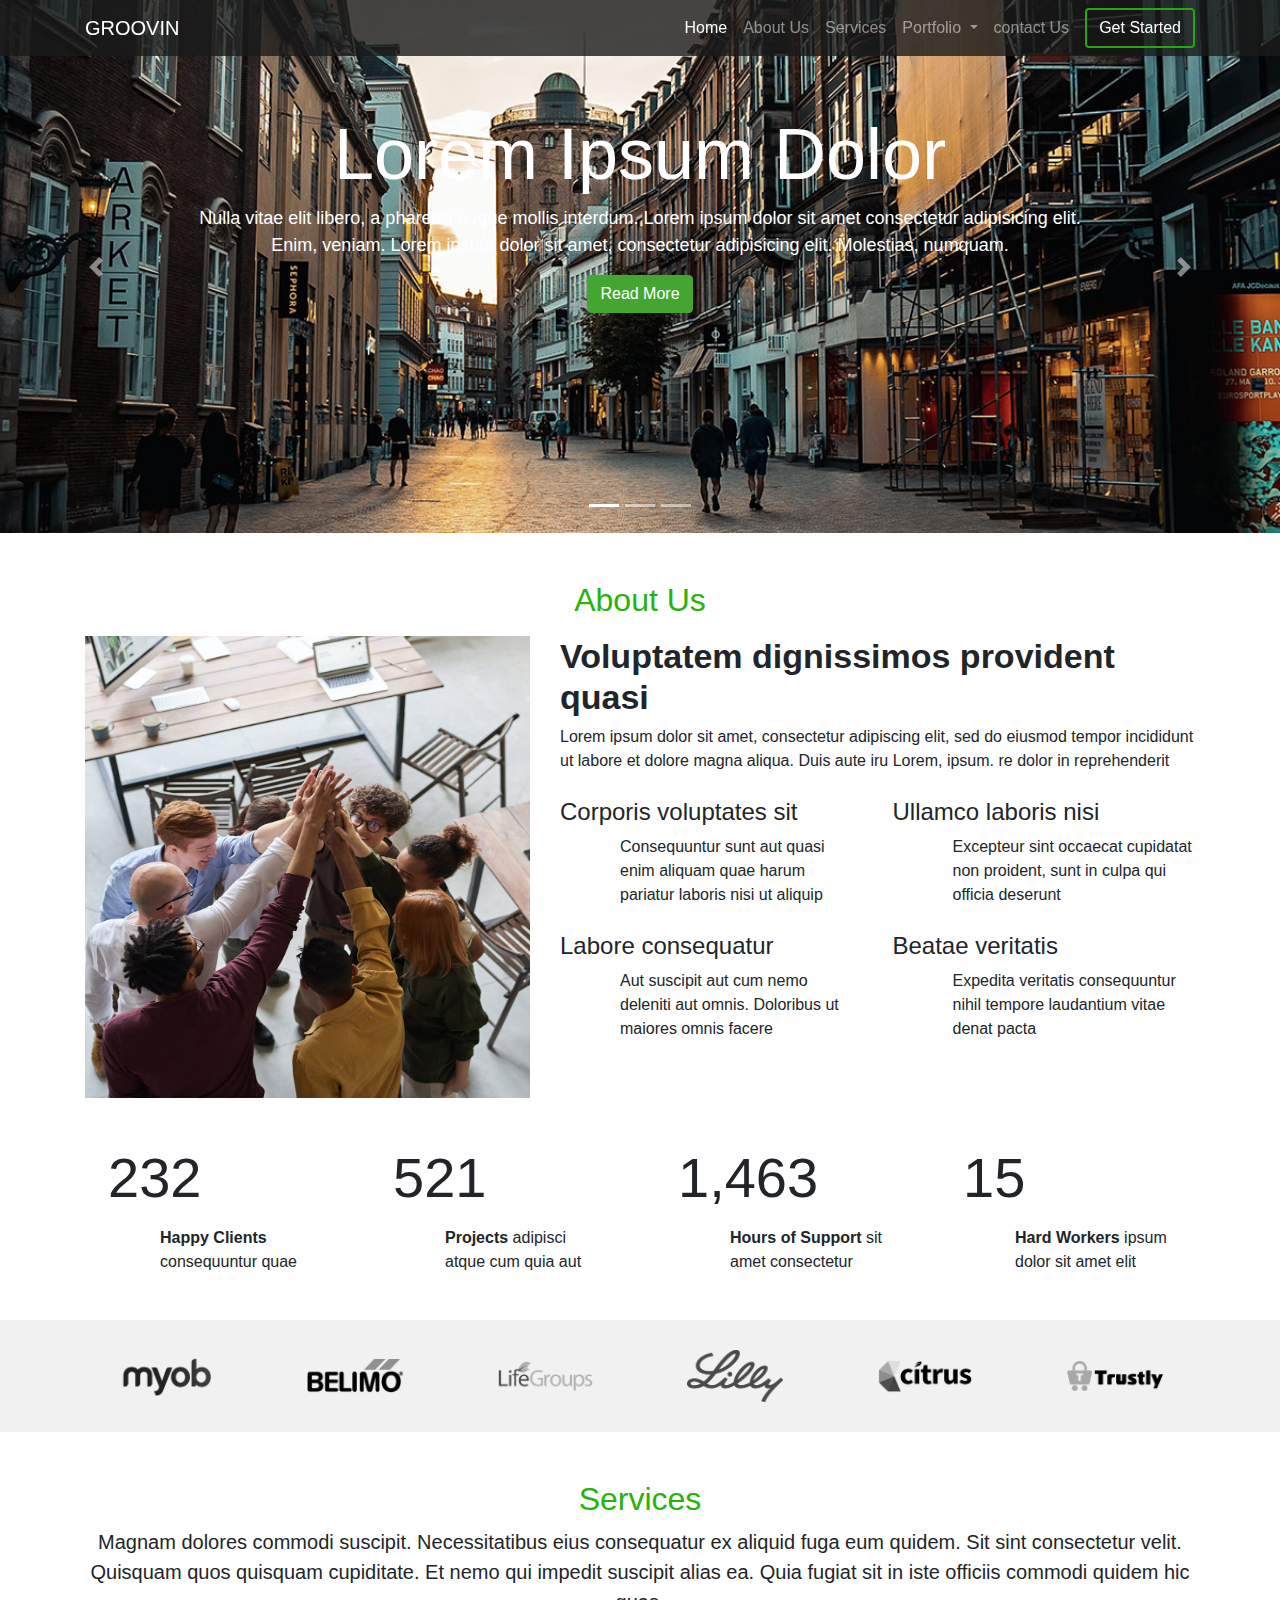
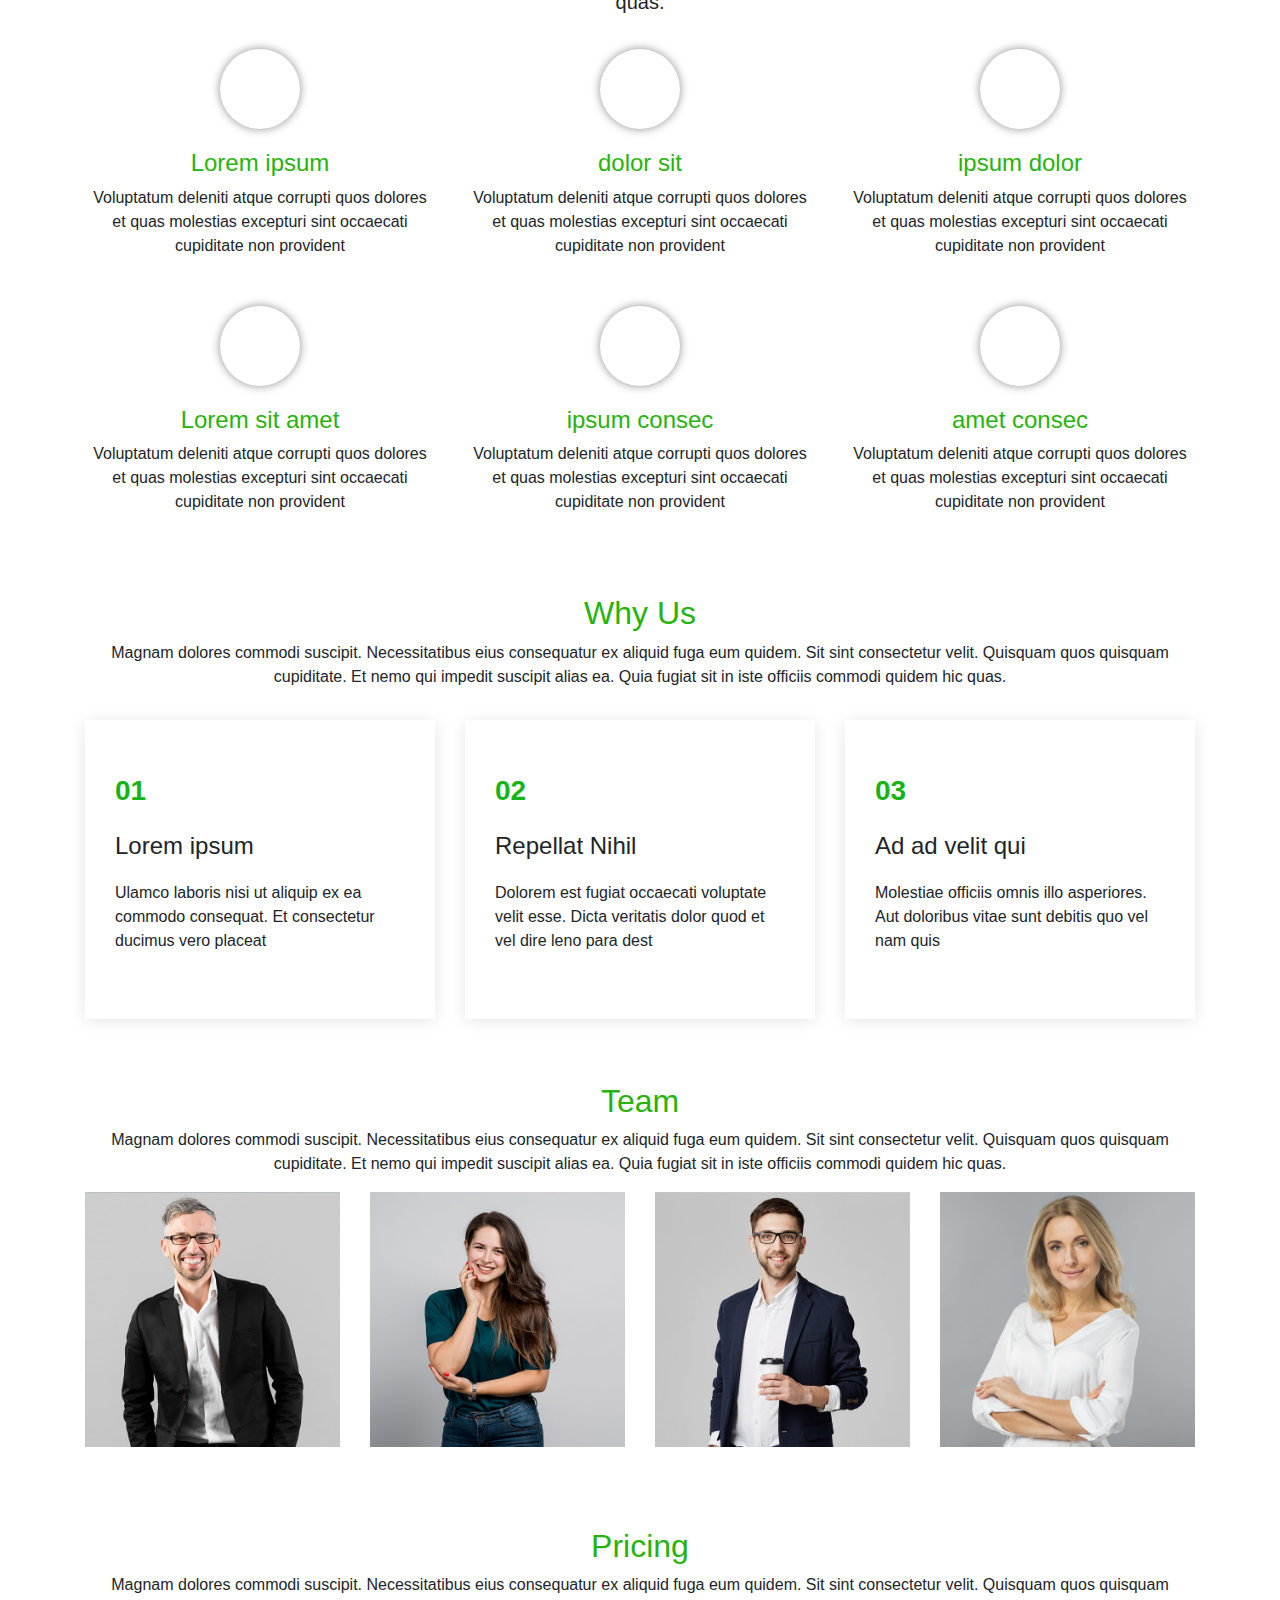
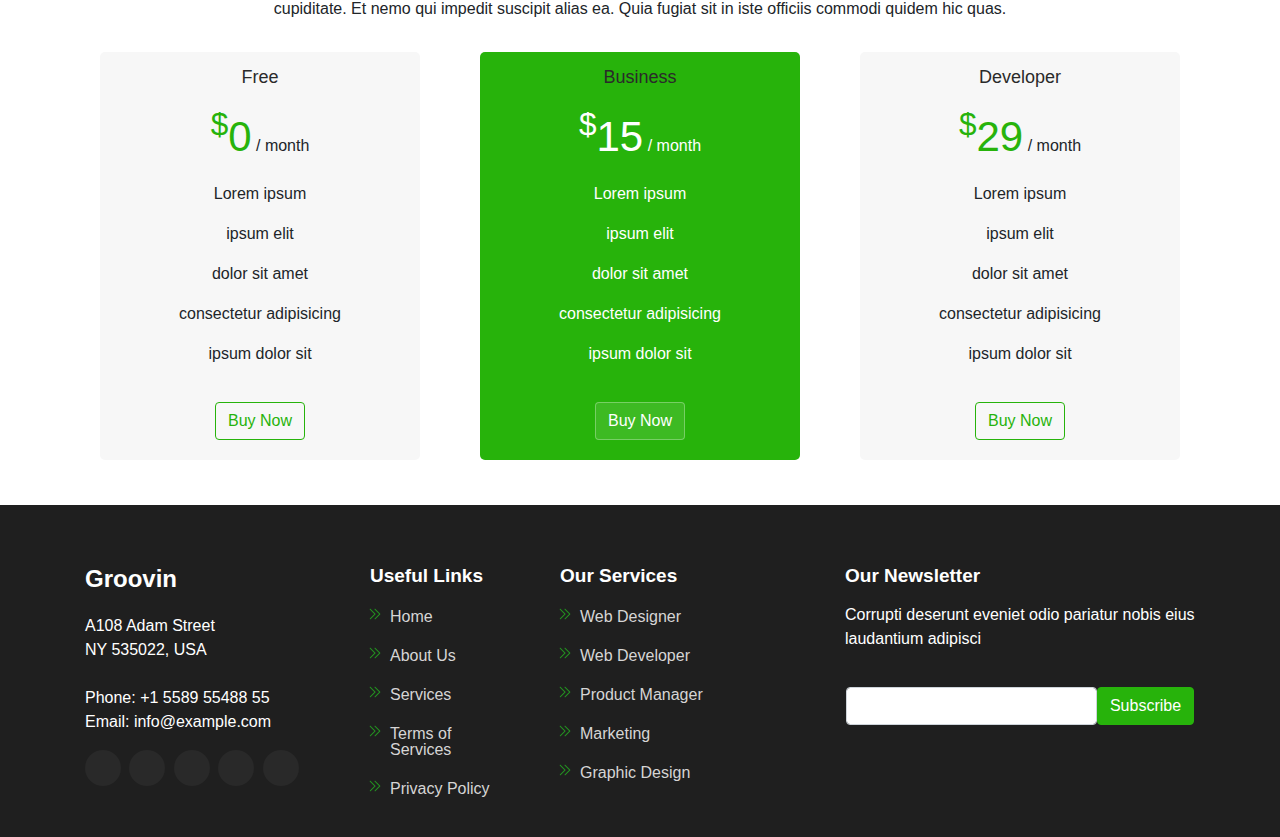
==== Bootstrap project 2/index.html @ b37cb10d "2nd bootstrap project" ====
<!DOCTYPE html>
<html lang="en">
<head>
    <meta charset="UTF-8">
    <meta name="viewport" content="width=device-width, initial-scale=1.0">
    <title>Document</title>
    <link rel="stylesheet" href="https://use.fontawesome.com/releases/v5.0.13/css/all.css" integrity="sha384-DNOHZ68U8hZfKXOrtjWvjxusGo9WQnrNx2sqG0tfsghAvtVlRW3tvkXWZh58N9jp" crossorigin="anonymous">
    <link rel="stylesheet" href="css/main.css">
</head>
<body>
    <nav class="navbar navbar-expand-lg navbar-dark " id="main_navbar">
        <div class="container">
            <a class="navbar-brand mr-auto" href="#">GROOVIN</a>
            <button class="navbar-toggler" type="button" data-toggle="collapse" data-target="#mainNavbar" aria-label="Toggle navigation">
            <span class="navbar-toggler-icon"></span>
            </button>
        
            <div class="collapse navbar-collapse" id="mainNavbar">
                <ul class="navbar-nav ml-auto">
                    <li class="nav-item active">
                    <a class="nav-link" href="#">Home</a>
                    </li>
                    <li class="nav-item">
                    <a class="nav-link" href="#">About Us</a>
                    </li>
                    <li class="nav-item">
                        <a class="nav-link" href="#">Services</a>
                    </li>
                    
                    <li class="nav-item dropdown">
                    <a class="nav-link dropdown-toggle" href="#" id="navbarDropdown" role="button" data-toggle="dropdown"  >
                        Portfolio
                    </a>
                    <div class="dropdown-menu" aria-labelledby="navbarDropdown">
                        <a class="dropdown-item" href="#">Action</a>
                        <a class="dropdown-item" href="#">Another action</a>
                        <div class="dropdown-divider"></div>
                        <a class="dropdown-item" href="#">Something else here</a>
                    </div>
                    </li>
                    <li class="nav-item">
                        <a class="nav-link" href="#">contact Us</a>
                    </li>
                </ul>
                
            </div>
            <button class="btn btn-outline-success ml-2 get_started">Get Started</button>
        </div>
      </nav>

      <section id="carousel">
        <div id="mainCarousel" class="carousel slide" data-ride="carousel">
            <ol class="carousel-indicators">
              <li data-target="#mainCarousel" data-slide-to="0" class="active"></li>
              <li data-target="#mainCarousel" data-slide-to="1"></li>
              <li data-target="#mainCarousel" data-slide-to="2"></li>
            </ol>
            <div class="carousel-inner">
              <div class="carousel-item active">
                <img src="img/slide/slide-1.jpg" class="d-block w-100" alt="...">
                <div class="carousel-caption d-none d-md-block main-info">
                  <h5 class="display-3">Lorem Ipsum Dolor</h5>
                  <p>Nulla vitae elit libero, a pharetra augue mollis interdum. Lorem ipsum dolor sit amet consectetur adipisicing elit. Enim, veniam. Lorem ipsum dolor sit amet, consectetur adipisicing elit. Molestias, numquam.</p>
                  <button class="btn btn-success">Read More</button>
                </div>
              </div>
              <div class="carousel-item">
                <img src="img/slide/slide-2.jpg" class="d-block w-100" alt="...">
                <div class="carousel-caption d-none d-md-block main-info">
                  <h5 class="display-3">Lorem Ipsum Dolor</h5>
                  <p>Ut velit est quam dolor ad a aliquid qui aliquid. Sequi ea ut et est quaerat sequi nihil ut aliquam. Occaecati alias dolorem mollitia ut. Similique ea voluptatem. Esse doloremque accusamus repellendus deleniti vel. Minus et tempore modi architecto</p>
                  <button class="btn btn-success">Read More</button>
                </div>
              </div>
              <div class="carousel-item">
                <img src="img/slide/slide-3.jpg" class="d-block w-100" alt="...">
                <div class="carousel-caption d-none d-md-block main-info">
                  <h5 class="display-3">Lorem Ipsum Dolor</h5>
                  <p>Praesent commodo cursus magna, vel scelerisque nisl consectetur. Lorem ipsum dolor sit amet consectetur adipisicing elit. Aliquam, officia? Lorem ipsum dolor sit amet consectetur adipisicing elit. Deserunt veniam minus vitae, cupiditate cum deleniti!</p>
                  <button class="btn btn-success">Read More</button>
                </div>
              </div>
            </div>
            <a class="carousel-control-prev" href="#mainCarousel" role="button" data-slide="prev">
              <span class="carousel-control-prev-icon" aria-hidden="true"></span>
              <span class="sr-only">Previous</span>
            </a>
            <a class="carousel-control-next" href="#mainCarousel" role="button" data-slide="next">
              <span class="carousel-control-next-icon" aria-hidden="true"></span>
              <span class="sr-only">Next</span>
            </a>
          </div>
      </section>
      <section id="about">
            <div class="container">
                <h2 class="text-success text-center mt-5">About Us</h2>
                <div class="row my-3">
                    <div class="col-md-5">
                        <img src="img/about.jpg" class="img-fluid w-100 d-block" id="image">
                    </div>
                    <div class="col-md-7" id="info">
                        <h3>Voluptatem dignissimos provident quasi</h3>
                        <p>Lorem ipsum dolor sit amet, consectetur adipiscing elit, sed do eiusmod tempor incididunt ut labore et dolore magna aliqua. Duis aute iru Lorem, ipsum. re dolor in reprehenderit</p>
                        <div class="row ">
                            <div class="col-md-6 icon_holder">
                                <i class="fas fa-receipt fa-3x mr-3 text-success "></i>
                                <h4>Corporis voluptates sit</h4>
                                <p>Consequuntur sunt aut quasi enim aliquam quae harum pariatur laboris nisi ut aliquip</p>
                            </div>
                            <div class="col-md-6 icon_holder">
                                <i class="fas fa-cubes fa-3x mr-3 text-success"></i>
                                <h4>Ullamco laboris nisi</h4>
                                <p>Excepteur sint occaecat cupidatat non proident, sunt in culpa qui officia deserunt</p>
                            </div>
                            <div class="col-md-6 icon_holder">
                                <i class="far fa-images fa-3x mr-3 text-success"></i>
                                <h4>Labore consequatur</h4>
                                <p>Aut suscipit aut cum nemo deleniti aut omnis. Doloribus ut maiores omnis facere</p>
                            </div>
                            <div class="col-md-6 icon_holder">
                                <i class="fas fa-shield-alt fa-3x mr-3 text-success"></i>
                                <h4>Beatae veritatis</h4>
                                <p>Expedita veritatis consequuntur nihil tempore laudantium vitae denat pacta</p>
                            </div>
                        </div>
                    </div>
                </div>
                <div class="count_box">
                    <div class="row">
                        <div class="col-md-6 col-lg-3">
                            <i class="far fa-smile fa-3x mr-2 text-success"></i>
                            <span class="display-4">232</span>
                            <p><strong>Happy Clients</strong> consequuntur quae</p>
                        </div>
                        <div class="col-md-6 col-lg-3">
                            <i class="far fa-folder-open fa-3x mr-2 text-success"></i>
                            <span class="display-4">521</span>
                            <p><strong>Projects </strong> adipisci atque cum quia aut</p>
                        </div>
                        <div class="col-md-6 col-lg-3">
                            <i class="fas fa-life-ring fa-3x mr-2 text-success"></i>
                            <span class="display-4">1,463</span>
                            <p><strong>Hours of Support</strong> sit amet consectetur</p>
                        </div>
                        <div class="col-md-6 col-lg-3">
                            <i class="fas fa-users fa-3x mr-2 text-success"></i>
                            <span class="display-4">15</span>
                            <p><strong>Hard Workers </strong>ipsum dolor sit amet elit</p>
                        </div>
                    </div>
                </div>
            </div>
        </section>

        <section id="clients">
            <div class="container">
                <div class="row">
                    <div class="col-6 col-md-4 col-lg-2 d-flex align-items-center justify-content-center">
                        <img src="img/clients/client-1.png" class="img-fluid">
                    </div>
                    <div class="col-6 col-md-4 col-lg-2 d-flex align-items-center justify-content-center">
                        <img src="img/clients/client-2.png" class="img-fluid">
                    </div>
                    <div class="col-6 col-md-4 col-lg-2 d-flex align-items-center justify-content-center">
                        <img src="img/clients/client-3.png" class="img-fluid">
                    </div>
                    <div class="col-6 col-md-4 col-lg-2 d-flex align-items-center justify-content-center">
                        <img src="img/clients/client-4.png" class="img-fluid">
                    </div>
                    <div class="col-6 col-md-4 col-lg-2 d-flex align-items-center justify-content-center">
                        <img src="img/clients/client-5.png" class="img-fluid">
                    </div>
                    <div class="col-6 col-md-4 col-lg-2 d-flex align-items-center justify-content-center">
                        <img src="img/clients/client-6.png" class="img-fluid">
                    </div>
                </div>
            </div>
        </section>

        <section id="services">
            <div class="container text-center mt-5">
                <h2 class="text-success">Services</h2>
                <p class="lead">Magnam dolores commodi suscipit. Necessitatibus eius consequatur ex aliquid fuga eum quidem. Sit sint consectetur velit. Quisquam quos quisquam cupiditate. Et nemo qui impedit suscipit alias ea. Quia fugiat sit in iste officiis commodi quidem hic quas.</p>
                <div class="row">
                    <div class="col-md-6 col-lg-4 icon-box p-3">
                        <div class="icon">
                            <i class="fas fa-desktop fa-2x text-success"></i>
                        </div>
                        <h4><a href="#" class="text-success">Lorem ipsum </a></h4>
                        <p>Voluptatum deleniti atque corrupti quos dolores et quas molestias excepturi sint occaecati cupiditate non provident</p>
                    </div>
                    <div class="col-md-6 col-lg-4 icon-box p-3">
                        <div class="icon">
                            <i class="fas fa-chart-line fa-2x text-success"></i>
                        </div>
                        <h4><a href="#" class="text-success">dolor sit</a></h4>
                        <p>Voluptatum deleniti atque corrupti quos dolores et quas molestias excepturi sint occaecati cupiditate non provident</p>
                    </div>
                    <div class="col-md-6 col-lg-4 icon-box p-3">
                        <div class="icon">
                            <i class="fas fa-globe fa-2x text-success"></i>
                        </div>
                        <h4><a href="#" class="text-success">ipsum dolor </a></h4>
                        <p>Voluptatum deleniti atque corrupti quos dolores et quas molestias excepturi sint occaecati cupiditate non provident</p>
                    </div>
                    <div class="col-md-6 col-lg-4 icon-box p-3">
                        <div class="icon">
                            <i class="fab fa-envira fa-2x text-success"></i>
                        </div>
                        <h4><a href="#" class="text-success">Lorem sit amet </a></h4>
                        <p>Voluptatum deleniti atque corrupti quos dolores et quas molestias excepturi sint occaecati cupiditate non provident</p>
                    </div>
                    <div class="col-md-6 col-lg-4 icon-box p-3">
                        <div class="icon">
                            <i class="fas fa-sliders-h fa-2x text-success"></i>
                        </div>
                        <h4 ><a href="#" class="text-success">ipsum consec</a></h4>
                        <p>Voluptatum deleniti atque corrupti quos dolores et quas molestias excepturi sint occaecati cupiditate non provident</p>
                    </div>
                    <div class="col-md-6 col-lg-4 icon-box p-3">
                        <div class="icon">
                            <i class="fas fa-tasks fa-2x text-success"></i>
                        </div>
                        <h4 ><a href="#" class="text-success"> amet consec</a></h4>
                        <p>Voluptatum deleniti atque corrupti quos dolores et quas molestias excepturi sint occaecati cupiditate non provident</p>
                    </div>
                </div>
            </div>
        </section>

        <section id="Why_Us">
            <div class="container mt-5">
                <h2 class="text-success text-center">Why Us</h2>
                <p class="text-center">Magnam dolores commodi suscipit. Necessitatibus eius consequatur ex aliquid fuga eum quidem. Sit sint consectetur velit. Quisquam quos quisquam cupiditate. Et nemo qui impedit suscipit alias ea. Quia fugiat sit in iste officiis commodi quidem hic quas.</p>
                <div class="row">
                    <div class="col-md-4 mt-2 mt-lg-0">
                        <div class="box">
                            <span>01</span>
                            <h4>Lorem ipsum</h4>
                            <p>Ulamco laboris nisi ut aliquip ex ea commodo consequat. Et consectetur ducimus vero placeat</p>
                        </div>
                    </div>
                    <div class="col-md-4 mt-2 mt-lg-0">
                        <div class="box">
                            <span>02</span>
                            <h4>Repellat Nihil</h4>
                            <p>Dolorem est fugiat occaecati voluptate velit esse. Dicta veritatis dolor quod et vel dire leno para dest</p>
                        </div>
                    </div>
                    <div class="col-md-4 mt-2 mt-lg-0">
                        <div class="box">
                            <span>03</span>
                            <h4>Ad ad velit qui</h4>
                            <p>Molestiae officiis omnis illo asperiores. Aut doloribus vitae sunt debitis quo vel nam quis</p>
                        </div>
                    </div>
                </div>
            </div>
        </section>

        <section id="team">
            <div class="container mt-5">
                <h2 class="text-success text-center">Team</h2>
                <p class="text-center">Magnam dolores commodi suscipit. Necessitatibus eius consequatur ex aliquid fuga eum quidem. Sit sint consectetur velit. Quisquam quos quisquam cupiditate. Et nemo qui impedit suscipit alias ea. Quia fugiat sit in iste officiis commodi quidem hic quas.</p>
                <div class="row">
                    <div class="col-md-6 col-lg-3">
                        <div class="member">
                            <img src="img/team/team-1.jpg" class="img-fluid">
                        </div>
                        <div class="overlay flex-column align-items-center justify-content-center">
                            <h3>Walter White</h3>
                            <p class="lead">Chief Executive Officer</p>
                            <div class="social">
                                <a href="#"><i class="fab fa-twitter text-white"></i></a>
                                <a href="#"><i class="fab fa-facebook-f text-white"></i></a>
                                <a href="#"><i class="fab fa-instagram text-white"></i></a>
                                <a href="#"><i class="fab fa-linkedin text-white"></i></a>
                            </div>
                        </div>
                    </div>
                    <div class="col-md-6 col-lg-3">
                        <div class="member">
                            <img src="img/team/team-2.jpg" class="img-fluid">
                        </div>
                        <div class="overlay flex-column align-items-center justify-content-center">
                            <h3>Sarah Johnson</h3>
                            <p class="lead">Product Manager</p>
                            <div class="social">
                                <a href="#"><i class="fab fa-twitter text-white"></i></a>
                                <a href="#"><i class="fab fa-facebook-f text-white"></i></a>
                                <a href="#"><i class="fab fa-instagram text-white"></i></a>
                                <a href="#"><i class="fab fa-linkedin text-white"></i></a>
                            </div>

                        </div>
                    </div>
                    <div class="col-md-6 col-lg-3">
                        <div class="member">
                            <img src="img/team/team-3.jpg" class="img-fluid">
                        </div>
                        <div class="overlay flex-column align-items-center justify-content-center">
                            <h3>Tony Stark</h3>
                            <p class="lead">Chief Technology Officer</p>
                            <div class="social">
                                <a href="#"><i class="fab fa-twitter text-white"></i></a>
                                <a href="#"><i class="fab fa-facebook-f text-white"></i></a>
                                <a href="#"><i class="fab fa-instagram text-white"></i></a>
                                <a href="#"><i class="fab fa-linkedin text-white"></i></a>
                            </div>
                        </div>
                    </div>
                    <div class="col-md-6 col-lg-3">
                        <div class="member">
                            <img src="img/team/team-4.jpg" class="img-fluid">
                        </div>
                        <div class="overlay flex-column align-items-center justify-content-center">
                            <h3>Amanda Jepson</h3>
                            <p class="lead">Account</p>
                            <div class="social">
                                <a href="#"><i class="fab fa-twitter text-white"></i></a>
                                <a href="#"><i class="fab fa-facebook-f text-white"></i></a>
                                <a href="#"><i class="fab fa-instagram text-white"></i></a>
                                <a href="#"><i class="fab fa-linkedin text-white"></i></a>
                            </div>
                        </div>
                    </div>
                </div>
            </div>
        </section>

        <section id="pricing">
            <div class="container text-center">
                <h2 class="text-success text-center">Pricing</h2>
                <p class="text-center">Magnam dolores commodi suscipit. Necessitatibus eius consequatur ex aliquid fuga eum quidem. Sit sint consectetur velit. Quisquam quos quisquam cupiditate. Et nemo qui impedit suscipit alias ea. Quia fugiat sit in iste officiis commodi quidem hic quas.</p>
                <div class="row">
                    <div class="col-lg-4 col-md-6">
                        <div class="box">
                            <h3 class="main-heading">Free</h3>
                            <h2 class="sub-heading text-success"><sup>$</sup>0</h2>
                            <span>/ month</span>
                            <p>Lorem ipsum</p>
                            <p>ipsum elit</p>
                            <p>dolor sit amet</p>
                            <p>consectetur adipisicing</p>
                            <p>ipsum dolor sit</p>
                            <button class="btn btn-outline-success">Buy Now</button>
                        </div>   
                    </div>
                    <div class="col-lg-4 col-md-6 ">
                        <div class="box special_pack">
                            <h3 class="main-heading">Business</h3>
                            <h2 class="sub-heading text-white"><sup>$</sup>15</h2>
                            <span>/ month</span>
                            <p>Lorem ipsum</p>
                            <p>ipsum elit</p>
                            <p>dolor sit amet</p>
                            <p>consectetur adipisicing</p>
                            <p>ipsum dolor sit</p>
                            <button class="btn btn_special">Buy Now</button>
                        </div>   
                    </div>
                    <div class="col-lg-4 col-md-6">
                        <div class="box">
                            <h3 class="main-heading">Developer</h3>
                            <h2 class="sub-heading text-success"><sup>$</sup>29</h2>
                            <span>/ month</span>
                            <p>Lorem ipsum</p>
                            <p>ipsum elit</p>
                            <p>dolor sit amet</p>
                            <p>consectetur adipisicing</p>
                            <p>ipsum dolor sit</p>
                            <button class="btn btn-outline-success">Buy Now</button>
                        </div>   
                    </div>
                </div>
            </div>
        </section>

        <footer >
            <div class="container">
                <div class="row">
                    <div class="col-lg-3 col-md-6" id="company_info">
                        <h3>Groovin</h3>
                        <p>A108 Adam Street<br>
                            NY 535022, USA
                            <br><br>
                            Phone: +1 5589 55488 55<br>
                            Email: info@example.com
                        </p>
                        <a href="#" class="social_icon"><i class="fab fa-twitter text-white"></i></a>
                        <a href="#" class="social_icon"><i class="fab fa-facebook-f text-white"></i></a>
                        <a href="#" class="social_icon"><i class="fab fa-instagram text-white"></i></a>
                        <a href="#" class="social_icon"><i class="fab fa-linkedin text-white"></i></a>
                        <a href="#" class="social_icon"><i class="fab fa-skype text-white"></i></a>
                    </div>
                    <div class="col-lg-2 col-md-6 quick_links">
                        <h3>Useful Links</h3>
                        <ul>
                            <li><a href="#">Home</a></li>
                            <li><a href="#">About Us</a></li>
                            <li><a href="#">Services</a></li>
                            <li><a href="#">Terms of Services</a></li>
                            <li><a href="#">Privacy Policy</a></li>
                        </ul>

                    </div>
                    <div class="col-lg-3 col-md-6 quick_links">
                        <h3>Our Services</h3>
                        <ul>
                            <li><a href="#">Web Designer</a></li>
                            <li><a href="#">Web Developer</a></li>
                            <li><a href="#">Product Manager</a></li>
                            <li><a href="#">Marketing</a></li>
                            <li><a href="#">Graphic Design</a></li>
                        </ul>
                    </div>
                    <div class="col-lg-4 col-md-6" id="newsletter">
                        <h3>Our Newsletter</h3>
                        <p> Corrupti deserunt eveniet odio pariatur nobis eius laudantium adipisci </p>
                        <form>
                            <input type="email" class="form-control" id="exampleInputEmail1" aria-describedby="emailHelp">
                            <button type="submit" class="btn btn-success ">Subscribe</button>
                        </form>
                    </div>
                </div>
            </div>
        </footer>

    <script src="https://code.jquery.com/jquery-3.3.1.slim.min.js" integrity="sha384-q8i/X+965DzO0rT7abK41JStQIAqVgRVzpbzo5smXKp4YfRvH+8abtTE1Pi6jizo"
        crossorigin="anonymous"></script>
    <script src="https://cdnjs.cloudflare.com/ajax/libs/popper.js/1.14.3/umd/popper.min.js" integrity="sha384-ZMP7rVo3mIykV+2+9J3UJ46jBk0WLaUAdn689aCwoqbBJiSnjAK/l8WvCWPIPm49"
        crossorigin="anonymous"></script>
    <script src="bootstrap/dist/js/bootstrap.js"></script>
</body>
</html>
---- Bootstrap project 2/css/main.css ----
* {
  box-sizing: border-box; }

button:focus {
  box-shadow: none; }

.btn:focus {
  box-shadow: none; }

.btn-success:focus {
  box-shadow: none; }

.btn-outline-success:focus {
  box-shadow: none; }

#main_navbar {
  background-color: rgba(26, 26, 26, 0.8);
  position: fixed;
  z-index: 2;
  top: 0;
  left: 0;
  right: 0; }
  #main_navbar .get_started {
    border: 2px solid #2aa511;
    color: #fff; }
  #main_navbar .btn-outline-success:focus {
    box-shadow: none; }

#carousel {
  filter: grayscale(30%); }
  #carousel .main-info {
    padding-bottom: 200px; }
    #carousel .main-info h5 {
      font-weight: 500; }
    #carousel .main-info p {
      font-size: 18px; }

#about #image {
  max-height: 462px;
  max-width: 480px; }
#about #info h3 {
  font-size: 34px;
  font-weight: 700; }
#about #info p {
  font-size: 1rem;
  font-weight: 400;
  line-height: 1.5;
  text-align: left;
  margin-bottom: 0px; }
#about #info .icon_holder {
  margin-top: 25px;
  padding: 0px 15px; }
  #about #info .icon_holder i {
    float: left; }
  #about #info .icon_holder h4 {
    float: left; }
  #about #info .icon_holder p {
    margin-left: 60px;
    clear: both; }
#about .count_box .col-md-6 {
  padding: 30px; }
  #about .count_box .col-md-6 p {
    padding-top: 15px;
    margin-left: 60px;
    font-weight: 400;
    line-height: 1.5; }

#clients {
  background-color: #f1f1f1;
  padding: 15px 0px; }
  #clients img {
    max-width: 60%;
    filter: grayscale(100%);
    padding: 15px 0;
    transition: all ease-in-out 1.1s; }
  #clients img:hover,
  #clients img:active {
    filter: none;
    transform: scale(1.15); }

#services .icon {
  display: flex;
  justify-content: center; }
#services .icon-box:hover i,
#services .icon-box:active i {
  box-shadow: 0 0 25px #8f8f8f; }
#services i {
  width: 80px;
  height: 80px;
  border-radius: 50%;
  box-shadow: 0 0 10px #8f8f8f;
  padding-top: 23px;
  margin-bottom: 20px;
  transition: 0.5s; }
#services h4 a:hover,
#services h4 a:active {
  text-decoration: none; }

#Why_Us .col-md-4 {
  padding: 15px; }
  #Why_Us .col-md-4 .box {
    box-shadow: 0px 2px 15px rgba(0, 0, 0, 0.1);
    padding: 50px 30px;
    transition: all ease-in 0.5s; }
  #Why_Us .col-md-4 span {
    display: block;
    font-size: 28px;
    font-weight: 700;
    color: #16b416; }
  #Why_Us .col-md-4 h4 {
    margin: 20px 0; }
  #Why_Us .col-md-4 .box:hover,
  #Why_Us .col-md-4 .box:active {
    background-color: #2aa511;
    color: white;
    padding: 30px 30px 70px 30px;
    box-shadow: 10px 15px 30px rgba(80, 80, 80, 0.5); }
    #Why_Us .col-md-4 .box:hover span,
    #Why_Us .col-md-4 .box:active span {
      color: white; }

#team .member {
  position: relative;
  margin-bottom: 20px; }
#team .overlay {
  position: absolute;
  top: 0;
  right: 15px;
  left: 15px;
  bottom: 20px;
  display: flex;
  transition: ease-out 0.2s;
  background-color: rgba(31, 31, 31, 0.7);
  opacity: 0; }
  #team .overlay h3 {
    font-weight: 700;
    margin-bottom: 2px;
    font-size: 18px;
    color: #fff; }
  #team .overlay p {
    font-size: 13px;
    font-style: italic;
    color: #fff; }
  #team .overlay i {
    cursor: pointer;
    margin: 0 2px; }
#team .overlay:hover,
#team .overlay:active {
  opacity: 1;
  transition: 0.4s; }
#team .overlay i:hover,
#team .overlay i:active {
  color: #27b30b !important; }

#pricing {
  padding: 60px 0 30px 0; }
  #pricing .col-md-6 .box {
    background-color: #f7f7f7;
    margin: 15px;
    border-radius: 5px; }
    #pricing .col-md-6 .box h3 {
      padding: 15px 0;
      margin-top: 15px;
      font-size: 18px;
      font-weight: 600px;
      color: #2a2a2a; }
    #pricing .col-md-6 .box h2 {
      font-size: 42px;
      margin-bottom: 20px;
      font-weight: 500;
      display: inline-block; }
    #pricing .col-md-6 .box span {
      display: inline-block; }
    #pricing .col-md-6 .box button {
      margin: 20px; }
  #pricing .col-md-6 .special_pack {
    background-color: #27b30b;
    color: #fff; }
    #pricing .col-md-6 .special_pack button {
      border-color: rgba(255, 255, 255, 0.3);
      background-color: rgba(255, 255, 255, 0.1);
      color: #fff;
      font-size: 16px;
      font-weight: 500; }
    #pricing .col-md-6 .special_pack button:hover,
    #pricing .col-md-6 .special_pack button:active {
      background-color: #fff;
      color: #27b30b;
      border-color: #fff; }

footer {
  background-color: #1f1f1f;
  padding: 60px 0 30px 0; }

#company_info {
  color: #fff; }
  #company_info h3 {
    font-size: 24px;
    font-weight: 700;
    margin-bottom: 20px; }
  #company_info .social_icon {
    display: inline-block;
    width: 36px;
    height: 36px;
    font-size: 14px;
    border-radius: 50%;
    background-color: #292929;
    padding: 8px 0;
    text-align: center;
    margin-right: 4px;
    transition: 0.3s; }
  #company_info .social_icon:hover,
  #company_info .social_icon:active {
    background-color: #27b30b; }

.quick_links h3 {
  color: #fff;
  font-size: 19px;
  font-weight: 600; }
.quick_links ul {
  list-style-image: url(../img/right.png);
  padding: 0px 20px;
  margin: 0px; }
  .quick_links ul li {
    line-height: 1;
    padding: 10px 0px; }
    .quick_links ul li a {
      text-decoration: none;
      color: #d6d5d5;
      font-size: 16px;
      padding: 5px 0;
      font-weight: 500; }
    .quick_links ul li a:hover,
    .quick_links ul li a:active {
      color: #1c8008; }

#newsletter {
  color: #fff; }
  #newsletter p {
    padding-bottom: 20px; }
  #newsletter h3 {
    font-size: 19px;
    font-weight: 600;
    margin-bottom: 15px; }
  #newsletter form {
    display: flex;
    justify-content: center;
    flex-wrap: nowrap; }
  #newsletter .form-control {
    width: calc(100% - 99px); }
  #newsletter .form-control:focus {
    border-color: #27b30b;
    box-shadow: 0 0 0 0.2rem #27b30b; }

/*!
 * Bootstrap v4.5.3 (https://getbootstrap.com/)
 * Copyright 2011-2020 The Bootstrap Authors
 * Copyright 2011-2020 Twitter, Inc.
 * Licensed under MIT (https://github.com/twbs/bootstrap/blob/main/LICENSE)
 */
:root {
  --blue: #007bff;
  --indigo: #6610f2;
  --purple: #6f42c1;
  --pink: #e83e8c;
  --red: #dc3545;
  --orange: #fd7e14;
  --yellow: #ffc107;
  --green: #28a745;
  --teal: #20c997;
  --cyan: #17a2b8;
  --white: #fff;
  --gray: #6c757d;
  --gray-dark: #343a40;
  --primary: #007bff;
  --secondary: #6c757d;
  --success: #27b30b;
  --info: #17a2b8;
  --warning: #ffc107;
  --danger: #dc3545;
  --light: #f8f9fa;
  --dark: #1f1f1f;
  --breakpoint-xs: 0;
  --breakpoint-sm: 576px;
  --breakpoint-md: 768px;
  --breakpoint-lg: 992px;
  --breakpoint-xl: 1200px;
  --font-family-sans-serif: -apple-system, BlinkMacSystemFont, "Segoe UI", Roboto, "Helvetica Neue", Arial, "Noto Sans", sans-serif, "Apple Color Emoji", "Segoe UI Emoji", "Segoe UI Symbol", "Noto Color Emoji";
  --font-family-monospace: SFMono-Regular, Menlo, Monaco, Consolas, "Liberation Mono", "Courier New", monospace; }

*,
*::before,
*::after {
  box-sizing: border-box; }

html {
  font-family: sans-serif;
  line-height: 1.15;
  -webkit-text-size-adjust: 100%;
  -webkit-tap-highlight-color: rgba(0, 0, 0, 0); }

article, aside, figcaption, figure, footer, header, hgroup, main, nav, section {
  display: block; }

body {
  margin: 0;
  font-family: -apple-system, BlinkMacSystemFont, "Segoe UI", Roboto, "Helvetica Neue", Arial, "Noto Sans", sans-serif, "Apple Color Emoji", "Segoe UI Emoji", "Segoe UI Symbol", "Noto Color Emoji";
  font-size: 1rem;
  font-weight: 400;
  line-height: 1.5;
  color: #212529;
  text-align: left;
  background-color: #fff; }

[tabindex="-1"]:focus:not(:focus-visible) {
  outline: 0 !important; }

hr {
  box-sizing: content-box;
  height: 0;
  overflow: visible; }

h1, h2, h3, h4, h5, h6 {
  margin-top: 0;
  margin-bottom: 0.5rem; }

p {
  margin-top: 0;
  margin-bottom: 1rem; }

abbr[title],
abbr[data-original-title] {
  text-decoration: underline;
  text-decoration: underline dotted;
  cursor: help;
  border-bottom: 0;
  text-decoration-skip-ink: none; }

address {
  margin-bottom: 1rem;
  font-style: normal;
  line-height: inherit; }

ol,
ul,
dl {
  margin-top: 0;
  margin-bottom: 1rem; }

ol ol,
ul ul,
ol ul,
ul ol {
  margin-bottom: 0; }

dt {
  font-weight: 700; }

dd {
  margin-bottom: .5rem;
  margin-left: 0; }

blockquote {
  margin: 0 0 1rem; }

b,
strong {
  font-weight: bolder; }

small {
  font-size: 80%; }

sub,
sup {
  position: relative;
  font-size: 75%;
  line-height: 0;
  vertical-align: baseline; }

sub {
  bottom: -.25em; }

sup {
  top: -.5em; }

a {
  color: #007bff;
  text-decoration: none;
  background-color: transparent; }
  a:hover {
    color: #0056b3;
    text-decoration: underline; }

a:not([href]):not([class]) {
  color: inherit;
  text-decoration: none; }
  a:not([href]):not([class]):hover {
    color: inherit;
    text-decoration: none; }

pre,
code,
kbd,
samp {
  font-family: SFMono-Regular, Menlo, Monaco, Consolas, "Liberation Mono", "Courier New", monospace;
  font-size: 1em; }

pre {
  margin-top: 0;
  margin-bottom: 1rem;
  overflow: auto;
  -ms-overflow-style: scrollbar; }

figure {
  margin: 0 0 1rem; }

img {
  vertical-align: middle;
  border-style: none; }

svg {
  overflow: hidden;
  vertical-align: middle; }

table {
  border-collapse: collapse; }

caption {
  padding-top: 0.75rem;
  padding-bottom: 0.75rem;
  color: #6c757d;
  text-align: left;
  caption-side: bottom; }

th {
  text-align: inherit;
  text-align: -webkit-match-parent; }

label {
  display: inline-block;
  margin-bottom: 0.5rem; }

button {
  border-radius: 0; }

button:focus {
  outline: 1px dotted;
  outline: 5px auto -webkit-focus-ring-color; }

input,
button,
select,
optgroup,
textarea {
  margin: 0;
  font-family: inherit;
  font-size: inherit;
  line-height: inherit; }

button,
input {
  overflow: visible; }

button,
select {
  text-transform: none; }

[role="button"] {
  cursor: pointer; }

select {
  word-wrap: normal; }

button,
[type="button"],
[type="reset"],
[type="submit"] {
  -webkit-appearance: button; }

button:not(:disabled),
[type="button"]:not(:disabled),
[type="reset"]:not(:disabled),
[type="submit"]:not(:disabled) {
  cursor: pointer; }

button::-moz-focus-inner,
[type="button"]::-moz-focus-inner,
[type="reset"]::-moz-focus-inner,
[type="submit"]::-moz-focus-inner {
  padding: 0;
  border-style: none; }

input[type="radio"],
input[type="checkbox"] {
  box-sizing: border-box;
  padding: 0; }

textarea {
  overflow: auto;
  resize: vertical; }

fieldset {
  min-width: 0;
  padding: 0;
  margin: 0;
  border: 0; }

legend {
  display: block;
  width: 100%;
  max-width: 100%;
  padding: 0;
  margin-bottom: .5rem;
  font-size: 1.5rem;
  line-height: inherit;
  color: inherit;
  white-space: normal; }

progress {
  vertical-align: baseline; }

[type="number"]::-webkit-inner-spin-button,
[type="number"]::-webkit-outer-spin-button {
  height: auto; }

[type="search"] {
  outline-offset: -2px;
  -webkit-appearance: none; }

[type="search"]::-webkit-search-decoration {
  -webkit-appearance: none; }

::-webkit-file-upload-button {
  font: inherit;
  -webkit-appearance: button; }

output {
  display: inline-block; }

summary {
  display: list-item;
  cursor: pointer; }

template {
  display: none; }

[hidden] {
  display: none !important; }

h1, h2, h3, h4, h5, h6,
.h1, .h2, .h3, .h4, .h5, .h6 {
  margin-bottom: 0.5rem;
  font-weight: 500;
  line-height: 1.2; }

h1, .h1 {
  font-size: 2.5rem; }

h2, .h2 {
  font-size: 2rem; }

h3, .h3 {
  font-size: 1.75rem; }

h4, .h4 {
  font-size: 1.5rem; }

h5, .h5 {
  font-size: 1.25rem; }

h6, .h6 {
  font-size: 1rem; }

.lead {
  font-size: 1.25rem;
  font-weight: 300; }

.display-1 {
  font-size: 6rem;
  font-weight: 300;
  line-height: 1.2; }

.display-2 {
  font-size: 5.5rem;
  font-weight: 300;
  line-height: 1.2; }

.display-3 {
  font-size: 4.5rem;
  font-weight: 300;
  line-height: 1.2; }

.display-4 {
  font-size: 3.5rem;
  font-weight: 300;
  line-height: 1.2; }

hr {
  margin-top: 1rem;
  margin-bottom: 1rem;
  border: 0;
  border-top: 1px solid rgba(0, 0, 0, 0.1); }

small,
.small {
  font-size: 80%;
  font-weight: 400; }

mark,
.mark {
  padding: 0.2em;
  background-color: #fcf8e3; }

.list-unstyled {
  padding-left: 0;
  list-style: none; }

.list-inline {
  padding-left: 0;
  list-style: none; }

.list-inline-item {
  display: inline-block; }
  .list-inline-item:not(:last-child) {
    margin-right: 0.5rem; }

.initialism {
  font-size: 90%;
  text-transform: uppercase; }

.blockquote {
  margin-bottom: 1rem;
  font-size: 1.25rem; }

.blockquote-footer {
  display: block;
  font-size: 80%;
  color: #6c757d; }
  .blockquote-footer::before {
    content: "\2014\00A0"; }

.img-fluid {
  max-width: 100%;
  height: auto; }

.img-thumbnail {
  padding: 0.25rem;
  background-color: #fff;
  border: 1px solid #dee2e6;
  border-radius: 0.25rem;
  max-width: 100%;
  height: auto; }

.figure {
  display: inline-block; }

.figure-img {
  margin-bottom: 0.5rem;
  line-height: 1; }

.figure-caption {
  font-size: 90%;
  color: #6c757d; }

code {
  font-size: 87.5%;
  color: #e83e8c;
  word-wrap: break-word; }
  a > code {
    color: inherit; }

kbd {
  padding: 0.2rem 0.4rem;
  font-size: 87.5%;
  color: #fff;
  background-color: #212529;
  border-radius: 0.2rem; }
  kbd kbd {
    padding: 0;
    font-size: 100%;
    font-weight: 700; }

pre {
  display: block;
  font-size: 87.5%;
  color: #212529; }
  pre code {
    font-size: inherit;
    color: inherit;
    word-break: normal; }

.pre-scrollable {
  max-height: 340px;
  overflow-y: scroll; }

.container,
.container-fluid,
.container-sm,
.container-md,
.container-lg,
.container-xl {
  width: 100%;
  padding-right: 15px;
  padding-left: 15px;
  margin-right: auto;
  margin-left: auto; }

@media (min-width: 576px) {
  .container, .container-sm {
    max-width: 540px; } }
@media (min-width: 768px) {
  .container, .container-sm, .container-md {
    max-width: 720px; } }
@media (min-width: 992px) {
  .container, .container-sm, .container-md, .container-lg {
    max-width: 960px; } }
@media (min-width: 1200px) {
  .container, .container-sm, .container-md, .container-lg, .container-xl {
    max-width: 1140px; } }
.row {
  display: flex;
  flex-wrap: wrap;
  margin-right: -15px;
  margin-left: -15px; }

.no-gutters {
  margin-right: 0;
  margin-left: 0; }
  .no-gutters > .col,
  .no-gutters > [class*="col-"] {
    padding-right: 0;
    padding-left: 0; }

.col-1, .col-2, .col-3, .col-4, .col-5, .col-6, .col-7, .col-8, .col-9, .col-10, .col-11, .col-12, .col,
.col-auto, .col-sm-1, .col-sm-2, .col-sm-3, .col-sm-4, .col-sm-5, .col-sm-6, .col-sm-7, .col-sm-8, .col-sm-9, .col-sm-10, .col-sm-11, .col-sm-12, .col-sm,
.col-sm-auto, .col-md-1, .col-md-2, .col-md-3, .col-md-4, .col-md-5, .col-md-6, .col-md-7, .col-md-8, .col-md-9, .col-md-10, .col-md-11, .col-md-12, .col-md,
.col-md-auto, .col-lg-1, .col-lg-2, .col-lg-3, .col-lg-4, .col-lg-5, .col-lg-6, .col-lg-7, .col-lg-8, .col-lg-9, .col-lg-10, .col-lg-11, .col-lg-12, .col-lg,
.col-lg-auto, .col-xl-1, .col-xl-2, .col-xl-3, .col-xl-4, .col-xl-5, .col-xl-6, .col-xl-7, .col-xl-8, .col-xl-9, .col-xl-10, .col-xl-11, .col-xl-12, .col-xl,
.col-xl-auto {
  position: relative;
  width: 100%;
  padding-right: 15px;
  padding-left: 15px; }

.col {
  flex-basis: 0;
  flex-grow: 1;
  max-width: 100%; }

.row-cols-1 > * {
  flex: 0 0 100%;
  max-width: 100%; }

.row-cols-2 > * {
  flex: 0 0 50%;
  max-width: 50%; }

.row-cols-3 > * {
  flex: 0 0 33.3333333333%;
  max-width: 33.3333333333%; }

.row-cols-4 > * {
  flex: 0 0 25%;
  max-width: 25%; }

.row-cols-5 > * {
  flex: 0 0 20%;
  max-width: 20%; }

.row-cols-6 > * {
  flex: 0 0 16.6666666667%;
  max-width: 16.6666666667%; }

.col-auto {
  flex: 0 0 auto;
  width: auto;
  max-width: 100%; }

.col-1 {
  flex: 0 0 8.3333333333%;
  max-width: 8.3333333333%; }

.col-2 {
  flex: 0 0 16.6666666667%;
  max-width: 16.6666666667%; }

.col-3 {
  flex: 0 0 25%;
  max-width: 25%; }

.col-4 {
  flex: 0 0 33.3333333333%;
  max-width: 33.3333333333%; }

.col-5 {
  flex: 0 0 41.6666666667%;
  max-width: 41.6666666667%; }

.col-6 {
  flex: 0 0 50%;
  max-width: 50%; }

.col-7 {
  flex: 0 0 58.3333333333%;
  max-width: 58.3333333333%; }

.col-8 {
  flex: 0 0 66.6666666667%;
  max-width: 66.6666666667%; }

.col-9 {
  flex: 0 0 75%;
  max-width: 75%; }

.col-10 {
  flex: 0 0 83.3333333333%;
  max-width: 83.3333333333%; }

.col-11 {
  flex: 0 0 91.6666666667%;
  max-width: 91.6666666667%; }

.col-12 {
  flex: 0 0 100%;
  max-width: 100%; }

.order-first {
  order: -1; }

.order-last {
  order: 13; }

.order-0 {
  order: 0; }

.order-1 {
  order: 1; }

.order-2 {
  order: 2; }

.order-3 {
  order: 3; }

.order-4 {
  order: 4; }

.order-5 {
  order: 5; }

.order-6 {
  order: 6; }

.order-7 {
  order: 7; }

.order-8 {
  order: 8; }

.order-9 {
  order: 9; }

.order-10 {
  order: 10; }

.order-11 {
  order: 11; }

.order-12 {
  order: 12; }

.offset-1 {
  margin-left: 8.3333333333%; }

.offset-2 {
  margin-left: 16.6666666667%; }

.offset-3 {
  margin-left: 25%; }

.offset-4 {
  margin-left: 33.3333333333%; }

.offset-5 {
  margin-left: 41.6666666667%; }

.offset-6 {
  margin-left: 50%; }

.offset-7 {
  margin-left: 58.3333333333%; }

.offset-8 {
  margin-left: 66.6666666667%; }

.offset-9 {
  margin-left: 75%; }

.offset-10 {
  margin-left: 83.3333333333%; }

.offset-11 {
  margin-left: 91.6666666667%; }

@media (min-width: 576px) {
  .col-sm {
    flex-basis: 0;
    flex-grow: 1;
    max-width: 100%; }

  .row-cols-sm-1 > * {
    flex: 0 0 100%;
    max-width: 100%; }

  .row-cols-sm-2 > * {
    flex: 0 0 50%;
    max-width: 50%; }

  .row-cols-sm-3 > * {
    flex: 0 0 33.3333333333%;
    max-width: 33.3333333333%; }

  .row-cols-sm-4 > * {
    flex: 0 0 25%;
    max-width: 25%; }

  .row-cols-sm-5 > * {
    flex: 0 0 20%;
    max-width: 20%; }

  .row-cols-sm-6 > * {
    flex: 0 0 16.6666666667%;
    max-width: 16.6666666667%; }

  .col-sm-auto {
    flex: 0 0 auto;
    width: auto;
    max-width: 100%; }

  .col-sm-1 {
    flex: 0 0 8.3333333333%;
    max-width: 8.3333333333%; }

  .col-sm-2 {
    flex: 0 0 16.6666666667%;
    max-width: 16.6666666667%; }

  .col-sm-3 {
    flex: 0 0 25%;
    max-width: 25%; }

  .col-sm-4 {
    flex: 0 0 33.3333333333%;
    max-width: 33.3333333333%; }

  .col-sm-5 {
    flex: 0 0 41.6666666667%;
    max-width: 41.6666666667%; }

  .col-sm-6 {
    flex: 0 0 50%;
    max-width: 50%; }

  .col-sm-7 {
    flex: 0 0 58.3333333333%;
    max-width: 58.3333333333%; }

  .col-sm-8 {
    flex: 0 0 66.6666666667%;
    max-width: 66.6666666667%; }

  .col-sm-9 {
    flex: 0 0 75%;
    max-width: 75%; }

  .col-sm-10 {
    flex: 0 0 83.3333333333%;
    max-width: 83.3333333333%; }

  .col-sm-11 {
    flex: 0 0 91.6666666667%;
    max-width: 91.6666666667%; }

  .col-sm-12 {
    flex: 0 0 100%;
    max-width: 100%; }

  .order-sm-first {
    order: -1; }

  .order-sm-last {
    order: 13; }

  .order-sm-0 {
    order: 0; }

  .order-sm-1 {
    order: 1; }

  .order-sm-2 {
    order: 2; }

  .order-sm-3 {
    order: 3; }

  .order-sm-4 {
    order: 4; }

  .order-sm-5 {
    order: 5; }

  .order-sm-6 {
    order: 6; }

  .order-sm-7 {
    order: 7; }

  .order-sm-8 {
    order: 8; }

  .order-sm-9 {
    order: 9; }

  .order-sm-10 {
    order: 10; }

  .order-sm-11 {
    order: 11; }

  .order-sm-12 {
    order: 12; }

  .offset-sm-0 {
    margin-left: 0; }

  .offset-sm-1 {
    margin-left: 8.3333333333%; }

  .offset-sm-2 {
    margin-left: 16.6666666667%; }

  .offset-sm-3 {
    margin-left: 25%; }

  .offset-sm-4 {
    margin-left: 33.3333333333%; }

  .offset-sm-5 {
    margin-left: 41.6666666667%; }

  .offset-sm-6 {
    margin-left: 50%; }

  .offset-sm-7 {
    margin-left: 58.3333333333%; }

  .offset-sm-8 {
    margin-left: 66.6666666667%; }

  .offset-sm-9 {
    margin-left: 75%; }

  .offset-sm-10 {
    margin-left: 83.3333333333%; }

  .offset-sm-11 {
    margin-left: 91.6666666667%; } }
@media (min-width: 768px) {
  .col-md {
    flex-basis: 0;
    flex-grow: 1;
    max-width: 100%; }

  .row-cols-md-1 > * {
    flex: 0 0 100%;
    max-width: 100%; }

  .row-cols-md-2 > * {
    flex: 0 0 50%;
    max-width: 50%; }

  .row-cols-md-3 > * {
    flex: 0 0 33.3333333333%;
    max-width: 33.3333333333%; }

  .row-cols-md-4 > * {
    flex: 0 0 25%;
    max-width: 25%; }

  .row-cols-md-5 > * {
    flex: 0 0 20%;
    max-width: 20%; }

  .row-cols-md-6 > * {
    flex: 0 0 16.6666666667%;
    max-width: 16.6666666667%; }

  .col-md-auto {
    flex: 0 0 auto;
    width: auto;
    max-width: 100%; }

  .col-md-1 {
    flex: 0 0 8.3333333333%;
    max-width: 8.3333333333%; }

  .col-md-2 {
    flex: 0 0 16.6666666667%;
    max-width: 16.6666666667%; }

  .col-md-3 {
    flex: 0 0 25%;
    max-width: 25%; }

  .col-md-4 {
    flex: 0 0 33.3333333333%;
    max-width: 33.3333333333%; }

  .col-md-5 {
    flex: 0 0 41.6666666667%;
    max-width: 41.6666666667%; }

  .col-md-6 {
    flex: 0 0 50%;
    max-width: 50%; }

  .col-md-7 {
    flex: 0 0 58.3333333333%;
    max-width: 58.3333333333%; }

  .col-md-8 {
    flex: 0 0 66.6666666667%;
    max-width: 66.6666666667%; }

  .col-md-9 {
    flex: 0 0 75%;
    max-width: 75%; }

  .col-md-10 {
    flex: 0 0 83.3333333333%;
    max-width: 83.3333333333%; }

  .col-md-11 {
    flex: 0 0 91.6666666667%;
    max-width: 91.6666666667%; }

  .col-md-12 {
    flex: 0 0 100%;
    max-width: 100%; }

  .order-md-first {
    order: -1; }

  .order-md-last {
    order: 13; }

  .order-md-0 {
    order: 0; }

  .order-md-1 {
    order: 1; }

  .order-md-2 {
    order: 2; }

  .order-md-3 {
    order: 3; }

  .order-md-4 {
    order: 4; }

  .order-md-5 {
    order: 5; }

  .order-md-6 {
    order: 6; }

  .order-md-7 {
    order: 7; }

  .order-md-8 {
    order: 8; }

  .order-md-9 {
    order: 9; }

  .order-md-10 {
    order: 10; }

  .order-md-11 {
    order: 11; }

  .order-md-12 {
    order: 12; }

  .offset-md-0 {
    margin-left: 0; }

  .offset-md-1 {
    margin-left: 8.3333333333%; }

  .offset-md-2 {
    margin-left: 16.6666666667%; }

  .offset-md-3 {
    margin-left: 25%; }

  .offset-md-4 {
    margin-left: 33.3333333333%; }

  .offset-md-5 {
    margin-left: 41.6666666667%; }

  .offset-md-6 {
    margin-left: 50%; }

  .offset-md-7 {
    margin-left: 58.3333333333%; }

  .offset-md-8 {
    margin-left: 66.6666666667%; }

  .offset-md-9 {
    margin-left: 75%; }

  .offset-md-10 {
    margin-left: 83.3333333333%; }

  .offset-md-11 {
    margin-left: 91.6666666667%; } }
@media (min-width: 992px) {
  .col-lg {
    flex-basis: 0;
    flex-grow: 1;
    max-width: 100%; }

  .row-cols-lg-1 > * {
    flex: 0 0 100%;
    max-width: 100%; }

  .row-cols-lg-2 > * {
    flex: 0 0 50%;
    max-width: 50%; }

  .row-cols-lg-3 > * {
    flex: 0 0 33.3333333333%;
    max-width: 33.3333333333%; }

  .row-cols-lg-4 > * {
    flex: 0 0 25%;
    max-width: 25%; }

  .row-cols-lg-5 > * {
    flex: 0 0 20%;
    max-width: 20%; }

  .row-cols-lg-6 > * {
    flex: 0 0 16.6666666667%;
    max-width: 16.6666666667%; }

  .col-lg-auto {
    flex: 0 0 auto;
    width: auto;
    max-width: 100%; }

  .col-lg-1 {
    flex: 0 0 8.3333333333%;
    max-width: 8.3333333333%; }

  .col-lg-2 {
    flex: 0 0 16.6666666667%;
    max-width: 16.6666666667%; }

  .col-lg-3 {
    flex: 0 0 25%;
    max-width: 25%; }

  .col-lg-4 {
    flex: 0 0 33.3333333333%;
    max-width: 33.3333333333%; }

  .col-lg-5 {
    flex: 0 0 41.6666666667%;
    max-width: 41.6666666667%; }

  .col-lg-6 {
    flex: 0 0 50%;
    max-width: 50%; }

  .col-lg-7 {
    flex: 0 0 58.3333333333%;
    max-width: 58.3333333333%; }

  .col-lg-8 {
    flex: 0 0 66.6666666667%;
    max-width: 66.6666666667%; }

  .col-lg-9 {
    flex: 0 0 75%;
    max-width: 75%; }

  .col-lg-10 {
    flex: 0 0 83.3333333333%;
    max-width: 83.3333333333%; }

  .col-lg-11 {
    flex: 0 0 91.6666666667%;
    max-width: 91.6666666667%; }

  .col-lg-12 {
    flex: 0 0 100%;
    max-width: 100%; }

  .order-lg-first {
    order: -1; }

  .order-lg-last {
    order: 13; }

  .order-lg-0 {
    order: 0; }

  .order-lg-1 {
    order: 1; }

  .order-lg-2 {
    order: 2; }

  .order-lg-3 {
    order: 3; }

  .order-lg-4 {
    order: 4; }

  .order-lg-5 {
    order: 5; }

  .order-lg-6 {
    order: 6; }

  .order-lg-7 {
    order: 7; }

  .order-lg-8 {
    order: 8; }

  .order-lg-9 {
    order: 9; }

  .order-lg-10 {
    order: 10; }

  .order-lg-11 {
    order: 11; }

  .order-lg-12 {
    order: 12; }

  .offset-lg-0 {
    margin-left: 0; }

  .offset-lg-1 {
    margin-left: 8.3333333333%; }

  .offset-lg-2 {
    margin-left: 16.6666666667%; }

  .offset-lg-3 {
    margin-left: 25%; }

  .offset-lg-4 {
    margin-left: 33.3333333333%; }

  .offset-lg-5 {
    margin-left: 41.6666666667%; }

  .offset-lg-6 {
    margin-left: 50%; }

  .offset-lg-7 {
    margin-left: 58.3333333333%; }

  .offset-lg-8 {
    margin-left: 66.6666666667%; }

  .offset-lg-9 {
    margin-left: 75%; }

  .offset-lg-10 {
    margin-left: 83.3333333333%; }

  .offset-lg-11 {
    margin-left: 91.6666666667%; } }
@media (min-width: 1200px) {
  .col-xl {
    flex-basis: 0;
    flex-grow: 1;
    max-width: 100%; }

  .row-cols-xl-1 > * {
    flex: 0 0 100%;
    max-width: 100%; }

  .row-cols-xl-2 > * {
    flex: 0 0 50%;
    max-width: 50%; }

  .row-cols-xl-3 > * {
    flex: 0 0 33.3333333333%;
    max-width: 33.3333333333%; }

  .row-cols-xl-4 > * {
    flex: 0 0 25%;
    max-width: 25%; }

  .row-cols-xl-5 > * {
    flex: 0 0 20%;
    max-width: 20%; }

  .row-cols-xl-6 > * {
    flex: 0 0 16.6666666667%;
    max-width: 16.6666666667%; }

  .col-xl-auto {
    flex: 0 0 auto;
    width: auto;
    max-width: 100%; }

  .col-xl-1 {
    flex: 0 0 8.3333333333%;
    max-width: 8.3333333333%; }

  .col-xl-2 {
    flex: 0 0 16.6666666667%;
    max-width: 16.6666666667%; }

  .col-xl-3 {
    flex: 0 0 25%;
    max-width: 25%; }

  .col-xl-4 {
    flex: 0 0 33.3333333333%;
    max-width: 33.3333333333%; }

  .col-xl-5 {
    flex: 0 0 41.6666666667%;
    max-width: 41.6666666667%; }

  .col-xl-6 {
    flex: 0 0 50%;
    max-width: 50%; }

  .col-xl-7 {
    flex: 0 0 58.3333333333%;
    max-width: 58.3333333333%; }

  .col-xl-8 {
    flex: 0 0 66.6666666667%;
    max-width: 66.6666666667%; }

  .col-xl-9 {
    flex: 0 0 75%;
    max-width: 75%; }

  .col-xl-10 {
    flex: 0 0 83.3333333333%;
    max-width: 83.3333333333%; }

  .col-xl-11 {
    flex: 0 0 91.6666666667%;
    max-width: 91.6666666667%; }

  .col-xl-12 {
    flex: 0 0 100%;
    max-width: 100%; }

  .order-xl-first {
    order: -1; }

  .order-xl-last {
    order: 13; }

  .order-xl-0 {
    order: 0; }

  .order-xl-1 {
    order: 1; }

  .order-xl-2 {
    order: 2; }

  .order-xl-3 {
    order: 3; }

  .order-xl-4 {
    order: 4; }

  .order-xl-5 {
    order: 5; }

  .order-xl-6 {
    order: 6; }

  .order-xl-7 {
    order: 7; }

  .order-xl-8 {
    order: 8; }

  .order-xl-9 {
    order: 9; }

  .order-xl-10 {
    order: 10; }

  .order-xl-11 {
    order: 11; }

  .order-xl-12 {
    order: 12; }

  .offset-xl-0 {
    margin-left: 0; }

  .offset-xl-1 {
    margin-left: 8.3333333333%; }

  .offset-xl-2 {
    margin-left: 16.6666666667%; }

  .offset-xl-3 {
    margin-left: 25%; }

  .offset-xl-4 {
    margin-left: 33.3333333333%; }

  .offset-xl-5 {
    margin-left: 41.6666666667%; }

  .offset-xl-6 {
    margin-left: 50%; }

  .offset-xl-7 {
    margin-left: 58.3333333333%; }

  .offset-xl-8 {
    margin-left: 66.6666666667%; }

  .offset-xl-9 {
    margin-left: 75%; }

  .offset-xl-10 {
    margin-left: 83.3333333333%; }

  .offset-xl-11 {
    margin-left: 91.6666666667%; } }
.table {
  width: 100%;
  margin-bottom: 1rem;
  color: #212529; }
  .table th,
  .table td {
    padding: 0.75rem;
    vertical-align: top;
    border-top: 1px solid #dee2e6; }
  .table thead th {
    vertical-align: bottom;
    border-bottom: 2px solid #dee2e6; }
  .table tbody + tbody {
    border-top: 2px solid #dee2e6; }

.table-sm th,
.table-sm td {
  padding: 0.3rem; }

.table-bordered {
  border: 1px solid #dee2e6; }
  .table-bordered th,
  .table-bordered td {
    border: 1px solid #dee2e6; }
  .table-bordered thead th,
  .table-bordered thead td {
    border-bottom-width: 2px; }

.table-borderless th,
.table-borderless td,
.table-borderless thead th,
.table-borderless tbody + tbody {
  border: 0; }

.table-striped tbody tr:nth-of-type(odd) {
  background-color: rgba(0, 0, 0, 0.05); }

.table-hover tbody tr:hover {
  color: #212529;
  background-color: rgba(0, 0, 0, 0.075); }

.table-primary,
.table-primary > th,
.table-primary > td {
  background-color: #b8daff; }
.table-primary th,
.table-primary td,
.table-primary thead th,
.table-primary tbody + tbody {
  border-color: #7abaff; }

.table-hover .table-primary:hover {
  background-color: #9fcdff; }
  .table-hover .table-primary:hover > td,
  .table-hover .table-primary:hover > th {
    background-color: #9fcdff; }

.table-secondary,
.table-secondary > th,
.table-secondary > td {
  background-color: #d6d8db; }
.table-secondary th,
.table-secondary td,
.table-secondary thead th,
.table-secondary tbody + tbody {
  border-color: #b3b7bb; }

.table-hover .table-secondary:hover {
  background-color: #c8cbcf; }
  .table-hover .table-secondary:hover > td,
  .table-hover .table-secondary:hover > th {
    background-color: #c8cbcf; }

.table-success,
.table-success > th,
.table-success > td {
  background-color: #c3eabb; }
.table-success th,
.table-success td,
.table-success thead th,
.table-success tbody + tbody {
  border-color: #8fd780; }

.table-hover .table-success:hover {
  background-color: #b2e4a8; }
  .table-hover .table-success:hover > td,
  .table-hover .table-success:hover > th {
    background-color: #b2e4a8; }

.table-info,
.table-info > th,
.table-info > td {
  background-color: #bee5eb; }
.table-info th,
.table-info td,
.table-info thead th,
.table-info tbody + tbody {
  border-color: #86cfda; }

.table-hover .table-info:hover {
  background-color: #abdde5; }
  .table-hover .table-info:hover > td,
  .table-hover .table-info:hover > th {
    background-color: #abdde5; }

.table-warning,
.table-warning > th,
.table-warning > td {
  background-color: #ffeeba; }
.table-warning th,
.table-warning td,
.table-warning thead th,
.table-warning tbody + tbody {
  border-color: #ffdf7e; }

.table-hover .table-warning:hover {
  background-color: #ffe8a1; }
  .table-hover .table-warning:hover > td,
  .table-hover .table-warning:hover > th {
    background-color: #ffe8a1; }

.table-danger,
.table-danger > th,
.table-danger > td {
  background-color: #f5c6cb; }
.table-danger th,
.table-danger td,
.table-danger thead th,
.table-danger tbody + tbody {
  border-color: #ed969e; }

.table-hover .table-danger:hover {
  background-color: #f1b0b7; }
  .table-hover .table-danger:hover > td,
  .table-hover .table-danger:hover > th {
    background-color: #f1b0b7; }

.table-light,
.table-light > th,
.table-light > td {
  background-color: #fdfdfe; }
.table-light th,
.table-light td,
.table-light thead th,
.table-light tbody + tbody {
  border-color: #fbfcfc; }

.table-hover .table-light:hover {
  background-color: #ececf6; }
  .table-hover .table-light:hover > td,
  .table-hover .table-light:hover > th {
    background-color: #ececf6; }

.table-dark,
.table-dark > th,
.table-dark > td {
  background-color: silver; }
.table-dark th,
.table-dark td,
.table-dark thead th,
.table-dark tbody + tbody {
  border-color: #8b8b8b; }

.table-hover .table-dark:hover {
  background-color: #b3b3b3; }
  .table-hover .table-dark:hover > td,
  .table-hover .table-dark:hover > th {
    background-color: #b3b3b3; }

.table-active,
.table-active > th,
.table-active > td {
  background-color: rgba(0, 0, 0, 0.075); }

.table-hover .table-active:hover {
  background-color: rgba(0, 0, 0, 0.075); }
  .table-hover .table-active:hover > td,
  .table-hover .table-active:hover > th {
    background-color: rgba(0, 0, 0, 0.075); }

.table .thead-dark th {
  color: #fff;
  background-color: #343a40;
  border-color: #454d55; }
.table .thead-light th {
  color: #495057;
  background-color: #e9ecef;
  border-color: #dee2e6; }

.table-dark {
  color: #fff;
  background-color: #343a40; }
  .table-dark th,
  .table-dark td,
  .table-dark thead th {
    border-color: #454d55; }
  .table-dark.table-bordered {
    border: 0; }
  .table-dark.table-striped tbody tr:nth-of-type(odd) {
    background-color: rgba(255, 255, 255, 0.05); }
  .table-dark.table-hover tbody tr:hover {
    color: #fff;
    background-color: rgba(255, 255, 255, 0.075); }

@media (max-width: 575.98px) {
  .table-responsive-sm {
    display: block;
    width: 100%;
    overflow-x: auto;
    -webkit-overflow-scrolling: touch; }
    .table-responsive-sm > .table-bordered {
      border: 0; } }
@media (max-width: 767.98px) {
  .table-responsive-md {
    display: block;
    width: 100%;
    overflow-x: auto;
    -webkit-overflow-scrolling: touch; }
    .table-responsive-md > .table-bordered {
      border: 0; } }
@media (max-width: 991.98px) {
  .table-responsive-lg {
    display: block;
    width: 100%;
    overflow-x: auto;
    -webkit-overflow-scrolling: touch; }
    .table-responsive-lg > .table-bordered {
      border: 0; } }
@media (max-width: 1199.98px) {
  .table-responsive-xl {
    display: block;
    width: 100%;
    overflow-x: auto;
    -webkit-overflow-scrolling: touch; }
    .table-responsive-xl > .table-bordered {
      border: 0; } }
.table-responsive {
  display: block;
  width: 100%;
  overflow-x: auto;
  -webkit-overflow-scrolling: touch; }
  .table-responsive > .table-bordered {
    border: 0; }

.form-control {
  display: block;
  width: 100%;
  height: calc(1.5em + 0.75rem + 2px);
  padding: 0.375rem 0.75rem;
  font-size: 1rem;
  font-weight: 400;
  line-height: 1.5;
  color: #495057;
  background-color: #fff;
  background-clip: padding-box;
  border: 1px solid #ced4da;
  border-radius: 0.25rem;
  transition: border-color 0.15s ease-in-out, box-shadow 0.15s ease-in-out; }
  @media (prefers-reduced-motion: reduce) {
    .form-control {
      transition: none; } }
  .form-control::-ms-expand {
    background-color: transparent;
    border: 0; }
  .form-control:-moz-focusring {
    color: transparent;
    text-shadow: 0 0 0 #495057; }
  .form-control:focus {
    color: #495057;
    background-color: #fff;
    border-color: #80bdff;
    outline: 0;
    box-shadow: 0 0 0 0.2rem rgba(0, 123, 255, 0.25); }
  .form-control::placeholder {
    color: #6c757d;
    opacity: 1; }
  .form-control:disabled, .form-control[readonly] {
    background-color: #e9ecef;
    opacity: 1; }

input[type="date"].form-control,
input[type="time"].form-control,
input[type="datetime-local"].form-control,
input[type="month"].form-control {
  appearance: none; }

select.form-control:focus::-ms-value {
  color: #495057;
  background-color: #fff; }

.form-control-file,
.form-control-range {
  display: block;
  width: 100%; }

.col-form-label {
  padding-top: calc(0.375rem + 1px);
  padding-bottom: calc(0.375rem + 1px);
  margin-bottom: 0;
  font-size: inherit;
  line-height: 1.5; }

.col-form-label-lg {
  padding-top: calc(0.5rem + 1px);
  padding-bottom: calc(0.5rem + 1px);
  font-size: 1.25rem;
  line-height: 1.5; }

.col-form-label-sm {
  padding-top: calc(0.25rem + 1px);
  padding-bottom: calc(0.25rem + 1px);
  font-size: 0.875rem;
  line-height: 1.5; }

.form-control-plaintext {
  display: block;
  width: 100%;
  padding: 0.375rem 0;
  margin-bottom: 0;
  font-size: 1rem;
  line-height: 1.5;
  color: #212529;
  background-color: transparent;
  border: solid transparent;
  border-width: 1px 0; }
  .form-control-plaintext.form-control-sm, .form-control-plaintext.form-control-lg {
    padding-right: 0;
    padding-left: 0; }

.form-control-sm {
  height: calc(1.5em + 0.5rem + 2px);
  padding: 0.25rem 0.5rem;
  font-size: 0.875rem;
  line-height: 1.5;
  border-radius: 0.2rem; }

.form-control-lg {
  height: calc(1.5em + 1rem + 2px);
  padding: 0.5rem 1rem;
  font-size: 1.25rem;
  line-height: 1.5;
  border-radius: 0.3rem; }

select.form-control[size], select.form-control[multiple] {
  height: auto; }

textarea.form-control {
  height: auto; }

.form-group {
  margin-bottom: 1rem; }

.form-text {
  display: block;
  margin-top: 0.25rem; }

.form-row {
  display: flex;
  flex-wrap: wrap;
  margin-right: -5px;
  margin-left: -5px; }
  .form-row > .col,
  .form-row > [class*="col-"] {
    padding-right: 5px;
    padding-left: 5px; }

.form-check {
  position: relative;
  display: block;
  padding-left: 1.25rem; }

.form-check-input {
  position: absolute;
  margin-top: 0.3rem;
  margin-left: -1.25rem; }
  .form-check-input[disabled] ~ .form-check-label, .form-check-input:disabled ~ .form-check-label {
    color: #6c757d; }

.form-check-label {
  margin-bottom: 0; }

.form-check-inline {
  display: inline-flex;
  align-items: center;
  padding-left: 0;
  margin-right: 0.75rem; }
  .form-check-inline .form-check-input {
    position: static;
    margin-top: 0;
    margin-right: 0.3125rem;
    margin-left: 0; }

.valid-feedback {
  display: none;
  width: 100%;
  margin-top: 0.25rem;
  font-size: 80%;
  color: #27b30b; }

.valid-tooltip {
  position: absolute;
  top: 100%;
  left: 0;
  z-index: 5;
  display: none;
  max-width: 100%;
  padding: 0.25rem 0.5rem;
  margin-top: .1rem;
  font-size: 0.875rem;
  line-height: 1.5;
  color: #fff;
  background-color: rgba(39, 179, 11, 0.9);
  border-radius: 0.25rem; }

.was-validated :valid ~ .valid-feedback,
.was-validated :valid ~ .valid-tooltip,
.is-valid ~ .valid-feedback,
.is-valid ~ .valid-tooltip {
  display: block; }

.was-validated .form-control:valid, .form-control.is-valid {
  border-color: #27b30b;
  padding-right: calc(1.5em + 0.75rem);
  background-image: url("data:image/svg+xml,%3csvg xmlns='http://www.w3.org/2000/svg' width='8' height='8' viewBox='0 0 8 8'%3e%3cpath fill='%2327b30b' d='M2.3 6.73L.6 4.53c-.4-1.04.46-1.4 1.1-.8l1.1 1.4 3.4-3.8c.6-.63 1.6-.27 1.2.7l-4 4.6c-.43.5-.8.4-1.1.1z'/%3e%3c/svg%3e");
  background-repeat: no-repeat;
  background-position: right calc(0.375em + 0.1875rem) center;
  background-size: calc(0.75em + 0.375rem) calc(0.75em + 0.375rem); }
  .was-validated .form-control:valid:focus, .form-control.is-valid:focus {
    border-color: #27b30b;
    box-shadow: 0 0 0 0.2rem rgba(39, 179, 11, 0.25); }

.was-validated textarea.form-control:valid, textarea.form-control.is-valid {
  padding-right: calc(1.5em + 0.75rem);
  background-position: top calc(0.375em + 0.1875rem) right calc(0.375em + 0.1875rem); }

.was-validated .custom-select:valid, .custom-select.is-valid {
  border-color: #27b30b;
  padding-right: calc(0.75em + 2.3125rem);
  background: url("data:image/svg+xml,%3csvg xmlns='http://www.w3.org/2000/svg' width='4' height='5' viewBox='0 0 4 5'%3e%3cpath fill='%23343a40' d='M2 0L0 2h4zm0 5L0 3h4z'/%3e%3c/svg%3e") no-repeat right 0.75rem center/8px 10px, url("data:image/svg+xml,%3csvg xmlns='http://www.w3.org/2000/svg' width='8' height='8' viewBox='0 0 8 8'%3e%3cpath fill='%2327b30b' d='M2.3 6.73L.6 4.53c-.4-1.04.46-1.4 1.1-.8l1.1 1.4 3.4-3.8c.6-.63 1.6-.27 1.2.7l-4 4.6c-.43.5-.8.4-1.1.1z'/%3e%3c/svg%3e") #fff no-repeat center right 1.75rem/calc(0.75em + 0.375rem) calc(0.75em + 0.375rem); }
  .was-validated .custom-select:valid:focus, .custom-select.is-valid:focus {
    border-color: #27b30b;
    box-shadow: 0 0 0 0.2rem rgba(39, 179, 11, 0.25); }

.was-validated .form-check-input:valid ~ .form-check-label, .form-check-input.is-valid ~ .form-check-label {
  color: #27b30b; }
.was-validated .form-check-input:valid ~ .valid-feedback,
.was-validated .form-check-input:valid ~ .valid-tooltip, .form-check-input.is-valid ~ .valid-feedback,
.form-check-input.is-valid ~ .valid-tooltip {
  display: block; }

.was-validated .custom-control-input:valid ~ .custom-control-label, .custom-control-input.is-valid ~ .custom-control-label {
  color: #27b30b; }
  .was-validated .custom-control-input:valid ~ .custom-control-label::before, .custom-control-input.is-valid ~ .custom-control-label::before {
    border-color: #27b30b; }
.was-validated .custom-control-input:valid:checked ~ .custom-control-label::before, .custom-control-input.is-valid:checked ~ .custom-control-label::before {
  border-color: #31e30e;
  background-color: #31e30e; }
.was-validated .custom-control-input:valid:focus ~ .custom-control-label::before, .custom-control-input.is-valid:focus ~ .custom-control-label::before {
  box-shadow: 0 0 0 0.2rem rgba(39, 179, 11, 0.25); }
.was-validated .custom-control-input:valid:focus:not(:checked) ~ .custom-control-label::before, .custom-control-input.is-valid:focus:not(:checked) ~ .custom-control-label::before {
  border-color: #27b30b; }

.was-validated .custom-file-input:valid ~ .custom-file-label, .custom-file-input.is-valid ~ .custom-file-label {
  border-color: #27b30b; }
.was-validated .custom-file-input:valid:focus ~ .custom-file-label, .custom-file-input.is-valid:focus ~ .custom-file-label {
  border-color: #27b30b;
  box-shadow: 0 0 0 0.2rem rgba(39, 179, 11, 0.25); }

.invalid-feedback {
  display: none;
  width: 100%;
  margin-top: 0.25rem;
  font-size: 80%;
  color: #dc3545; }

.invalid-tooltip {
  position: absolute;
  top: 100%;
  left: 0;
  z-index: 5;
  display: none;
  max-width: 100%;
  padding: 0.25rem 0.5rem;
  margin-top: .1rem;
  font-size: 0.875rem;
  line-height: 1.5;
  color: #fff;
  background-color: rgba(220, 53, 69, 0.9);
  border-radius: 0.25rem; }

.was-validated :invalid ~ .invalid-feedback,
.was-validated :invalid ~ .invalid-tooltip,
.is-invalid ~ .invalid-feedback,
.is-invalid ~ .invalid-tooltip {
  display: block; }

.was-validated .form-control:invalid, .form-control.is-invalid {
  border-color: #dc3545;
  padding-right: calc(1.5em + 0.75rem);
  background-image: url("data:image/svg+xml,%3csvg xmlns='http://www.w3.org/2000/svg' width='12' height='12' fill='none' stroke='%23dc3545' viewBox='0 0 12 12'%3e%3ccircle cx='6' cy='6' r='4.5'/%3e%3cpath stroke-linejoin='round' d='M5.8 3.6h.4L6 6.5z'/%3e%3ccircle cx='6' cy='8.2' r='.6' fill='%23dc3545' stroke='none'/%3e%3c/svg%3e");
  background-repeat: no-repeat;
  background-position: right calc(0.375em + 0.1875rem) center;
  background-size: calc(0.75em + 0.375rem) calc(0.75em + 0.375rem); }
  .was-validated .form-control:invalid:focus, .form-control.is-invalid:focus {
    border-color: #dc3545;
    box-shadow: 0 0 0 0.2rem rgba(220, 53, 69, 0.25); }

.was-validated textarea.form-control:invalid, textarea.form-control.is-invalid {
  padding-right: calc(1.5em + 0.75rem);
  background-position: top calc(0.375em + 0.1875rem) right calc(0.375em + 0.1875rem); }

.was-validated .custom-select:invalid, .custom-select.is-invalid {
  border-color: #dc3545;
  padding-right: calc(0.75em + 2.3125rem);
  background: url("data:image/svg+xml,%3csvg xmlns='http://www.w3.org/2000/svg' width='4' height='5' viewBox='0 0 4 5'%3e%3cpath fill='%23343a40' d='M2 0L0 2h4zm0 5L0 3h4z'/%3e%3c/svg%3e") no-repeat right 0.75rem center/8px 10px, url("data:image/svg+xml,%3csvg xmlns='http://www.w3.org/2000/svg' width='12' height='12' fill='none' stroke='%23dc3545' viewBox='0 0 12 12'%3e%3ccircle cx='6' cy='6' r='4.5'/%3e%3cpath stroke-linejoin='round' d='M5.8 3.6h.4L6 6.5z'/%3e%3ccircle cx='6' cy='8.2' r='.6' fill='%23dc3545' stroke='none'/%3e%3c/svg%3e") #fff no-repeat center right 1.75rem/calc(0.75em + 0.375rem) calc(0.75em + 0.375rem); }
  .was-validated .custom-select:invalid:focus, .custom-select.is-invalid:focus {
    border-color: #dc3545;
    box-shadow: 0 0 0 0.2rem rgba(220, 53, 69, 0.25); }

.was-validated .form-check-input:invalid ~ .form-check-label, .form-check-input.is-invalid ~ .form-check-label {
  color: #dc3545; }
.was-validated .form-check-input:invalid ~ .invalid-feedback,
.was-validated .form-check-input:invalid ~ .invalid-tooltip, .form-check-input.is-invalid ~ .invalid-feedback,
.form-check-input.is-invalid ~ .invalid-tooltip {
  display: block; }

.was-validated .custom-control-input:invalid ~ .custom-control-label, .custom-control-input.is-invalid ~ .custom-control-label {
  color: #dc3545; }
  .was-validated .custom-control-input:invalid ~ .custom-control-label::before, .custom-control-input.is-invalid ~ .custom-control-label::before {
    border-color: #dc3545; }
.was-validated .custom-control-input:invalid:checked ~ .custom-control-label::before, .custom-control-input.is-invalid:checked ~ .custom-control-label::before {
  border-color: #e4606d;
  background-color: #e4606d; }
.was-validated .custom-control-input:invalid:focus ~ .custom-control-label::before, .custom-control-input.is-invalid:focus ~ .custom-control-label::before {
  box-shadow: 0 0 0 0.2rem rgba(220, 53, 69, 0.25); }
.was-validated .custom-control-input:invalid:focus:not(:checked) ~ .custom-control-label::before, .custom-control-input.is-invalid:focus:not(:checked) ~ .custom-control-label::before {
  border-color: #dc3545; }

.was-validated .custom-file-input:invalid ~ .custom-file-label, .custom-file-input.is-invalid ~ .custom-file-label {
  border-color: #dc3545; }
.was-validated .custom-file-input:invalid:focus ~ .custom-file-label, .custom-file-input.is-invalid:focus ~ .custom-file-label {
  border-color: #dc3545;
  box-shadow: 0 0 0 0.2rem rgba(220, 53, 69, 0.25); }

.form-inline {
  display: flex;
  flex-flow: row wrap;
  align-items: center; }
  .form-inline .form-check {
    width: 100%; }
  @media (min-width: 576px) {
    .form-inline label {
      display: flex;
      align-items: center;
      justify-content: center;
      margin-bottom: 0; }
    .form-inline .form-group {
      display: flex;
      flex: 0 0 auto;
      flex-flow: row wrap;
      align-items: center;
      margin-bottom: 0; }
    .form-inline .form-control {
      display: inline-block;
      width: auto;
      vertical-align: middle; }
    .form-inline .form-control-plaintext {
      display: inline-block; }
    .form-inline .input-group,
    .form-inline .custom-select {
      width: auto; }
    .form-inline .form-check {
      display: flex;
      align-items: center;
      justify-content: center;
      width: auto;
      padding-left: 0; }
    .form-inline .form-check-input {
      position: relative;
      flex-shrink: 0;
      margin-top: 0;
      margin-right: 0.25rem;
      margin-left: 0; }
    .form-inline .custom-control {
      align-items: center;
      justify-content: center; }
    .form-inline .custom-control-label {
      margin-bottom: 0; } }

.btn {
  display: inline-block;
  font-weight: 400;
  color: #212529;
  text-align: center;
  vertical-align: middle;
  user-select: none;
  background-color: transparent;
  border: 1px solid transparent;
  padding: 0.375rem 0.75rem;
  font-size: 1rem;
  line-height: 1.5;
  border-radius: 0.25rem;
  transition: color 0.15s ease-in-out, background-color 0.15s ease-in-out, border-color 0.15s ease-in-out, box-shadow 0.15s ease-in-out; }
  @media (prefers-reduced-motion: reduce) {
    .btn {
      transition: none; } }
  .btn:hover {
    color: #212529;
    text-decoration: none; }
  .btn:focus, .btn.focus {
    outline: 0;
    box-shadow: 0 0 0 0.2rem rgba(0, 123, 255, 0.25); }
  .btn.disabled, .btn:disabled {
    opacity: 0.65; }
  .btn:not(:disabled):not(.disabled) {
    cursor: pointer; }

a.btn.disabled,
fieldset:disabled a.btn {
  pointer-events: none; }

.btn-primary {
  color: #fff;
  background-color: #007bff;
  border-color: #007bff; }
  .btn-primary:hover {
    color: #fff;
    background-color: #0069d9;
    border-color: #0062cc; }
  .btn-primary:focus, .btn-primary.focus {
    color: #fff;
    background-color: #0069d9;
    border-color: #0062cc;
    box-shadow: 0 0 0 0.2rem rgba(38, 143, 255, 0.5); }
  .btn-primary.disabled, .btn-primary:disabled {
    color: #fff;
    background-color: #007bff;
    border-color: #007bff; }
  .btn-primary:not(:disabled):not(.disabled):active, .btn-primary:not(:disabled):not(.disabled).active, .show > .btn-primary.dropdown-toggle {
    color: #fff;
    background-color: #0062cc;
    border-color: #005cbf; }
    .btn-primary:not(:disabled):not(.disabled):active:focus, .btn-primary:not(:disabled):not(.disabled).active:focus, .show > .btn-primary.dropdown-toggle:focus {
      box-shadow: 0 0 0 0.2rem rgba(38, 143, 255, 0.5); }

.btn-secondary {
  color: #fff;
  background-color: #6c757d;
  border-color: #6c757d; }
  .btn-secondary:hover {
    color: #fff;
    background-color: #5a6268;
    border-color: #545b62; }
  .btn-secondary:focus, .btn-secondary.focus {
    color: #fff;
    background-color: #5a6268;
    border-color: #545b62;
    box-shadow: 0 0 0 0.2rem rgba(130, 138, 145, 0.5); }
  .btn-secondary.disabled, .btn-secondary:disabled {
    color: #fff;
    background-color: #6c757d;
    border-color: #6c757d; }
  .btn-secondary:not(:disabled):not(.disabled):active, .btn-secondary:not(:disabled):not(.disabled).active, .show > .btn-secondary.dropdown-toggle {
    color: #fff;
    background-color: #545b62;
    border-color: #4e555b; }
    .btn-secondary:not(:disabled):not(.disabled):active:focus, .btn-secondary:not(:disabled):not(.disabled).active:focus, .show > .btn-secondary.dropdown-toggle:focus {
      box-shadow: 0 0 0 0.2rem rgba(130, 138, 145, 0.5); }

.btn-success {
  color: #fff;
  background-color: #27b30b;
  border-color: #27b30b; }
  .btn-success:hover {
    color: #fff;
    background-color: #1f8f09;
    border-color: #1d8308; }
  .btn-success:focus, .btn-success.focus {
    color: #fff;
    background-color: #1f8f09;
    border-color: #1d8308;
    box-shadow: 0 0 0 0.2rem rgba(71, 190, 48, 0.5); }
  .btn-success.disabled, .btn-success:disabled {
    color: #fff;
    background-color: #27b30b;
    border-color: #27b30b; }
  .btn-success:not(:disabled):not(.disabled):active, .btn-success:not(:disabled):not(.disabled).active, .show > .btn-success.dropdown-toggle {
    color: #fff;
    background-color: #1d8308;
    border-color: #1a7707; }
    .btn-success:not(:disabled):not(.disabled):active:focus, .btn-success:not(:disabled):not(.disabled).active:focus, .show > .btn-success.dropdown-toggle:focus {
      box-shadow: 0 0 0 0.2rem rgba(71, 190, 48, 0.5); }

.btn-info {
  color: #fff;
  background-color: #17a2b8;
  border-color: #17a2b8; }
  .btn-info:hover {
    color: #fff;
    background-color: #138496;
    border-color: #117a8b; }
  .btn-info:focus, .btn-info.focus {
    color: #fff;
    background-color: #138496;
    border-color: #117a8b;
    box-shadow: 0 0 0 0.2rem rgba(58, 176, 195, 0.5); }
  .btn-info.disabled, .btn-info:disabled {
    color: #fff;
    background-color: #17a2b8;
    border-color: #17a2b8; }
  .btn-info:not(:disabled):not(.disabled):active, .btn-info:not(:disabled):not(.disabled).active, .show > .btn-info.dropdown-toggle {
    color: #fff;
    background-color: #117a8b;
    border-color: #10707f; }
    .btn-info:not(:disabled):not(.disabled):active:focus, .btn-info:not(:disabled):not(.disabled).active:focus, .show > .btn-info.dropdown-toggle:focus {
      box-shadow: 0 0 0 0.2rem rgba(58, 176, 195, 0.5); }

.btn-warning {
  color: #212529;
  background-color: #ffc107;
  border-color: #ffc107; }
  .btn-warning:hover {
    color: #212529;
    background-color: #e0a800;
    border-color: #d39e00; }
  .btn-warning:focus, .btn-warning.focus {
    color: #212529;
    background-color: #e0a800;
    border-color: #d39e00;
    box-shadow: 0 0 0 0.2rem rgba(222, 170, 12, 0.5); }
  .btn-warning.disabled, .btn-warning:disabled {
    color: #212529;
    background-color: #ffc107;
    border-color: #ffc107; }
  .btn-warning:not(:disabled):not(.disabled):active, .btn-warning:not(:disabled):not(.disabled).active, .show > .btn-warning.dropdown-toggle {
    color: #212529;
    background-color: #d39e00;
    border-color: #c69500; }
    .btn-warning:not(:disabled):not(.disabled):active:focus, .btn-warning:not(:disabled):not(.disabled).active:focus, .show > .btn-warning.dropdown-toggle:focus {
      box-shadow: 0 0 0 0.2rem rgba(222, 170, 12, 0.5); }

.btn-danger {
  color: #fff;
  background-color: #dc3545;
  border-color: #dc3545; }
  .btn-danger:hover {
    color: #fff;
    background-color: #c82333;
    border-color: #bd2130; }
  .btn-danger:focus, .btn-danger.focus {
    color: #fff;
    background-color: #c82333;
    border-color: #bd2130;
    box-shadow: 0 0 0 0.2rem rgba(225, 83, 97, 0.5); }
  .btn-danger.disabled, .btn-danger:disabled {
    color: #fff;
    background-color: #dc3545;
    border-color: #dc3545; }
  .btn-danger:not(:disabled):not(.disabled):active, .btn-danger:not(:disabled):not(.disabled).active, .show > .btn-danger.dropdown-toggle {
    color: #fff;
    background-color: #bd2130;
    border-color: #b21f2d; }
    .btn-danger:not(:disabled):not(.disabled):active:focus, .btn-danger:not(:disabled):not(.disabled).active:focus, .show > .btn-danger.dropdown-toggle:focus {
      box-shadow: 0 0 0 0.2rem rgba(225, 83, 97, 0.5); }

.btn-light {
  color: #212529;
  background-color: #f8f9fa;
  border-color: #f8f9fa; }
  .btn-light:hover {
    color: #212529;
    background-color: #e2e6ea;
    border-color: #dae0e5; }
  .btn-light:focus, .btn-light.focus {
    color: #212529;
    background-color: #e2e6ea;
    border-color: #dae0e5;
    box-shadow: 0 0 0 0.2rem rgba(216, 217, 219, 0.5); }
  .btn-light.disabled, .btn-light:disabled {
    color: #212529;
    background-color: #f8f9fa;
    border-color: #f8f9fa; }
  .btn-light:not(:disabled):not(.disabled):active, .btn-light:not(:disabled):not(.disabled).active, .show > .btn-light.dropdown-toggle {
    color: #212529;
    background-color: #dae0e5;
    border-color: #d3d9df; }
    .btn-light:not(:disabled):not(.disabled):active:focus, .btn-light:not(:disabled):not(.disabled).active:focus, .show > .btn-light.dropdown-toggle:focus {
      box-shadow: 0 0 0 0.2rem rgba(216, 217, 219, 0.5); }

.btn-dark {
  color: #fff;
  background-color: #1f1f1f;
  border-color: #1f1f1f; }
  .btn-dark:hover {
    color: #fff;
    background-color: #0c0c0c;
    border-color: #060606; }
  .btn-dark:focus, .btn-dark.focus {
    color: #fff;
    background-color: #0c0c0c;
    border-color: #060606;
    box-shadow: 0 0 0 0.2rem rgba(65, 65, 65, 0.5); }
  .btn-dark.disabled, .btn-dark:disabled {
    color: #fff;
    background-color: #1f1f1f;
    border-color: #1f1f1f; }
  .btn-dark:not(:disabled):not(.disabled):active, .btn-dark:not(:disabled):not(.disabled).active, .show > .btn-dark.dropdown-toggle {
    color: #fff;
    background-color: #060606;
    border-color: black; }
    .btn-dark:not(:disabled):not(.disabled):active:focus, .btn-dark:not(:disabled):not(.disabled).active:focus, .show > .btn-dark.dropdown-toggle:focus {
      box-shadow: 0 0 0 0.2rem rgba(65, 65, 65, 0.5); }

.btn-outline-primary {
  color: #007bff;
  border-color: #007bff; }
  .btn-outline-primary:hover {
    color: #fff;
    background-color: #007bff;
    border-color: #007bff; }
  .btn-outline-primary:focus, .btn-outline-primary.focus {
    box-shadow: 0 0 0 0.2rem rgba(0, 123, 255, 0.5); }
  .btn-outline-primary.disabled, .btn-outline-primary:disabled {
    color: #007bff;
    background-color: transparent; }
  .btn-outline-primary:not(:disabled):not(.disabled):active, .btn-outline-primary:not(:disabled):not(.disabled).active, .show > .btn-outline-primary.dropdown-toggle {
    color: #fff;
    background-color: #007bff;
    border-color: #007bff; }
    .btn-outline-primary:not(:disabled):not(.disabled):active:focus, .btn-outline-primary:not(:disabled):not(.disabled).active:focus, .show > .btn-outline-primary.dropdown-toggle:focus {
      box-shadow: 0 0 0 0.2rem rgba(0, 123, 255, 0.5); }

.btn-outline-secondary {
  color: #6c757d;
  border-color: #6c757d; }
  .btn-outline-secondary:hover {
    color: #fff;
    background-color: #6c757d;
    border-color: #6c757d; }
  .btn-outline-secondary:focus, .btn-outline-secondary.focus {
    box-shadow: 0 0 0 0.2rem rgba(108, 117, 125, 0.5); }
  .btn-outline-secondary.disabled, .btn-outline-secondary:disabled {
    color: #6c757d;
    background-color: transparent; }
  .btn-outline-secondary:not(:disabled):not(.disabled):active, .btn-outline-secondary:not(:disabled):not(.disabled).active, .show > .btn-outline-secondary.dropdown-toggle {
    color: #fff;
    background-color: #6c757d;
    border-color: #6c757d; }
    .btn-outline-secondary:not(:disabled):not(.disabled):active:focus, .btn-outline-secondary:not(:disabled):not(.disabled).active:focus, .show > .btn-outline-secondary.dropdown-toggle:focus {
      box-shadow: 0 0 0 0.2rem rgba(108, 117, 125, 0.5); }

.btn-outline-success {
  color: #27b30b;
  border-color: #27b30b; }
  .btn-outline-success:hover {
    color: #fff;
    background-color: #27b30b;
    border-color: #27b30b; }
  .btn-outline-success:focus, .btn-outline-success.focus {
    box-shadow: 0 0 0 0.2rem rgba(39, 179, 11, 0.5); }
  .btn-outline-success.disabled, .btn-outline-success:disabled {
    color: #27b30b;
    background-color: transparent; }
  .btn-outline-success:not(:disabled):not(.disabled):active, .btn-outline-success:not(:disabled):not(.disabled).active, .show > .btn-outline-success.dropdown-toggle {
    color: #fff;
    background-color: #27b30b;
    border-color: #27b30b; }
    .btn-outline-success:not(:disabled):not(.disabled):active:focus, .btn-outline-success:not(:disabled):not(.disabled).active:focus, .show > .btn-outline-success.dropdown-toggle:focus {
      box-shadow: 0 0 0 0.2rem rgba(39, 179, 11, 0.5); }

.btn-outline-info {
  color: #17a2b8;
  border-color: #17a2b8; }
  .btn-outline-info:hover {
    color: #fff;
    background-color: #17a2b8;
    border-color: #17a2b8; }
  .btn-outline-info:focus, .btn-outline-info.focus {
    box-shadow: 0 0 0 0.2rem rgba(23, 162, 184, 0.5); }
  .btn-outline-info.disabled, .btn-outline-info:disabled {
    color: #17a2b8;
    background-color: transparent; }
  .btn-outline-info:not(:disabled):not(.disabled):active, .btn-outline-info:not(:disabled):not(.disabled).active, .show > .btn-outline-info.dropdown-toggle {
    color: #fff;
    background-color: #17a2b8;
    border-color: #17a2b8; }
    .btn-outline-info:not(:disabled):not(.disabled):active:focus, .btn-outline-info:not(:disabled):not(.disabled).active:focus, .show > .btn-outline-info.dropdown-toggle:focus {
      box-shadow: 0 0 0 0.2rem rgba(23, 162, 184, 0.5); }

.btn-outline-warning {
  color: #ffc107;
  border-color: #ffc107; }
  .btn-outline-warning:hover {
    color: #212529;
    background-color: #ffc107;
    border-color: #ffc107; }
  .btn-outline-warning:focus, .btn-outline-warning.focus {
    box-shadow: 0 0 0 0.2rem rgba(255, 193, 7, 0.5); }
  .btn-outline-warning.disabled, .btn-outline-warning:disabled {
    color: #ffc107;
    background-color: transparent; }
  .btn-outline-warning:not(:disabled):not(.disabled):active, .btn-outline-warning:not(:disabled):not(.disabled).active, .show > .btn-outline-warning.dropdown-toggle {
    color: #212529;
    background-color: #ffc107;
    border-color: #ffc107; }
    .btn-outline-warning:not(:disabled):not(.disabled):active:focus, .btn-outline-warning:not(:disabled):not(.disabled).active:focus, .show > .btn-outline-warning.dropdown-toggle:focus {
      box-shadow: 0 0 0 0.2rem rgba(255, 193, 7, 0.5); }

.btn-outline-danger {
  color: #dc3545;
  border-color: #dc3545; }
  .btn-outline-danger:hover {
    color: #fff;
    background-color: #dc3545;
    border-color: #dc3545; }
  .btn-outline-danger:focus, .btn-outline-danger.focus {
    box-shadow: 0 0 0 0.2rem rgba(220, 53, 69, 0.5); }
  .btn-outline-danger.disabled, .btn-outline-danger:disabled {
    color: #dc3545;
    background-color: transparent; }
  .btn-outline-danger:not(:disabled):not(.disabled):active, .btn-outline-danger:not(:disabled):not(.disabled).active, .show > .btn-outline-danger.dropdown-toggle {
    color: #fff;
    background-color: #dc3545;
    border-color: #dc3545; }
    .btn-outline-danger:not(:disabled):not(.disabled):active:focus, .btn-outline-danger:not(:disabled):not(.disabled).active:focus, .show > .btn-outline-danger.dropdown-toggle:focus {
      box-shadow: 0 0 0 0.2rem rgba(220, 53, 69, 0.5); }

.btn-outline-light {
  color: #f8f9fa;
  border-color: #f8f9fa; }
  .btn-outline-light:hover {
    color: #212529;
    background-color: #f8f9fa;
    border-color: #f8f9fa; }
  .btn-outline-light:focus, .btn-outline-light.focus {
    box-shadow: 0 0 0 0.2rem rgba(248, 249, 250, 0.5); }
  .btn-outline-light.disabled, .btn-outline-light:disabled {
    color: #f8f9fa;
    background-color: transparent; }
  .btn-outline-light:not(:disabled):not(.disabled):active, .btn-outline-light:not(:disabled):not(.disabled).active, .show > .btn-outline-light.dropdown-toggle {
    color: #212529;
    background-color: #f8f9fa;
    border-color: #f8f9fa; }
    .btn-outline-light:not(:disabled):not(.disabled):active:focus, .btn-outline-light:not(:disabled):not(.disabled).active:focus, .show > .btn-outline-light.dropdown-toggle:focus {
      box-shadow: 0 0 0 0.2rem rgba(248, 249, 250, 0.5); }

.btn-outline-dark {
  color: #1f1f1f;
  border-color: #1f1f1f; }
  .btn-outline-dark:hover {
    color: #fff;
    background-color: #1f1f1f;
    border-color: #1f1f1f; }
  .btn-outline-dark:focus, .btn-outline-dark.focus {
    box-shadow: 0 0 0 0.2rem rgba(31, 31, 31, 0.5); }
  .btn-outline-dark.disabled, .btn-outline-dark:disabled {
    color: #1f1f1f;
    background-color: transparent; }
  .btn-outline-dark:not(:disabled):not(.disabled):active, .btn-outline-dark:not(:disabled):not(.disabled).active, .show > .btn-outline-dark.dropdown-toggle {
    color: #fff;
    background-color: #1f1f1f;
    border-color: #1f1f1f; }
    .btn-outline-dark:not(:disabled):not(.disabled):active:focus, .btn-outline-dark:not(:disabled):not(.disabled).active:focus, .show > .btn-outline-dark.dropdown-toggle:focus {
      box-shadow: 0 0 0 0.2rem rgba(31, 31, 31, 0.5); }

.btn-link {
  font-weight: 400;
  color: #007bff;
  text-decoration: none; }
  .btn-link:hover {
    color: #0056b3;
    text-decoration: underline; }
  .btn-link:focus, .btn-link.focus {
    text-decoration: underline; }
  .btn-link:disabled, .btn-link.disabled {
    color: #6c757d;
    pointer-events: none; }

.btn-lg, .btn-group-lg > .btn {
  padding: 0.5rem 1rem;
  font-size: 1.25rem;
  line-height: 1.5;
  border-radius: 0.3rem; }

.btn-sm, .btn-group-sm > .btn {
  padding: 0.25rem 0.5rem;
  font-size: 0.875rem;
  line-height: 1.5;
  border-radius: 0.2rem; }

.btn-block {
  display: block;
  width: 100%; }
  .btn-block + .btn-block {
    margin-top: 0.5rem; }

input[type="submit"].btn-block,
input[type="reset"].btn-block,
input[type="button"].btn-block {
  width: 100%; }

.fade {
  transition: opacity 0.15s linear; }
  @media (prefers-reduced-motion: reduce) {
    .fade {
      transition: none; } }
  .fade:not(.show) {
    opacity: 0; }

.collapse:not(.show) {
  display: none; }

.collapsing {
  position: relative;
  height: 0;
  overflow: hidden;
  transition: height 0.35s ease; }
  @media (prefers-reduced-motion: reduce) {
    .collapsing {
      transition: none; } }

.dropup,
.dropright,
.dropdown,
.dropleft {
  position: relative; }

.dropdown-toggle {
  white-space: nowrap; }
  .dropdown-toggle::after {
    display: inline-block;
    margin-left: 0.255em;
    vertical-align: 0.255em;
    content: "";
    border-top: 0.3em solid;
    border-right: 0.3em solid transparent;
    border-bottom: 0;
    border-left: 0.3em solid transparent; }
  .dropdown-toggle:empty::after {
    margin-left: 0; }

.dropdown-menu {
  position: absolute;
  top: 100%;
  left: 0;
  z-index: 1000;
  display: none;
  float: left;
  min-width: 10rem;
  padding: 0.5rem 0;
  margin: 0.125rem 0 0;
  font-size: 1rem;
  color: #212529;
  text-align: left;
  list-style: none;
  background-color: #fff;
  background-clip: padding-box;
  border: 1px solid rgba(0, 0, 0, 0.15);
  border-radius: 0.25rem; }

.dropdown-menu-left {
  right: auto;
  left: 0; }

.dropdown-menu-right {
  right: 0;
  left: auto; }

@media (min-width: 576px) {
  .dropdown-menu-sm-left {
    right: auto;
    left: 0; }

  .dropdown-menu-sm-right {
    right: 0;
    left: auto; } }
@media (min-width: 768px) {
  .dropdown-menu-md-left {
    right: auto;
    left: 0; }

  .dropdown-menu-md-right {
    right: 0;
    left: auto; } }
@media (min-width: 992px) {
  .dropdown-menu-lg-left {
    right: auto;
    left: 0; }

  .dropdown-menu-lg-right {
    right: 0;
    left: auto; } }
@media (min-width: 1200px) {
  .dropdown-menu-xl-left {
    right: auto;
    left: 0; }

  .dropdown-menu-xl-right {
    right: 0;
    left: auto; } }
.dropup .dropdown-menu {
  top: auto;
  bottom: 100%;
  margin-top: 0;
  margin-bottom: 0.125rem; }
.dropup .dropdown-toggle::after {
  display: inline-block;
  margin-left: 0.255em;
  vertical-align: 0.255em;
  content: "";
  border-top: 0;
  border-right: 0.3em solid transparent;
  border-bottom: 0.3em solid;
  border-left: 0.3em solid transparent; }
.dropup .dropdown-toggle:empty::after {
  margin-left: 0; }

.dropright .dropdown-menu {
  top: 0;
  right: auto;
  left: 100%;
  margin-top: 0;
  margin-left: 0.125rem; }
.dropright .dropdown-toggle::after {
  display: inline-block;
  margin-left: 0.255em;
  vertical-align: 0.255em;
  content: "";
  border-top: 0.3em solid transparent;
  border-right: 0;
  border-bottom: 0.3em solid transparent;
  border-left: 0.3em solid; }
.dropright .dropdown-toggle:empty::after {
  margin-left: 0; }
.dropright .dropdown-toggle::after {
  vertical-align: 0; }

.dropleft .dropdown-menu {
  top: 0;
  right: 100%;
  left: auto;
  margin-top: 0;
  margin-right: 0.125rem; }
.dropleft .dropdown-toggle::after {
  display: inline-block;
  margin-left: 0.255em;
  vertical-align: 0.255em;
  content: ""; }
.dropleft .dropdown-toggle::after {
  display: none; }
.dropleft .dropdown-toggle::before {
  display: inline-block;
  margin-right: 0.255em;
  vertical-align: 0.255em;
  content: "";
  border-top: 0.3em solid transparent;
  border-right: 0.3em solid;
  border-bottom: 0.3em solid transparent; }
.dropleft .dropdown-toggle:empty::after {
  margin-left: 0; }
.dropleft .dropdown-toggle::before {
  vertical-align: 0; }

.dropdown-menu[x-placement^="top"], .dropdown-menu[x-placement^="right"], .dropdown-menu[x-placement^="bottom"], .dropdown-menu[x-placement^="left"] {
  right: auto;
  bottom: auto; }

.dropdown-divider {
  height: 0;
  margin: 0.5rem 0;
  overflow: hidden;
  border-top: 1px solid #e9ecef; }

.dropdown-item {
  display: block;
  width: 100%;
  padding: 0.25rem 1.5rem;
  clear: both;
  font-weight: 400;
  color: #212529;
  text-align: inherit;
  white-space: nowrap;
  background-color: transparent;
  border: 0; }
  .dropdown-item:hover, .dropdown-item:focus {
    color: #16181b;
    text-decoration: none;
    background-color: #f8f9fa; }
  .dropdown-item.active, .dropdown-item:active {
    color: #fff;
    text-decoration: none;
    background-color: #007bff; }
  .dropdown-item.disabled, .dropdown-item:disabled {
    color: #6c757d;
    pointer-events: none;
    background-color: transparent; }

.dropdown-menu.show {
  display: block; }

.dropdown-header {
  display: block;
  padding: 0.5rem 1.5rem;
  margin-bottom: 0;
  font-size: 0.875rem;
  color: #6c757d;
  white-space: nowrap; }

.dropdown-item-text {
  display: block;
  padding: 0.25rem 1.5rem;
  color: #212529; }

.btn-group,
.btn-group-vertical {
  position: relative;
  display: inline-flex;
  vertical-align: middle; }
  .btn-group > .btn,
  .btn-group-vertical > .btn {
    position: relative;
    flex: 1 1 auto; }
    .btn-group > .btn:hover,
    .btn-group-vertical > .btn:hover {
      z-index: 1; }
    .btn-group > .btn:focus, .btn-group > .btn:active, .btn-group > .btn.active,
    .btn-group-vertical > .btn:focus,
    .btn-group-vertical > .btn:active,
    .btn-group-vertical > .btn.active {
      z-index: 1; }

.btn-toolbar {
  display: flex;
  flex-wrap: wrap;
  justify-content: flex-start; }
  .btn-toolbar .input-group {
    width: auto; }

.btn-group > .btn:not(:first-child),
.btn-group > .btn-group:not(:first-child) {
  margin-left: -1px; }
.btn-group > .btn:not(:last-child):not(.dropdown-toggle),
.btn-group > .btn-group:not(:last-child) > .btn {
  border-top-right-radius: 0;
  border-bottom-right-radius: 0; }
.btn-group > .btn:not(:first-child),
.btn-group > .btn-group:not(:first-child) > .btn {
  border-top-left-radius: 0;
  border-bottom-left-radius: 0; }

.dropdown-toggle-split {
  padding-right: 0.5625rem;
  padding-left: 0.5625rem; }
  .dropdown-toggle-split::after, .dropup .dropdown-toggle-split::after, .dropright .dropdown-toggle-split::after {
    margin-left: 0; }
  .dropleft .dropdown-toggle-split::before {
    margin-right: 0; }

.btn-sm + .dropdown-toggle-split, .btn-group-sm > .btn + .dropdown-toggle-split {
  padding-right: 0.375rem;
  padding-left: 0.375rem; }

.btn-lg + .dropdown-toggle-split, .btn-group-lg > .btn + .dropdown-toggle-split {
  padding-right: 0.75rem;
  padding-left: 0.75rem; }

.btn-group-vertical {
  flex-direction: column;
  align-items: flex-start;
  justify-content: center; }
  .btn-group-vertical > .btn,
  .btn-group-vertical > .btn-group {
    width: 100%; }
  .btn-group-vertical > .btn:not(:first-child),
  .btn-group-vertical > .btn-group:not(:first-child) {
    margin-top: -1px; }
  .btn-group-vertical > .btn:not(:last-child):not(.dropdown-toggle),
  .btn-group-vertical > .btn-group:not(:last-child) > .btn {
    border-bottom-right-radius: 0;
    border-bottom-left-radius: 0; }
  .btn-group-vertical > .btn:not(:first-child),
  .btn-group-vertical > .btn-group:not(:first-child) > .btn {
    border-top-left-radius: 0;
    border-top-right-radius: 0; }

.btn-group-toggle > .btn,
.btn-group-toggle > .btn-group > .btn {
  margin-bottom: 0; }
  .btn-group-toggle > .btn input[type="radio"],
  .btn-group-toggle > .btn input[type="checkbox"],
  .btn-group-toggle > .btn-group > .btn input[type="radio"],
  .btn-group-toggle > .btn-group > .btn input[type="checkbox"] {
    position: absolute;
    clip: rect(0, 0, 0, 0);
    pointer-events: none; }

.input-group {
  position: relative;
  display: flex;
  flex-wrap: wrap;
  align-items: stretch;
  width: 100%; }
  .input-group > .form-control,
  .input-group > .form-control-plaintext,
  .input-group > .custom-select,
  .input-group > .custom-file {
    position: relative;
    flex: 1 1 auto;
    width: 1%;
    min-width: 0;
    margin-bottom: 0; }
    .input-group > .form-control + .form-control,
    .input-group > .form-control + .custom-select,
    .input-group > .form-control + .custom-file,
    .input-group > .form-control-plaintext + .form-control,
    .input-group > .form-control-plaintext + .custom-select,
    .input-group > .form-control-plaintext + .custom-file,
    .input-group > .custom-select + .form-control,
    .input-group > .custom-select + .custom-select,
    .input-group > .custom-select + .custom-file,
    .input-group > .custom-file + .form-control,
    .input-group > .custom-file + .custom-select,
    .input-group > .custom-file + .custom-file {
      margin-left: -1px; }
  .input-group > .form-control:focus,
  .input-group > .custom-select:focus,
  .input-group > .custom-file .custom-file-input:focus ~ .custom-file-label {
    z-index: 3; }
  .input-group > .custom-file .custom-file-input:focus {
    z-index: 4; }
  .input-group > .form-control:not(:last-child),
  .input-group > .custom-select:not(:last-child) {
    border-top-right-radius: 0;
    border-bottom-right-radius: 0; }
  .input-group > .form-control:not(:first-child),
  .input-group > .custom-select:not(:first-child) {
    border-top-left-radius: 0;
    border-bottom-left-radius: 0; }
  .input-group > .custom-file {
    display: flex;
    align-items: center; }
    .input-group > .custom-file:not(:last-child) .custom-file-label, .input-group > .custom-file:not(:last-child) .custom-file-label::after {
      border-top-right-radius: 0;
      border-bottom-right-radius: 0; }
    .input-group > .custom-file:not(:first-child) .custom-file-label {
      border-top-left-radius: 0;
      border-bottom-left-radius: 0; }

.input-group-prepend,
.input-group-append {
  display: flex; }
  .input-group-prepend .btn,
  .input-group-append .btn {
    position: relative;
    z-index: 2; }
    .input-group-prepend .btn:focus,
    .input-group-append .btn:focus {
      z-index: 3; }
  .input-group-prepend .btn + .btn,
  .input-group-prepend .btn + .input-group-text,
  .input-group-prepend .input-group-text + .input-group-text,
  .input-group-prepend .input-group-text + .btn,
  .input-group-append .btn + .btn,
  .input-group-append .btn + .input-group-text,
  .input-group-append .input-group-text + .input-group-text,
  .input-group-append .input-group-text + .btn {
    margin-left: -1px; }

.input-group-prepend {
  margin-right: -1px; }

.input-group-append {
  margin-left: -1px; }

.input-group-text {
  display: flex;
  align-items: center;
  padding: 0.375rem 0.75rem;
  margin-bottom: 0;
  font-size: 1rem;
  font-weight: 400;
  line-height: 1.5;
  color: #495057;
  text-align: center;
  white-space: nowrap;
  background-color: #e9ecef;
  border: 1px solid #ced4da;
  border-radius: 0.25rem; }
  .input-group-text input[type="radio"],
  .input-group-text input[type="checkbox"] {
    margin-top: 0; }

.input-group-lg > .form-control:not(textarea),
.input-group-lg > .custom-select {
  height: calc(1.5em + 1rem + 2px); }

.input-group-lg > .form-control,
.input-group-lg > .custom-select,
.input-group-lg > .input-group-prepend > .input-group-text,
.input-group-lg > .input-group-append > .input-group-text,
.input-group-lg > .input-group-prepend > .btn,
.input-group-lg > .input-group-append > .btn {
  padding: 0.5rem 1rem;
  font-size: 1.25rem;
  line-height: 1.5;
  border-radius: 0.3rem; }

.input-group-sm > .form-control:not(textarea),
.input-group-sm > .custom-select {
  height: calc(1.5em + 0.5rem + 2px); }

.input-group-sm > .form-control,
.input-group-sm > .custom-select,
.input-group-sm > .input-group-prepend > .input-group-text,
.input-group-sm > .input-group-append > .input-group-text,
.input-group-sm > .input-group-prepend > .btn,
.input-group-sm > .input-group-append > .btn {
  padding: 0.25rem 0.5rem;
  font-size: 0.875rem;
  line-height: 1.5;
  border-radius: 0.2rem; }

.input-group-lg > .custom-select,
.input-group-sm > .custom-select {
  padding-right: 1.75rem; }

.input-group > .input-group-prepend > .btn,
.input-group > .input-group-prepend > .input-group-text,
.input-group > .input-group-append:not(:last-child) > .btn,
.input-group > .input-group-append:not(:last-child) > .input-group-text,
.input-group > .input-group-append:last-child > .btn:not(:last-child):not(.dropdown-toggle),
.input-group > .input-group-append:last-child > .input-group-text:not(:last-child) {
  border-top-right-radius: 0;
  border-bottom-right-radius: 0; }

.input-group > .input-group-append > .btn,
.input-group > .input-group-append > .input-group-text,
.input-group > .input-group-prepend:not(:first-child) > .btn,
.input-group > .input-group-prepend:not(:first-child) > .input-group-text,
.input-group > .input-group-prepend:first-child > .btn:not(:first-child),
.input-group > .input-group-prepend:first-child > .input-group-text:not(:first-child) {
  border-top-left-radius: 0;
  border-bottom-left-radius: 0; }

.custom-control {
  position: relative;
  z-index: 1;
  display: block;
  min-height: 1.5rem;
  padding-left: 1.5rem;
  color-adjust: exact; }

.custom-control-inline {
  display: inline-flex;
  margin-right: 1rem; }

.custom-control-input {
  position: absolute;
  left: 0;
  z-index: -1;
  width: 1rem;
  height: 1.25rem;
  opacity: 0; }
  .custom-control-input:checked ~ .custom-control-label::before {
    color: #fff;
    border-color: #007bff;
    background-color: #007bff; }
  .custom-control-input:focus ~ .custom-control-label::before {
    box-shadow: 0 0 0 0.2rem rgba(0, 123, 255, 0.25); }
  .custom-control-input:focus:not(:checked) ~ .custom-control-label::before {
    border-color: #80bdff; }
  .custom-control-input:not(:disabled):active ~ .custom-control-label::before {
    color: #fff;
    background-color: #b3d7ff;
    border-color: #b3d7ff; }
  .custom-control-input[disabled] ~ .custom-control-label, .custom-control-input:disabled ~ .custom-control-label {
    color: #6c757d; }
    .custom-control-input[disabled] ~ .custom-control-label::before, .custom-control-input:disabled ~ .custom-control-label::before {
      background-color: #e9ecef; }

.custom-control-label {
  position: relative;
  margin-bottom: 0;
  vertical-align: top; }
  .custom-control-label::before {
    position: absolute;
    top: 0.25rem;
    left: -1.5rem;
    display: block;
    width: 1rem;
    height: 1rem;
    pointer-events: none;
    content: "";
    background-color: #fff;
    border: #adb5bd solid 1px; }
  .custom-control-label::after {
    position: absolute;
    top: 0.25rem;
    left: -1.5rem;
    display: block;
    width: 1rem;
    height: 1rem;
    content: "";
    background: no-repeat 50% / 50% 50%; }

.custom-checkbox .custom-control-label::before {
  border-radius: 0.25rem; }
.custom-checkbox .custom-control-input:checked ~ .custom-control-label::after {
  background-image: url("data:image/svg+xml,%3csvg xmlns='http://www.w3.org/2000/svg' width='8' height='8' viewBox='0 0 8 8'%3e%3cpath fill='%23fff' d='M6.564.75l-3.59 3.612-1.538-1.55L0 4.26l2.974 2.99L8 2.193z'/%3e%3c/svg%3e"); }
.custom-checkbox .custom-control-input:indeterminate ~ .custom-control-label::before {
  border-color: #007bff;
  background-color: #007bff; }
.custom-checkbox .custom-control-input:indeterminate ~ .custom-control-label::after {
  background-image: url("data:image/svg+xml,%3csvg xmlns='http://www.w3.org/2000/svg' width='4' height='4' viewBox='0 0 4 4'%3e%3cpath stroke='%23fff' d='M0 2h4'/%3e%3c/svg%3e"); }
.custom-checkbox .custom-control-input:disabled:checked ~ .custom-control-label::before {
  background-color: rgba(0, 123, 255, 0.5); }
.custom-checkbox .custom-control-input:disabled:indeterminate ~ .custom-control-label::before {
  background-color: rgba(0, 123, 255, 0.5); }

.custom-radio .custom-control-label::before {
  border-radius: 50%; }
.custom-radio .custom-control-input:checked ~ .custom-control-label::after {
  background-image: url("data:image/svg+xml,%3csvg xmlns='http://www.w3.org/2000/svg' width='12' height='12' viewBox='-4 -4 8 8'%3e%3ccircle r='3' fill='%23fff'/%3e%3c/svg%3e"); }
.custom-radio .custom-control-input:disabled:checked ~ .custom-control-label::before {
  background-color: rgba(0, 123, 255, 0.5); }

.custom-switch {
  padding-left: 2.25rem; }
  .custom-switch .custom-control-label::before {
    left: -2.25rem;
    width: 1.75rem;
    pointer-events: all;
    border-radius: 0.5rem; }
  .custom-switch .custom-control-label::after {
    top: calc(0.25rem + 2px);
    left: calc(-2.25rem + 2px);
    width: calc(1rem - 4px);
    height: calc(1rem - 4px);
    background-color: #adb5bd;
    border-radius: 0.5rem;
    transition: transform 0.15s ease-in-out, background-color 0.15s ease-in-out, border-color 0.15s ease-in-out, box-shadow 0.15s ease-in-out; }
    @media (prefers-reduced-motion: reduce) {
      .custom-switch .custom-control-label::after {
        transition: none; } }
  .custom-switch .custom-control-input:checked ~ .custom-control-label::after {
    background-color: #fff;
    transform: translateX(0.75rem); }
  .custom-switch .custom-control-input:disabled:checked ~ .custom-control-label::before {
    background-color: rgba(0, 123, 255, 0.5); }

.custom-select {
  display: inline-block;
  width: 100%;
  height: calc(1.5em + 0.75rem + 2px);
  padding: 0.375rem 1.75rem 0.375rem 0.75rem;
  font-size: 1rem;
  font-weight: 400;
  line-height: 1.5;
  color: #495057;
  vertical-align: middle;
  background: #fff url("data:image/svg+xml,%3csvg xmlns='http://www.w3.org/2000/svg' width='4' height='5' viewBox='0 0 4 5'%3e%3cpath fill='%23343a40' d='M2 0L0 2h4zm0 5L0 3h4z'/%3e%3c/svg%3e") no-repeat right 0.75rem center/8px 10px;
  border: 1px solid #ced4da;
  border-radius: 0.25rem;
  appearance: none; }
  .custom-select:focus {
    border-color: #80bdff;
    outline: 0;
    box-shadow: 0 0 0 0.2rem rgba(0, 123, 255, 0.25); }
    .custom-select:focus::-ms-value {
      color: #495057;
      background-color: #fff; }
  .custom-select[multiple], .custom-select[size]:not([size="1"]) {
    height: auto;
    padding-right: 0.75rem;
    background-image: none; }
  .custom-select:disabled {
    color: #6c757d;
    background-color: #e9ecef; }
  .custom-select::-ms-expand {
    display: none; }
  .custom-select:-moz-focusring {
    color: transparent;
    text-shadow: 0 0 0 #495057; }

.custom-select-sm {
  height: calc(1.5em + 0.5rem + 2px);
  padding-top: 0.25rem;
  padding-bottom: 0.25rem;
  padding-left: 0.5rem;
  font-size: 0.875rem; }

.custom-select-lg {
  height: calc(1.5em + 1rem + 2px);
  padding-top: 0.5rem;
  padding-bottom: 0.5rem;
  padding-left: 1rem;
  font-size: 1.25rem; }

.custom-file {
  position: relative;
  display: inline-block;
  width: 100%;
  height: calc(1.5em + 0.75rem + 2px);
  margin-bottom: 0; }

.custom-file-input {
  position: relative;
  z-index: 2;
  width: 100%;
  height: calc(1.5em + 0.75rem + 2px);
  margin: 0;
  opacity: 0; }
  .custom-file-input:focus ~ .custom-file-label {
    border-color: #80bdff;
    box-shadow: 0 0 0 0.2rem rgba(0, 123, 255, 0.25); }
  .custom-file-input[disabled] ~ .custom-file-label, .custom-file-input:disabled ~ .custom-file-label {
    background-color: #e9ecef; }
  .custom-file-input:lang(en) ~ .custom-file-label::after {
    content: "Browse"; }
  .custom-file-input ~ .custom-file-label[data-browse]::after {
    content: attr(data-browse); }

.custom-file-label {
  position: absolute;
  top: 0;
  right: 0;
  left: 0;
  z-index: 1;
  height: calc(1.5em + 0.75rem + 2px);
  padding: 0.375rem 0.75rem;
  font-weight: 400;
  line-height: 1.5;
  color: #495057;
  background-color: #fff;
  border: 1px solid #ced4da;
  border-radius: 0.25rem; }
  .custom-file-label::after {
    position: absolute;
    top: 0;
    right: 0;
    bottom: 0;
    z-index: 3;
    display: block;
    height: calc(1.5em + 0.75rem);
    padding: 0.375rem 0.75rem;
    line-height: 1.5;
    color: #495057;
    content: "Browse";
    background-color: #e9ecef;
    border-left: inherit;
    border-radius: 0 0.25rem 0.25rem 0; }

.custom-range {
  width: 100%;
  height: 1.4rem;
  padding: 0;
  background-color: transparent;
  appearance: none; }
  .custom-range:focus {
    outline: none; }
    .custom-range:focus::-webkit-slider-thumb {
      box-shadow: 0 0 0 1px #fff, 0 0 0 0.2rem rgba(0, 123, 255, 0.25); }
    .custom-range:focus::-moz-range-thumb {
      box-shadow: 0 0 0 1px #fff, 0 0 0 0.2rem rgba(0, 123, 255, 0.25); }
    .custom-range:focus::-ms-thumb {
      box-shadow: 0 0 0 1px #fff, 0 0 0 0.2rem rgba(0, 123, 255, 0.25); }
  .custom-range::-moz-focus-outer {
    border: 0; }
  .custom-range::-webkit-slider-thumb {
    width: 1rem;
    height: 1rem;
    margin-top: -0.25rem;
    background-color: #007bff;
    border: 0;
    border-radius: 1rem;
    transition: background-color 0.15s ease-in-out, border-color 0.15s ease-in-out, box-shadow 0.15s ease-in-out;
    appearance: none; }
    @media (prefers-reduced-motion: reduce) {
      .custom-range::-webkit-slider-thumb {
        transition: none; } }
    .custom-range::-webkit-slider-thumb:active {
      background-color: #b3d7ff; }
  .custom-range::-webkit-slider-runnable-track {
    width: 100%;
    height: 0.5rem;
    color: transparent;
    cursor: pointer;
    background-color: #dee2e6;
    border-color: transparent;
    border-radius: 1rem; }
  .custom-range::-moz-range-thumb {
    width: 1rem;
    height: 1rem;
    background-color: #007bff;
    border: 0;
    border-radius: 1rem;
    transition: background-color 0.15s ease-in-out, border-color 0.15s ease-in-out, box-shadow 0.15s ease-in-out;
    appearance: none; }
    @media (prefers-reduced-motion: reduce) {
      .custom-range::-moz-range-thumb {
        transition: none; } }
    .custom-range::-moz-range-thumb:active {
      background-color: #b3d7ff; }
  .custom-range::-moz-range-track {
    width: 100%;
    height: 0.5rem;
    color: transparent;
    cursor: pointer;
    background-color: #dee2e6;
    border-color: transparent;
    border-radius: 1rem; }
  .custom-range::-ms-thumb {
    width: 1rem;
    height: 1rem;
    margin-top: 0;
    margin-right: 0.2rem;
    margin-left: 0.2rem;
    background-color: #007bff;
    border: 0;
    border-radius: 1rem;
    transition: background-color 0.15s ease-in-out, border-color 0.15s ease-in-out, box-shadow 0.15s ease-in-out;
    appearance: none; }
    @media (prefers-reduced-motion: reduce) {
      .custom-range::-ms-thumb {
        transition: none; } }
    .custom-range::-ms-thumb:active {
      background-color: #b3d7ff; }
  .custom-range::-ms-track {
    width: 100%;
    height: 0.5rem;
    color: transparent;
    cursor: pointer;
    background-color: transparent;
    border-color: transparent;
    border-width: 0.5rem; }
  .custom-range::-ms-fill-lower {
    background-color: #dee2e6;
    border-radius: 1rem; }
  .custom-range::-ms-fill-upper {
    margin-right: 15px;
    background-color: #dee2e6;
    border-radius: 1rem; }
  .custom-range:disabled::-webkit-slider-thumb {
    background-color: #adb5bd; }
  .custom-range:disabled::-webkit-slider-runnable-track {
    cursor: default; }
  .custom-range:disabled::-moz-range-thumb {
    background-color: #adb5bd; }
  .custom-range:disabled::-moz-range-track {
    cursor: default; }
  .custom-range:disabled::-ms-thumb {
    background-color: #adb5bd; }

.custom-control-label::before,
.custom-file-label,
.custom-select {
  transition: background-color 0.15s ease-in-out, border-color 0.15s ease-in-out, box-shadow 0.15s ease-in-out; }
  @media (prefers-reduced-motion: reduce) {
    .custom-control-label::before,
    .custom-file-label,
    .custom-select {
      transition: none; } }

.nav {
  display: flex;
  flex-wrap: wrap;
  padding-left: 0;
  margin-bottom: 0;
  list-style: none; }

.nav-link {
  display: block;
  padding: 0.5rem 1rem; }
  .nav-link:hover, .nav-link:focus {
    text-decoration: none; }
  .nav-link.disabled {
    color: #6c757d;
    pointer-events: none;
    cursor: default; }

.nav-tabs {
  border-bottom: 1px solid #dee2e6; }
  .nav-tabs .nav-item {
    margin-bottom: -1px; }
  .nav-tabs .nav-link {
    border: 1px solid transparent;
    border-top-left-radius: 0.25rem;
    border-top-right-radius: 0.25rem; }
    .nav-tabs .nav-link:hover, .nav-tabs .nav-link:focus {
      border-color: #e9ecef #e9ecef #dee2e6; }
    .nav-tabs .nav-link.disabled {
      color: #6c757d;
      background-color: transparent;
      border-color: transparent; }
  .nav-tabs .nav-link.active,
  .nav-tabs .nav-item.show .nav-link {
    color: #495057;
    background-color: #fff;
    border-color: #dee2e6 #dee2e6 #fff; }
  .nav-tabs .dropdown-menu {
    margin-top: -1px;
    border-top-left-radius: 0;
    border-top-right-radius: 0; }

.nav-pills .nav-link {
  border-radius: 0.25rem; }
.nav-pills .nav-link.active,
.nav-pills .show > .nav-link {
  color: #fff;
  background-color: #007bff; }

.nav-fill > .nav-link,
.nav-fill .nav-item {
  flex: 1 1 auto;
  text-align: center; }

.nav-justified > .nav-link,
.nav-justified .nav-item {
  flex-basis: 0;
  flex-grow: 1;
  text-align: center; }

.tab-content > .tab-pane {
  display: none; }
.tab-content > .active {
  display: block; }

.navbar {
  position: relative;
  display: flex;
  flex-wrap: wrap;
  align-items: center;
  justify-content: space-between;
  padding: 0.5rem 1rem; }
  .navbar .container,
  .navbar .container-fluid,
  .navbar .container-sm,
  .navbar .container-md,
  .navbar .container-lg,
  .navbar .container-xl {
    display: flex;
    flex-wrap: wrap;
    align-items: center;
    justify-content: space-between; }

.navbar-brand {
  display: inline-block;
  padding-top: 0.3125rem;
  padding-bottom: 0.3125rem;
  margin-right: 1rem;
  font-size: 1.25rem;
  line-height: inherit;
  white-space: nowrap; }
  .navbar-brand:hover, .navbar-brand:focus {
    text-decoration: none; }

.navbar-nav {
  display: flex;
  flex-direction: column;
  padding-left: 0;
  margin-bottom: 0;
  list-style: none; }
  .navbar-nav .nav-link {
    padding-right: 0;
    padding-left: 0; }
  .navbar-nav .dropdown-menu {
    position: static;
    float: none; }

.navbar-text {
  display: inline-block;
  padding-top: 0.5rem;
  padding-bottom: 0.5rem; }

.navbar-collapse {
  flex-basis: 100%;
  flex-grow: 1;
  align-items: center; }

.navbar-toggler {
  padding: 0.25rem 0.75rem;
  font-size: 1.25rem;
  line-height: 1;
  background-color: transparent;
  border: 1px solid transparent;
  border-radius: 0.25rem; }
  .navbar-toggler:hover, .navbar-toggler:focus {
    text-decoration: none; }

.navbar-toggler-icon {
  display: inline-block;
  width: 1.5em;
  height: 1.5em;
  vertical-align: middle;
  content: "";
  background: no-repeat center center;
  background-size: 100% 100%; }

@media (max-width: 575.98px) {
  .navbar-expand-sm > .container,
  .navbar-expand-sm > .container-fluid,
  .navbar-expand-sm > .container-sm,
  .navbar-expand-sm > .container-md,
  .navbar-expand-sm > .container-lg,
  .navbar-expand-sm > .container-xl {
    padding-right: 0;
    padding-left: 0; } }
@media (min-width: 576px) {
  .navbar-expand-sm {
    flex-flow: row nowrap;
    justify-content: flex-start; }
    .navbar-expand-sm .navbar-nav {
      flex-direction: row; }
      .navbar-expand-sm .navbar-nav .dropdown-menu {
        position: absolute; }
      .navbar-expand-sm .navbar-nav .nav-link {
        padding-right: 0.5rem;
        padding-left: 0.5rem; }
    .navbar-expand-sm > .container,
    .navbar-expand-sm > .container-fluid,
    .navbar-expand-sm > .container-sm,
    .navbar-expand-sm > .container-md,
    .navbar-expand-sm > .container-lg,
    .navbar-expand-sm > .container-xl {
      flex-wrap: nowrap; }
    .navbar-expand-sm .navbar-collapse {
      display: flex !important;
      flex-basis: auto; }
    .navbar-expand-sm .navbar-toggler {
      display: none; } }
@media (max-width: 767.98px) {
  .navbar-expand-md > .container,
  .navbar-expand-md > .container-fluid,
  .navbar-expand-md > .container-sm,
  .navbar-expand-md > .container-md,
  .navbar-expand-md > .container-lg,
  .navbar-expand-md > .container-xl {
    padding-right: 0;
    padding-left: 0; } }
@media (min-width: 768px) {
  .navbar-expand-md {
    flex-flow: row nowrap;
    justify-content: flex-start; }
    .navbar-expand-md .navbar-nav {
      flex-direction: row; }
      .navbar-expand-md .navbar-nav .dropdown-menu {
        position: absolute; }
      .navbar-expand-md .navbar-nav .nav-link {
        padding-right: 0.5rem;
        padding-left: 0.5rem; }
    .navbar-expand-md > .container,
    .navbar-expand-md > .container-fluid,
    .navbar-expand-md > .container-sm,
    .navbar-expand-md > .container-md,
    .navbar-expand-md > .container-lg,
    .navbar-expand-md > .container-xl {
      flex-wrap: nowrap; }
    .navbar-expand-md .navbar-collapse {
      display: flex !important;
      flex-basis: auto; }
    .navbar-expand-md .navbar-toggler {
      display: none; } }
@media (max-width: 991.98px) {
  .navbar-expand-lg > .container,
  .navbar-expand-lg > .container-fluid,
  .navbar-expand-lg > .container-sm,
  .navbar-expand-lg > .container-md,
  .navbar-expand-lg > .container-lg,
  .navbar-expand-lg > .container-xl {
    padding-right: 0;
    padding-left: 0; } }
@media (min-width: 992px) {
  .navbar-expand-lg {
    flex-flow: row nowrap;
    justify-content: flex-start; }
    .navbar-expand-lg .navbar-nav {
      flex-direction: row; }
      .navbar-expand-lg .navbar-nav .dropdown-menu {
        position: absolute; }
      .navbar-expand-lg .navbar-nav .nav-link {
        padding-right: 0.5rem;
        padding-left: 0.5rem; }
    .navbar-expand-lg > .container,
    .navbar-expand-lg > .container-fluid,
    .navbar-expand-lg > .container-sm,
    .navbar-expand-lg > .container-md,
    .navbar-expand-lg > .container-lg,
    .navbar-expand-lg > .container-xl {
      flex-wrap: nowrap; }
    .navbar-expand-lg .navbar-collapse {
      display: flex !important;
      flex-basis: auto; }
    .navbar-expand-lg .navbar-toggler {
      display: none; } }
@media (max-width: 1199.98px) {
  .navbar-expand-xl > .container,
  .navbar-expand-xl > .container-fluid,
  .navbar-expand-xl > .container-sm,
  .navbar-expand-xl > .container-md,
  .navbar-expand-xl > .container-lg,
  .navbar-expand-xl > .container-xl {
    padding-right: 0;
    padding-left: 0; } }
@media (min-width: 1200px) {
  .navbar-expand-xl {
    flex-flow: row nowrap;
    justify-content: flex-start; }
    .navbar-expand-xl .navbar-nav {
      flex-direction: row; }
      .navbar-expand-xl .navbar-nav .dropdown-menu {
        position: absolute; }
      .navbar-expand-xl .navbar-nav .nav-link {
        padding-right: 0.5rem;
        padding-left: 0.5rem; }
    .navbar-expand-xl > .container,
    .navbar-expand-xl > .container-fluid,
    .navbar-expand-xl > .container-sm,
    .navbar-expand-xl > .container-md,
    .navbar-expand-xl > .container-lg,
    .navbar-expand-xl > .container-xl {
      flex-wrap: nowrap; }
    .navbar-expand-xl .navbar-collapse {
      display: flex !important;
      flex-basis: auto; }
    .navbar-expand-xl .navbar-toggler {
      display: none; } }
.navbar-expand {
  flex-flow: row nowrap;
  justify-content: flex-start; }
  .navbar-expand > .container,
  .navbar-expand > .container-fluid,
  .navbar-expand > .container-sm,
  .navbar-expand > .container-md,
  .navbar-expand > .container-lg,
  .navbar-expand > .container-xl {
    padding-right: 0;
    padding-left: 0; }
  .navbar-expand .navbar-nav {
    flex-direction: row; }
    .navbar-expand .navbar-nav .dropdown-menu {
      position: absolute; }
    .navbar-expand .navbar-nav .nav-link {
      padding-right: 0.5rem;
      padding-left: 0.5rem; }
  .navbar-expand > .container,
  .navbar-expand > .container-fluid,
  .navbar-expand > .container-sm,
  .navbar-expand > .container-md,
  .navbar-expand > .container-lg,
  .navbar-expand > .container-xl {
    flex-wrap: nowrap; }
  .navbar-expand .navbar-collapse {
    display: flex !important;
    flex-basis: auto; }
  .navbar-expand .navbar-toggler {
    display: none; }

.navbar-light .navbar-brand {
  color: rgba(0, 0, 0, 0.9); }
  .navbar-light .navbar-brand:hover, .navbar-light .navbar-brand:focus {
    color: rgba(0, 0, 0, 0.9); }
.navbar-light .navbar-nav .nav-link {
  color: rgba(0, 0, 0, 0.5); }
  .navbar-light .navbar-nav .nav-link:hover, .navbar-light .navbar-nav .nav-link:focus {
    color: rgba(0, 0, 0, 0.7); }
  .navbar-light .navbar-nav .nav-link.disabled {
    color: rgba(0, 0, 0, 0.3); }
.navbar-light .navbar-nav .show > .nav-link,
.navbar-light .navbar-nav .active > .nav-link,
.navbar-light .navbar-nav .nav-link.show,
.navbar-light .navbar-nav .nav-link.active {
  color: rgba(0, 0, 0, 0.9); }
.navbar-light .navbar-toggler {
  color: rgba(0, 0, 0, 0.5);
  border-color: rgba(0, 0, 0, 0.1); }
.navbar-light .navbar-toggler-icon {
  background-image: url("data:image/svg+xml,%3csvg xmlns='http://www.w3.org/2000/svg' width='30' height='30' viewBox='0 0 30 30'%3e%3cpath stroke='rgba%280, 0, 0, 0.5%29' stroke-linecap='round' stroke-miterlimit='10' stroke-width='2' d='M4 7h22M4 15h22M4 23h22'/%3e%3c/svg%3e"); }
.navbar-light .navbar-text {
  color: rgba(0, 0, 0, 0.5); }
  .navbar-light .navbar-text a {
    color: rgba(0, 0, 0, 0.9); }
    .navbar-light .navbar-text a:hover, .navbar-light .navbar-text a:focus {
      color: rgba(0, 0, 0, 0.9); }

.navbar-dark .navbar-brand {
  color: #fff; }
  .navbar-dark .navbar-brand:hover, .navbar-dark .navbar-brand:focus {
    color: #fff; }
.navbar-dark .navbar-nav .nav-link {
  color: rgba(255, 255, 255, 0.5); }
  .navbar-dark .navbar-nav .nav-link:hover, .navbar-dark .navbar-nav .nav-link:focus {
    color: rgba(255, 255, 255, 0.75); }
  .navbar-dark .navbar-nav .nav-link.disabled {
    color: rgba(255, 255, 255, 0.25); }
.navbar-dark .navbar-nav .show > .nav-link,
.navbar-dark .navbar-nav .active > .nav-link,
.navbar-dark .navbar-nav .nav-link.show,
.navbar-dark .navbar-nav .nav-link.active {
  color: #fff; }
.navbar-dark .navbar-toggler {
  color: rgba(255, 255, 255, 0.5);
  border-color: rgba(255, 255, 255, 0.1); }
.navbar-dark .navbar-toggler-icon {
  background-image: url("data:image/svg+xml,%3csvg xmlns='http://www.w3.org/2000/svg' width='30' height='30' viewBox='0 0 30 30'%3e%3cpath stroke='rgba%28255, 255, 255, 0.5%29' stroke-linecap='round' stroke-miterlimit='10' stroke-width='2' d='M4 7h22M4 15h22M4 23h22'/%3e%3c/svg%3e"); }
.navbar-dark .navbar-text {
  color: rgba(255, 255, 255, 0.5); }
  .navbar-dark .navbar-text a {
    color: #fff; }
    .navbar-dark .navbar-text a:hover, .navbar-dark .navbar-text a:focus {
      color: #fff; }

.card {
  position: relative;
  display: flex;
  flex-direction: column;
  min-width: 0;
  word-wrap: break-word;
  background-color: #fff;
  background-clip: border-box;
  border: 1px solid rgba(0, 0, 0, 0.125);
  border-radius: 0.25rem; }
  .card > hr {
    margin-right: 0;
    margin-left: 0; }
  .card > .list-group {
    border-top: inherit;
    border-bottom: inherit; }
    .card > .list-group:first-child {
      border-top-width: 0;
      border-top-left-radius: calc(0.25rem - 1px);
      border-top-right-radius: calc(0.25rem - 1px); }
    .card > .list-group:last-child {
      border-bottom-width: 0;
      border-bottom-right-radius: calc(0.25rem - 1px);
      border-bottom-left-radius: calc(0.25rem - 1px); }
  .card > .card-header + .list-group,
  .card > .list-group + .card-footer {
    border-top: 0; }

.card-body {
  flex: 1 1 auto;
  min-height: 1px;
  padding: 1.25rem; }

.card-title {
  margin-bottom: 0.75rem; }

.card-subtitle {
  margin-top: -0.375rem;
  margin-bottom: 0; }

.card-text:last-child {
  margin-bottom: 0; }

.card-link:hover {
  text-decoration: none; }
.card-link + .card-link {
  margin-left: 1.25rem; }

.card-header {
  padding: 0.75rem 1.25rem;
  margin-bottom: 0;
  background-color: rgba(0, 0, 0, 0.03);
  border-bottom: 1px solid rgba(0, 0, 0, 0.125); }
  .card-header:first-child {
    border-radius: calc(0.25rem - 1px) calc(0.25rem - 1px) 0 0; }

.card-footer {
  padding: 0.75rem 1.25rem;
  background-color: rgba(0, 0, 0, 0.03);
  border-top: 1px solid rgba(0, 0, 0, 0.125); }
  .card-footer:last-child {
    border-radius: 0 0 calc(0.25rem - 1px) calc(0.25rem - 1px); }

.card-header-tabs {
  margin-right: -0.625rem;
  margin-bottom: -0.75rem;
  margin-left: -0.625rem;
  border-bottom: 0; }

.card-header-pills {
  margin-right: -0.625rem;
  margin-left: -0.625rem; }

.card-img-overlay {
  position: absolute;
  top: 0;
  right: 0;
  bottom: 0;
  left: 0;
  padding: 1.25rem;
  border-radius: calc(0.25rem - 1px); }

.card-img,
.card-img-top,
.card-img-bottom {
  flex-shrink: 0;
  width: 100%; }

.card-img,
.card-img-top {
  border-top-left-radius: calc(0.25rem - 1px);
  border-top-right-radius: calc(0.25rem - 1px); }

.card-img,
.card-img-bottom {
  border-bottom-right-radius: calc(0.25rem - 1px);
  border-bottom-left-radius: calc(0.25rem - 1px); }

.card-deck .card {
  margin-bottom: 15px; }
@media (min-width: 576px) {
  .card-deck {
    display: flex;
    flex-flow: row wrap;
    margin-right: -15px;
    margin-left: -15px; }
    .card-deck .card {
      flex: 1 0 0%;
      margin-right: 15px;
      margin-bottom: 0;
      margin-left: 15px; } }

.card-group > .card {
  margin-bottom: 15px; }
@media (min-width: 576px) {
  .card-group {
    display: flex;
    flex-flow: row wrap; }
    .card-group > .card {
      flex: 1 0 0%;
      margin-bottom: 0; }
      .card-group > .card + .card {
        margin-left: 0;
        border-left: 0; }
      .card-group > .card:not(:last-child) {
        border-top-right-radius: 0;
        border-bottom-right-radius: 0; }
        .card-group > .card:not(:last-child) .card-img-top,
        .card-group > .card:not(:last-child) .card-header {
          border-top-right-radius: 0; }
        .card-group > .card:not(:last-child) .card-img-bottom,
        .card-group > .card:not(:last-child) .card-footer {
          border-bottom-right-radius: 0; }
      .card-group > .card:not(:first-child) {
        border-top-left-radius: 0;
        border-bottom-left-radius: 0; }
        .card-group > .card:not(:first-child) .card-img-top,
        .card-group > .card:not(:first-child) .card-header {
          border-top-left-radius: 0; }
        .card-group > .card:not(:first-child) .card-img-bottom,
        .card-group > .card:not(:first-child) .card-footer {
          border-bottom-left-radius: 0; } }

.card-columns .card {
  margin-bottom: 0.75rem; }
@media (min-width: 576px) {
  .card-columns {
    column-count: 3;
    column-gap: 1.25rem;
    orphans: 1;
    widows: 1; }
    .card-columns .card {
      display: inline-block;
      width: 100%; } }

.accordion {
  overflow-anchor: none; }
  .accordion > .card {
    overflow: hidden; }
    .accordion > .card:not(:last-of-type) {
      border-bottom: 0;
      border-bottom-right-radius: 0;
      border-bottom-left-radius: 0; }
    .accordion > .card:not(:first-of-type) {
      border-top-left-radius: 0;
      border-top-right-radius: 0; }
    .accordion > .card > .card-header {
      border-radius: 0;
      margin-bottom: -1px; }

.breadcrumb {
  display: flex;
  flex-wrap: wrap;
  padding: 0.75rem 1rem;
  margin-bottom: 1rem;
  list-style: none;
  background-color: #e9ecef;
  border-radius: 0.25rem; }

.breadcrumb-item {
  display: flex; }
  .breadcrumb-item + .breadcrumb-item {
    padding-left: 0.5rem; }
    .breadcrumb-item + .breadcrumb-item::before {
      display: inline-block;
      padding-right: 0.5rem;
      color: #6c757d;
      content: "/"; }
  .breadcrumb-item + .breadcrumb-item:hover::before {
    text-decoration: underline; }
  .breadcrumb-item + .breadcrumb-item:hover::before {
    text-decoration: none; }
  .breadcrumb-item.active {
    color: #6c757d; }

.pagination {
  display: flex;
  padding-left: 0;
  list-style: none;
  border-radius: 0.25rem; }

.page-link {
  position: relative;
  display: block;
  padding: 0.5rem 0.75rem;
  margin-left: -1px;
  line-height: 1.25;
  color: #007bff;
  background-color: #fff;
  border: 1px solid #dee2e6; }
  .page-link:hover {
    z-index: 2;
    color: #0056b3;
    text-decoration: none;
    background-color: #e9ecef;
    border-color: #dee2e6; }
  .page-link:focus {
    z-index: 3;
    outline: 0;
    box-shadow: 0 0 0 0.2rem rgba(0, 123, 255, 0.25); }

.page-item:first-child .page-link {
  margin-left: 0;
  border-top-left-radius: 0.25rem;
  border-bottom-left-radius: 0.25rem; }
.page-item:last-child .page-link {
  border-top-right-radius: 0.25rem;
  border-bottom-right-radius: 0.25rem; }
.page-item.active .page-link {
  z-index: 3;
  color: #fff;
  background-color: #007bff;
  border-color: #007bff; }
.page-item.disabled .page-link {
  color: #6c757d;
  pointer-events: none;
  cursor: auto;
  background-color: #fff;
  border-color: #dee2e6; }

.pagination-lg .page-link {
  padding: 0.75rem 1.5rem;
  font-size: 1.25rem;
  line-height: 1.5; }
.pagination-lg .page-item:first-child .page-link {
  border-top-left-radius: 0.3rem;
  border-bottom-left-radius: 0.3rem; }
.pagination-lg .page-item:last-child .page-link {
  border-top-right-radius: 0.3rem;
  border-bottom-right-radius: 0.3rem; }

.pagination-sm .page-link {
  padding: 0.25rem 0.5rem;
  font-size: 0.875rem;
  line-height: 1.5; }
.pagination-sm .page-item:first-child .page-link {
  border-top-left-radius: 0.2rem;
  border-bottom-left-radius: 0.2rem; }
.pagination-sm .page-item:last-child .page-link {
  border-top-right-radius: 0.2rem;
  border-bottom-right-radius: 0.2rem; }

.badge {
  display: inline-block;
  padding: 0.25em 0.4em;
  font-size: 75%;
  font-weight: 700;
  line-height: 1;
  text-align: center;
  white-space: nowrap;
  vertical-align: baseline;
  border-radius: 0.25rem;
  transition: color 0.15s ease-in-out, background-color 0.15s ease-in-out, border-color 0.15s ease-in-out, box-shadow 0.15s ease-in-out; }
  @media (prefers-reduced-motion: reduce) {
    .badge {
      transition: none; } }
  a.badge:hover, a.badge:focus {
    text-decoration: none; }
  .badge:empty {
    display: none; }

.btn .badge {
  position: relative;
  top: -1px; }

.badge-pill {
  padding-right: 0.6em;
  padding-left: 0.6em;
  border-radius: 10rem; }

.badge-primary {
  color: #fff;
  background-color: #007bff; }
  a.badge-primary:hover, a.badge-primary:focus {
    color: #fff;
    background-color: #0062cc; }
  a.badge-primary:focus, a.badge-primary.focus {
    outline: 0;
    box-shadow: 0 0 0 0.2rem rgba(0, 123, 255, 0.5); }

.badge-secondary {
  color: #fff;
  background-color: #6c757d; }
  a.badge-secondary:hover, a.badge-secondary:focus {
    color: #fff;
    background-color: #545b62; }
  a.badge-secondary:focus, a.badge-secondary.focus {
    outline: 0;
    box-shadow: 0 0 0 0.2rem rgba(108, 117, 125, 0.5); }

.badge-success {
  color: #fff;
  background-color: #27b30b; }
  a.badge-success:hover, a.badge-success:focus {
    color: #fff;
    background-color: #1d8308; }
  a.badge-success:focus, a.badge-success.focus {
    outline: 0;
    box-shadow: 0 0 0 0.2rem rgba(39, 179, 11, 0.5); }

.badge-info {
  color: #fff;
  background-color: #17a2b8; }
  a.badge-info:hover, a.badge-info:focus {
    color: #fff;
    background-color: #117a8b; }
  a.badge-info:focus, a.badge-info.focus {
    outline: 0;
    box-shadow: 0 0 0 0.2rem rgba(23, 162, 184, 0.5); }

.badge-warning {
  color: #212529;
  background-color: #ffc107; }
  a.badge-warning:hover, a.badge-warning:focus {
    color: #212529;
    background-color: #d39e00; }
  a.badge-warning:focus, a.badge-warning.focus {
    outline: 0;
    box-shadow: 0 0 0 0.2rem rgba(255, 193, 7, 0.5); }

.badge-danger {
  color: #fff;
  background-color: #dc3545; }
  a.badge-danger:hover, a.badge-danger:focus {
    color: #fff;
    background-color: #bd2130; }
  a.badge-danger:focus, a.badge-danger.focus {
    outline: 0;
    box-shadow: 0 0 0 0.2rem rgba(220, 53, 69, 0.5); }

.badge-light {
  color: #212529;
  background-color: #f8f9fa; }
  a.badge-light:hover, a.badge-light:focus {
    color: #212529;
    background-color: #dae0e5; }
  a.badge-light:focus, a.badge-light.focus {
    outline: 0;
    box-shadow: 0 0 0 0.2rem rgba(248, 249, 250, 0.5); }

.badge-dark {
  color: #fff;
  background-color: #1f1f1f; }
  a.badge-dark:hover, a.badge-dark:focus {
    color: #fff;
    background-color: #060606; }
  a.badge-dark:focus, a.badge-dark.focus {
    outline: 0;
    box-shadow: 0 0 0 0.2rem rgba(31, 31, 31, 0.5); }

.jumbotron {
  padding: 2rem 1rem;
  margin-bottom: 2rem;
  background-color: #e9ecef;
  border-radius: 0.3rem; }
  @media (min-width: 576px) {
    .jumbotron {
      padding: 4rem 2rem; } }

.jumbotron-fluid {
  padding-right: 0;
  padding-left: 0;
  border-radius: 0; }

.alert {
  position: relative;
  padding: 0.75rem 1.25rem;
  margin-bottom: 1rem;
  border: 1px solid transparent;
  border-radius: 0.25rem; }

.alert-heading {
  color: inherit; }

.alert-link {
  font-weight: 700; }

.alert-dismissible {
  padding-right: 4rem; }
  .alert-dismissible .close {
    position: absolute;
    top: 0;
    right: 0;
    z-index: 2;
    padding: 0.75rem 1.25rem;
    color: inherit; }

.alert-primary {
  color: #004085;
  background-color: #cce5ff;
  border-color: #b8daff; }
  .alert-primary hr {
    border-top-color: #9fcdff; }
  .alert-primary .alert-link {
    color: #002752; }

.alert-secondary {
  color: #383d41;
  background-color: #e2e3e5;
  border-color: #d6d8db; }
  .alert-secondary hr {
    border-top-color: #c8cbcf; }
  .alert-secondary .alert-link {
    color: #202326; }

.alert-success {
  color: #145d06;
  background-color: #d4f0ce;
  border-color: #c3eabb; }
  .alert-success hr {
    border-top-color: #b2e4a8; }
  .alert-success .alert-link {
    color: #0a2d03; }

.alert-info {
  color: #0c5460;
  background-color: #d1ecf1;
  border-color: #bee5eb; }
  .alert-info hr {
    border-top-color: #abdde5; }
  .alert-info .alert-link {
    color: #062c33; }

.alert-warning {
  color: #856404;
  background-color: #fff3cd;
  border-color: #ffeeba; }
  .alert-warning hr {
    border-top-color: #ffe8a1; }
  .alert-warning .alert-link {
    color: #533f03; }

.alert-danger {
  color: #721c24;
  background-color: #f8d7da;
  border-color: #f5c6cb; }
  .alert-danger hr {
    border-top-color: #f1b0b7; }
  .alert-danger .alert-link {
    color: #491217; }

.alert-light {
  color: #818182;
  background-color: #fefefe;
  border-color: #fdfdfe; }
  .alert-light hr {
    border-top-color: #ececf6; }
  .alert-light .alert-link {
    color: #686868; }

.alert-dark {
  color: #101010;
  background-color: #d2d2d2;
  border-color: silver; }
  .alert-dark hr {
    border-top-color: #b3b3b3; }
  .alert-dark .alert-link {
    color: black; }

@keyframes progress-bar-stripes {
  from {
    background-position: 1rem 0; }
  to {
    background-position: 0 0; } }
.progress {
  display: flex;
  height: 1rem;
  overflow: hidden;
  line-height: 0;
  font-size: 0.75rem;
  background-color: #e9ecef;
  border-radius: 0.25rem; }

.progress-bar {
  display: flex;
  flex-direction: column;
  justify-content: center;
  overflow: hidden;
  color: #fff;
  text-align: center;
  white-space: nowrap;
  background-color: #007bff;
  transition: width 0.6s ease; }
  @media (prefers-reduced-motion: reduce) {
    .progress-bar {
      transition: none; } }

.progress-bar-striped {
  background-image: linear-gradient(45deg, rgba(255, 255, 255, 0.15) 25%, transparent 25%, transparent 50%, rgba(255, 255, 255, 0.15) 50%, rgba(255, 255, 255, 0.15) 75%, transparent 75%, transparent);
  background-size: 1rem 1rem; }

.progress-bar-animated {
  animation: progress-bar-stripes 1s linear infinite; }
  @media (prefers-reduced-motion: reduce) {
    .progress-bar-animated {
      animation: none; } }

.media {
  display: flex;
  align-items: flex-start; }

.media-body {
  flex: 1; }

.list-group {
  display: flex;
  flex-direction: column;
  padding-left: 0;
  margin-bottom: 0;
  border-radius: 0.25rem; }

.list-group-item-action {
  width: 100%;
  color: #495057;
  text-align: inherit; }
  .list-group-item-action:hover, .list-group-item-action:focus {
    z-index: 1;
    color: #495057;
    text-decoration: none;
    background-color: #f8f9fa; }
  .list-group-item-action:active {
    color: #212529;
    background-color: #e9ecef; }

.list-group-item {
  position: relative;
  display: block;
  padding: 0.75rem 1.25rem;
  background-color: #fff;
  border: 1px solid rgba(0, 0, 0, 0.125); }
  .list-group-item:first-child {
    border-top-left-radius: inherit;
    border-top-right-radius: inherit; }
  .list-group-item:last-child {
    border-bottom-right-radius: inherit;
    border-bottom-left-radius: inherit; }
  .list-group-item.disabled, .list-group-item:disabled {
    color: #6c757d;
    pointer-events: none;
    background-color: #fff; }
  .list-group-item.active {
    z-index: 2;
    color: #fff;
    background-color: #007bff;
    border-color: #007bff; }
  .list-group-item + .list-group-item {
    border-top-width: 0; }
    .list-group-item + .list-group-item.active {
      margin-top: -1px;
      border-top-width: 1px; }

.list-group-horizontal {
  flex-direction: row; }
  .list-group-horizontal > .list-group-item:first-child {
    border-bottom-left-radius: 0.25rem;
    border-top-right-radius: 0; }
  .list-group-horizontal > .list-group-item:last-child {
    border-top-right-radius: 0.25rem;
    border-bottom-left-radius: 0; }
  .list-group-horizontal > .list-group-item.active {
    margin-top: 0; }
  .list-group-horizontal > .list-group-item + .list-group-item {
    border-top-width: 1px;
    border-left-width: 0; }
    .list-group-horizontal > .list-group-item + .list-group-item.active {
      margin-left: -1px;
      border-left-width: 1px; }

@media (min-width: 576px) {
  .list-group-horizontal-sm {
    flex-direction: row; }
    .list-group-horizontal-sm > .list-group-item:first-child {
      border-bottom-left-radius: 0.25rem;
      border-top-right-radius: 0; }
    .list-group-horizontal-sm > .list-group-item:last-child {
      border-top-right-radius: 0.25rem;
      border-bottom-left-radius: 0; }
    .list-group-horizontal-sm > .list-group-item.active {
      margin-top: 0; }
    .list-group-horizontal-sm > .list-group-item + .list-group-item {
      border-top-width: 1px;
      border-left-width: 0; }
      .list-group-horizontal-sm > .list-group-item + .list-group-item.active {
        margin-left: -1px;
        border-left-width: 1px; } }
@media (min-width: 768px) {
  .list-group-horizontal-md {
    flex-direction: row; }
    .list-group-horizontal-md > .list-group-item:first-child {
      border-bottom-left-radius: 0.25rem;
      border-top-right-radius: 0; }
    .list-group-horizontal-md > .list-group-item:last-child {
      border-top-right-radius: 0.25rem;
      border-bottom-left-radius: 0; }
    .list-group-horizontal-md > .list-group-item.active {
      margin-top: 0; }
    .list-group-horizontal-md > .list-group-item + .list-group-item {
      border-top-width: 1px;
      border-left-width: 0; }
      .list-group-horizontal-md > .list-group-item + .list-group-item.active {
        margin-left: -1px;
        border-left-width: 1px; } }
@media (min-width: 992px) {
  .list-group-horizontal-lg {
    flex-direction: row; }
    .list-group-horizontal-lg > .list-group-item:first-child {
      border-bottom-left-radius: 0.25rem;
      border-top-right-radius: 0; }
    .list-group-horizontal-lg > .list-group-item:last-child {
      border-top-right-radius: 0.25rem;
      border-bottom-left-radius: 0; }
    .list-group-horizontal-lg > .list-group-item.active {
      margin-top: 0; }
    .list-group-horizontal-lg > .list-group-item + .list-group-item {
      border-top-width: 1px;
      border-left-width: 0; }
      .list-group-horizontal-lg > .list-group-item + .list-group-item.active {
        margin-left: -1px;
        border-left-width: 1px; } }
@media (min-width: 1200px) {
  .list-group-horizontal-xl {
    flex-direction: row; }
    .list-group-horizontal-xl > .list-group-item:first-child {
      border-bottom-left-radius: 0.25rem;
      border-top-right-radius: 0; }
    .list-group-horizontal-xl > .list-group-item:last-child {
      border-top-right-radius: 0.25rem;
      border-bottom-left-radius: 0; }
    .list-group-horizontal-xl > .list-group-item.active {
      margin-top: 0; }
    .list-group-horizontal-xl > .list-group-item + .list-group-item {
      border-top-width: 1px;
      border-left-width: 0; }
      .list-group-horizontal-xl > .list-group-item + .list-group-item.active {
        margin-left: -1px;
        border-left-width: 1px; } }
.list-group-flush {
  border-radius: 0; }
  .list-group-flush > .list-group-item {
    border-width: 0 0 1px; }
    .list-group-flush > .list-group-item:last-child {
      border-bottom-width: 0; }

.list-group-item-primary {
  color: #004085;
  background-color: #b8daff; }
  .list-group-item-primary.list-group-item-action:hover, .list-group-item-primary.list-group-item-action:focus {
    color: #004085;
    background-color: #9fcdff; }
  .list-group-item-primary.list-group-item-action.active {
    color: #fff;
    background-color: #004085;
    border-color: #004085; }

.list-group-item-secondary {
  color: #383d41;
  background-color: #d6d8db; }
  .list-group-item-secondary.list-group-item-action:hover, .list-group-item-secondary.list-group-item-action:focus {
    color: #383d41;
    background-color: #c8cbcf; }
  .list-group-item-secondary.list-group-item-action.active {
    color: #fff;
    background-color: #383d41;
    border-color: #383d41; }

.list-group-item-success {
  color: #145d06;
  background-color: #c3eabb; }
  .list-group-item-success.list-group-item-action:hover, .list-group-item-success.list-group-item-action:focus {
    color: #145d06;
    background-color: #b2e4a8; }
  .list-group-item-success.list-group-item-action.active {
    color: #fff;
    background-color: #145d06;
    border-color: #145d06; }

.list-group-item-info {
  color: #0c5460;
  background-color: #bee5eb; }
  .list-group-item-info.list-group-item-action:hover, .list-group-item-info.list-group-item-action:focus {
    color: #0c5460;
    background-color: #abdde5; }
  .list-group-item-info.list-group-item-action.active {
    color: #fff;
    background-color: #0c5460;
    border-color: #0c5460; }

.list-group-item-warning {
  color: #856404;
  background-color: #ffeeba; }
  .list-group-item-warning.list-group-item-action:hover, .list-group-item-warning.list-group-item-action:focus {
    color: #856404;
    background-color: #ffe8a1; }
  .list-group-item-warning.list-group-item-action.active {
    color: #fff;
    background-color: #856404;
    border-color: #856404; }

.list-group-item-danger {
  color: #721c24;
  background-color: #f5c6cb; }
  .list-group-item-danger.list-group-item-action:hover, .list-group-item-danger.list-group-item-action:focus {
    color: #721c24;
    background-color: #f1b0b7; }
  .list-group-item-danger.list-group-item-action.active {
    color: #fff;
    background-color: #721c24;
    border-color: #721c24; }

.list-group-item-light {
  color: #818182;
  background-color: #fdfdfe; }
  .list-group-item-light.list-group-item-action:hover, .list-group-item-light.list-group-item-action:focus {
    color: #818182;
    background-color: #ececf6; }
  .list-group-item-light.list-group-item-action.active {
    color: #fff;
    background-color: #818182;
    border-color: #818182; }

.list-group-item-dark {
  color: #101010;
  background-color: silver; }
  .list-group-item-dark.list-group-item-action:hover, .list-group-item-dark.list-group-item-action:focus {
    color: #101010;
    background-color: #b3b3b3; }
  .list-group-item-dark.list-group-item-action.active {
    color: #fff;
    background-color: #101010;
    border-color: #101010; }

.close {
  float: right;
  font-size: 1.5rem;
  font-weight: 700;
  line-height: 1;
  color: #000;
  text-shadow: 0 1px 0 #fff;
  opacity: .5; }
  .close:hover {
    color: #000;
    text-decoration: none; }
  .close:not(:disabled):not(.disabled):hover, .close:not(:disabled):not(.disabled):focus {
    opacity: .75; }

button.close {
  padding: 0;
  background-color: transparent;
  border: 0; }

a.close.disabled {
  pointer-events: none; }

.toast {
  flex-basis: 350px;
  max-width: 350px;
  font-size: 0.875rem;
  background-color: rgba(255, 255, 255, 0.85);
  background-clip: padding-box;
  border: 1px solid rgba(0, 0, 0, 0.1);
  box-shadow: 0 0.25rem 0.75rem rgba(0, 0, 0, 0.1);
  opacity: 0;
  border-radius: 0.25rem; }
  .toast:not(:last-child) {
    margin-bottom: 0.75rem; }
  .toast.showing {
    opacity: 1; }
  .toast.show {
    display: block;
    opacity: 1; }
  .toast.hide {
    display: none; }

.toast-header {
  display: flex;
  align-items: center;
  padding: 0.25rem 0.75rem;
  color: #6c757d;
  background-color: rgba(255, 255, 255, 0.85);
  background-clip: padding-box;
  border-bottom: 1px solid rgba(0, 0, 0, 0.05);
  border-top-left-radius: calc(0.25rem - 1px);
  border-top-right-radius: calc(0.25rem - 1px); }

.toast-body {
  padding: 0.75rem; }

.modal-open {
  overflow: hidden; }
  .modal-open .modal {
    overflow-x: hidden;
    overflow-y: auto; }

.modal {
  position: fixed;
  top: 0;
  left: 0;
  z-index: 1050;
  display: none;
  width: 100%;
  height: 100%;
  overflow: hidden;
  outline: 0; }

.modal-dialog {
  position: relative;
  width: auto;
  margin: 0.5rem;
  pointer-events: none; }
  .modal.fade .modal-dialog {
    transition: transform 0.3s ease-out;
    transform: translate(0, -50px); }
    @media (prefers-reduced-motion: reduce) {
      .modal.fade .modal-dialog {
        transition: none; } }
  .modal.show .modal-dialog {
    transform: none; }
  .modal.modal-static .modal-dialog {
    transform: scale(1.02); }

.modal-dialog-scrollable {
  display: flex;
  max-height: calc(100% - 1rem); }
  .modal-dialog-scrollable .modal-content {
    max-height: calc(100vh - 1rem);
    overflow: hidden; }
  .modal-dialog-scrollable .modal-header,
  .modal-dialog-scrollable .modal-footer {
    flex-shrink: 0; }
  .modal-dialog-scrollable .modal-body {
    overflow-y: auto; }

.modal-dialog-centered {
  display: flex;
  align-items: center;
  min-height: calc(100% - 1rem); }
  .modal-dialog-centered::before {
    display: block;
    height: calc(100vh - 1rem);
    height: min-content;
    content: ""; }
  .modal-dialog-centered.modal-dialog-scrollable {
    flex-direction: column;
    justify-content: center;
    height: 100%; }
    .modal-dialog-centered.modal-dialog-scrollable .modal-content {
      max-height: none; }
    .modal-dialog-centered.modal-dialog-scrollable::before {
      content: none; }

.modal-content {
  position: relative;
  display: flex;
  flex-direction: column;
  width: 100%;
  pointer-events: auto;
  background-color: #fff;
  background-clip: padding-box;
  border: 1px solid rgba(0, 0, 0, 0.2);
  border-radius: 0.3rem;
  outline: 0; }

.modal-backdrop {
  position: fixed;
  top: 0;
  left: 0;
  z-index: 1040;
  width: 100vw;
  height: 100vh;
  background-color: #000; }
  .modal-backdrop.fade {
    opacity: 0; }
  .modal-backdrop.show {
    opacity: 0.5; }

.modal-header {
  display: flex;
  align-items: flex-start;
  justify-content: space-between;
  padding: 1rem 1rem;
  border-bottom: 1px solid #dee2e6;
  border-top-left-radius: calc(0.3rem - 1px);
  border-top-right-radius: calc(0.3rem - 1px); }
  .modal-header .close {
    padding: 1rem 1rem;
    margin: -1rem -1rem -1rem auto; }

.modal-title {
  margin-bottom: 0;
  line-height: 1.5; }

.modal-body {
  position: relative;
  flex: 1 1 auto;
  padding: 1rem; }

.modal-footer {
  display: flex;
  flex-wrap: wrap;
  align-items: center;
  justify-content: flex-end;
  padding: 0.75rem;
  border-top: 1px solid #dee2e6;
  border-bottom-right-radius: calc(0.3rem - 1px);
  border-bottom-left-radius: calc(0.3rem - 1px); }
  .modal-footer > * {
    margin: 0.25rem; }

.modal-scrollbar-measure {
  position: absolute;
  top: -9999px;
  width: 50px;
  height: 50px;
  overflow: scroll; }

@media (min-width: 576px) {
  .modal-dialog {
    max-width: 500px;
    margin: 1.75rem auto; }

  .modal-dialog-scrollable {
    max-height: calc(100% - 3.5rem); }
    .modal-dialog-scrollable .modal-content {
      max-height: calc(100vh - 3.5rem); }

  .modal-dialog-centered {
    min-height: calc(100% - 3.5rem); }
    .modal-dialog-centered::before {
      height: calc(100vh - 3.5rem);
      height: min-content; }

  .modal-sm {
    max-width: 300px; } }
@media (min-width: 992px) {
  .modal-lg,
  .modal-xl {
    max-width: 800px; } }
@media (min-width: 1200px) {
  .modal-xl {
    max-width: 1140px; } }
.tooltip {
  position: absolute;
  z-index: 1070;
  display: block;
  margin: 0;
  font-family: -apple-system, BlinkMacSystemFont, "Segoe UI", Roboto, "Helvetica Neue", Arial, "Noto Sans", sans-serif, "Apple Color Emoji", "Segoe UI Emoji", "Segoe UI Symbol", "Noto Color Emoji";
  font-style: normal;
  font-weight: 400;
  line-height: 1.5;
  text-align: left;
  text-align: start;
  text-decoration: none;
  text-shadow: none;
  text-transform: none;
  letter-spacing: normal;
  word-break: normal;
  word-spacing: normal;
  white-space: normal;
  line-break: auto;
  font-size: 0.875rem;
  word-wrap: break-word;
  opacity: 0; }
  .tooltip.show {
    opacity: 0.9; }
  .tooltip .arrow {
    position: absolute;
    display: block;
    width: 0.8rem;
    height: 0.4rem; }
    .tooltip .arrow::before {
      position: absolute;
      content: "";
      border-color: transparent;
      border-style: solid; }

.bs-tooltip-top, .bs-tooltip-auto[x-placement^="top"] {
  padding: 0.4rem 0; }
  .bs-tooltip-top .arrow, .bs-tooltip-auto[x-placement^="top"] .arrow {
    bottom: 0; }
    .bs-tooltip-top .arrow::before, .bs-tooltip-auto[x-placement^="top"] .arrow::before {
      top: 0;
      border-width: 0.4rem 0.4rem 0;
      border-top-color: #000; }

.bs-tooltip-right, .bs-tooltip-auto[x-placement^="right"] {
  padding: 0 0.4rem; }
  .bs-tooltip-right .arrow, .bs-tooltip-auto[x-placement^="right"] .arrow {
    left: 0;
    width: 0.4rem;
    height: 0.8rem; }
    .bs-tooltip-right .arrow::before, .bs-tooltip-auto[x-placement^="right"] .arrow::before {
      right: 0;
      border-width: 0.4rem 0.4rem 0.4rem 0;
      border-right-color: #000; }

.bs-tooltip-bottom, .bs-tooltip-auto[x-placement^="bottom"] {
  padding: 0.4rem 0; }
  .bs-tooltip-bottom .arrow, .bs-tooltip-auto[x-placement^="bottom"] .arrow {
    top: 0; }
    .bs-tooltip-bottom .arrow::before, .bs-tooltip-auto[x-placement^="bottom"] .arrow::before {
      bottom: 0;
      border-width: 0 0.4rem 0.4rem;
      border-bottom-color: #000; }

.bs-tooltip-left, .bs-tooltip-auto[x-placement^="left"] {
  padding: 0 0.4rem; }
  .bs-tooltip-left .arrow, .bs-tooltip-auto[x-placement^="left"] .arrow {
    right: 0;
    width: 0.4rem;
    height: 0.8rem; }
    .bs-tooltip-left .arrow::before, .bs-tooltip-auto[x-placement^="left"] .arrow::before {
      left: 0;
      border-width: 0.4rem 0 0.4rem 0.4rem;
      border-left-color: #000; }

.tooltip-inner {
  max-width: 200px;
  padding: 0.25rem 0.5rem;
  color: #fff;
  text-align: center;
  background-color: #000;
  border-radius: 0.25rem; }

.popover {
  position: absolute;
  top: 0;
  left: 0;
  z-index: 1060;
  display: block;
  max-width: 276px;
  font-family: -apple-system, BlinkMacSystemFont, "Segoe UI", Roboto, "Helvetica Neue", Arial, "Noto Sans", sans-serif, "Apple Color Emoji", "Segoe UI Emoji", "Segoe UI Symbol", "Noto Color Emoji";
  font-style: normal;
  font-weight: 400;
  line-height: 1.5;
  text-align: left;
  text-align: start;
  text-decoration: none;
  text-shadow: none;
  text-transform: none;
  letter-spacing: normal;
  word-break: normal;
  word-spacing: normal;
  white-space: normal;
  line-break: auto;
  font-size: 0.875rem;
  word-wrap: break-word;
  background-color: #fff;
  background-clip: padding-box;
  border: 1px solid rgba(0, 0, 0, 0.2);
  border-radius: 0.3rem; }
  .popover .arrow {
    position: absolute;
    display: block;
    width: 1rem;
    height: 0.5rem;
    margin: 0 0.3rem; }
    .popover .arrow::before, .popover .arrow::after {
      position: absolute;
      display: block;
      content: "";
      border-color: transparent;
      border-style: solid; }

.bs-popover-top, .bs-popover-auto[x-placement^="top"] {
  margin-bottom: 0.5rem; }
  .bs-popover-top > .arrow, .bs-popover-auto[x-placement^="top"] > .arrow {
    bottom: calc(-0.5rem - 1px); }
    .bs-popover-top > .arrow::before, .bs-popover-auto[x-placement^="top"] > .arrow::before {
      bottom: 0;
      border-width: 0.5rem 0.5rem 0;
      border-top-color: rgba(0, 0, 0, 0.25); }
    .bs-popover-top > .arrow::after, .bs-popover-auto[x-placement^="top"] > .arrow::after {
      bottom: 1px;
      border-width: 0.5rem 0.5rem 0;
      border-top-color: #fff; }

.bs-popover-right, .bs-popover-auto[x-placement^="right"] {
  margin-left: 0.5rem; }
  .bs-popover-right > .arrow, .bs-popover-auto[x-placement^="right"] > .arrow {
    left: calc(-0.5rem - 1px);
    width: 0.5rem;
    height: 1rem;
    margin: 0.3rem 0; }
    .bs-popover-right > .arrow::before, .bs-popover-auto[x-placement^="right"] > .arrow::before {
      left: 0;
      border-width: 0.5rem 0.5rem 0.5rem 0;
      border-right-color: rgba(0, 0, 0, 0.25); }
    .bs-popover-right > .arrow::after, .bs-popover-auto[x-placement^="right"] > .arrow::after {
      left: 1px;
      border-width: 0.5rem 0.5rem 0.5rem 0;
      border-right-color: #fff; }

.bs-popover-bottom, .bs-popover-auto[x-placement^="bottom"] {
  margin-top: 0.5rem; }
  .bs-popover-bottom > .arrow, .bs-popover-auto[x-placement^="bottom"] > .arrow {
    top: calc(-0.5rem - 1px); }
    .bs-popover-bottom > .arrow::before, .bs-popover-auto[x-placement^="bottom"] > .arrow::before {
      top: 0;
      border-width: 0 0.5rem 0.5rem 0.5rem;
      border-bottom-color: rgba(0, 0, 0, 0.25); }
    .bs-popover-bottom > .arrow::after, .bs-popover-auto[x-placement^="bottom"] > .arrow::after {
      top: 1px;
      border-width: 0 0.5rem 0.5rem 0.5rem;
      border-bottom-color: #fff; }
  .bs-popover-bottom .popover-header::before, .bs-popover-auto[x-placement^="bottom"] .popover-header::before {
    position: absolute;
    top: 0;
    left: 50%;
    display: block;
    width: 1rem;
    margin-left: -0.5rem;
    content: "";
    border-bottom: 1px solid #f7f7f7; }

.bs-popover-left, .bs-popover-auto[x-placement^="left"] {
  margin-right: 0.5rem; }
  .bs-popover-left > .arrow, .bs-popover-auto[x-placement^="left"] > .arrow {
    right: calc(-0.5rem - 1px);
    width: 0.5rem;
    height: 1rem;
    margin: 0.3rem 0; }
    .bs-popover-left > .arrow::before, .bs-popover-auto[x-placement^="left"] > .arrow::before {
      right: 0;
      border-width: 0.5rem 0 0.5rem 0.5rem;
      border-left-color: rgba(0, 0, 0, 0.25); }
    .bs-popover-left > .arrow::after, .bs-popover-auto[x-placement^="left"] > .arrow::after {
      right: 1px;
      border-width: 0.5rem 0 0.5rem 0.5rem;
      border-left-color: #fff; }

.popover-header {
  padding: 0.5rem 0.75rem;
  margin-bottom: 0;
  font-size: 1rem;
  background-color: #f7f7f7;
  border-bottom: 1px solid #ebebeb;
  border-top-left-radius: calc(0.3rem - 1px);
  border-top-right-radius: calc(0.3rem - 1px); }
  .popover-header:empty {
    display: none; }

.popover-body {
  padding: 0.5rem 0.75rem;
  color: #212529; }

.carousel {
  position: relative; }

.carousel.pointer-event {
  touch-action: pan-y; }

.carousel-inner {
  position: relative;
  width: 100%;
  overflow: hidden; }
  .carousel-inner::after {
    display: block;
    clear: both;
    content: ""; }

.carousel-item {
  position: relative;
  display: none;
  float: left;
  width: 100%;
  margin-right: -100%;
  backface-visibility: hidden;
  transition: transform 0.6s ease-in-out; }
  @media (prefers-reduced-motion: reduce) {
    .carousel-item {
      transition: none; } }

.carousel-item.active,
.carousel-item-next,
.carousel-item-prev {
  display: block; }

.carousel-item-next:not(.carousel-item-left),
.active.carousel-item-right {
  transform: translateX(100%); }

.carousel-item-prev:not(.carousel-item-right),
.active.carousel-item-left {
  transform: translateX(-100%); }

.carousel-fade .carousel-item {
  opacity: 0;
  transition-property: opacity;
  transform: none; }
.carousel-fade .carousel-item.active,
.carousel-fade .carousel-item-next.carousel-item-left,
.carousel-fade .carousel-item-prev.carousel-item-right {
  z-index: 1;
  opacity: 1; }
.carousel-fade .active.carousel-item-left,
.carousel-fade .active.carousel-item-right {
  z-index: 0;
  opacity: 0;
  transition: opacity 0s 0.6s; }
  @media (prefers-reduced-motion: reduce) {
    .carousel-fade .active.carousel-item-left,
    .carousel-fade .active.carousel-item-right {
      transition: none; } }

.carousel-control-prev,
.carousel-control-next {
  position: absolute;
  top: 0;
  bottom: 0;
  z-index: 1;
  display: flex;
  align-items: center;
  justify-content: center;
  width: 15%;
  color: #fff;
  text-align: center;
  opacity: 0.5;
  transition: opacity 0.15s ease; }
  @media (prefers-reduced-motion: reduce) {
    .carousel-control-prev,
    .carousel-control-next {
      transition: none; } }
  .carousel-control-prev:hover, .carousel-control-prev:focus,
  .carousel-control-next:hover,
  .carousel-control-next:focus {
    color: #fff;
    text-decoration: none;
    outline: 0;
    opacity: 0.9; }

.carousel-control-prev {
  left: 0; }

.carousel-control-next {
  right: 0; }

.carousel-control-prev-icon,
.carousel-control-next-icon {
  display: inline-block;
  width: 20px;
  height: 20px;
  background: no-repeat 50% / 100% 100%; }

.carousel-control-prev-icon {
  background-image: url("data:image/svg+xml,%3csvg xmlns='http://www.w3.org/2000/svg' fill='%23fff' width='8' height='8' viewBox='0 0 8 8'%3e%3cpath d='M5.25 0l-4 4 4 4 1.5-1.5L4.25 4l2.5-2.5L5.25 0z'/%3e%3c/svg%3e"); }

.carousel-control-next-icon {
  background-image: url("data:image/svg+xml,%3csvg xmlns='http://www.w3.org/2000/svg' fill='%23fff' width='8' height='8' viewBox='0 0 8 8'%3e%3cpath d='M2.75 0l-1.5 1.5L3.75 4l-2.5 2.5L2.75 8l4-4-4-4z'/%3e%3c/svg%3e"); }

.carousel-indicators {
  position: absolute;
  right: 0;
  bottom: 0;
  left: 0;
  z-index: 15;
  display: flex;
  justify-content: center;
  padding-left: 0;
  margin-right: 15%;
  margin-left: 15%;
  list-style: none; }
  .carousel-indicators li {
    box-sizing: content-box;
    flex: 0 1 auto;
    width: 30px;
    height: 3px;
    margin-right: 3px;
    margin-left: 3px;
    text-indent: -999px;
    cursor: pointer;
    background-color: #fff;
    background-clip: padding-box;
    border-top: 10px solid transparent;
    border-bottom: 10px solid transparent;
    opacity: .5;
    transition: opacity 0.6s ease; }
    @media (prefers-reduced-motion: reduce) {
      .carousel-indicators li {
        transition: none; } }
  .carousel-indicators .active {
    opacity: 1; }

.carousel-caption {
  position: absolute;
  right: 15%;
  bottom: 20px;
  left: 15%;
  z-index: 10;
  padding-top: 20px;
  padding-bottom: 20px;
  color: #fff;
  text-align: center; }

@keyframes spinner-border {
  to {
    transform: rotate(360deg); } }
.spinner-border {
  display: inline-block;
  width: 2rem;
  height: 2rem;
  vertical-align: text-bottom;
  border: 0.25em solid currentColor;
  border-right-color: transparent;
  border-radius: 50%;
  animation: spinner-border .75s linear infinite; }

.spinner-border-sm {
  width: 1rem;
  height: 1rem;
  border-width: 0.2em; }

@keyframes spinner-grow {
  0% {
    transform: scale(0); }
  50% {
    opacity: 1;
    transform: none; } }
.spinner-grow {
  display: inline-block;
  width: 2rem;
  height: 2rem;
  vertical-align: text-bottom;
  background-color: currentColor;
  border-radius: 50%;
  opacity: 0;
  animation: spinner-grow .75s linear infinite; }

.spinner-grow-sm {
  width: 1rem;
  height: 1rem; }

.align-baseline {
  vertical-align: baseline !important; }

.align-top {
  vertical-align: top !important; }

.align-middle {
  vertical-align: middle !important; }

.align-bottom {
  vertical-align: bottom !important; }

.align-text-bottom {
  vertical-align: text-bottom !important; }

.align-text-top {
  vertical-align: text-top !important; }

.bg-primary {
  background-color: #007bff !important; }

a.bg-primary:hover, a.bg-primary:focus,
button.bg-primary:hover,
button.bg-primary:focus {
  background-color: #0062cc !important; }

.bg-secondary {
  background-color: #6c757d !important; }

a.bg-secondary:hover, a.bg-secondary:focus,
button.bg-secondary:hover,
button.bg-secondary:focus {
  background-color: #545b62 !important; }

.bg-success {
  background-color: #27b30b !important; }

a.bg-success:hover, a.bg-success:focus,
button.bg-success:hover,
button.bg-success:focus {
  background-color: #1d8308 !important; }

.bg-info {
  background-color: #17a2b8 !important; }

a.bg-info:hover, a.bg-info:focus,
button.bg-info:hover,
button.bg-info:focus {
  background-color: #117a8b !important; }

.bg-warning {
  background-color: #ffc107 !important; }

a.bg-warning:hover, a.bg-warning:focus,
button.bg-warning:hover,
button.bg-warning:focus {
  background-color: #d39e00 !important; }

.bg-danger {
  background-color: #dc3545 !important; }

a.bg-danger:hover, a.bg-danger:focus,
button.bg-danger:hover,
button.bg-danger:focus {
  background-color: #bd2130 !important; }

.bg-light {
  background-color: #f8f9fa !important; }

a.bg-light:hover, a.bg-light:focus,
button.bg-light:hover,
button.bg-light:focus {
  background-color: #dae0e5 !important; }

.bg-dark {
  background-color: #1f1f1f !important; }

a.bg-dark:hover, a.bg-dark:focus,
button.bg-dark:hover,
button.bg-dark:focus {
  background-color: #060606 !important; }

.bg-white {
  background-color: #fff !important; }

.bg-transparent {
  background-color: transparent !important; }

.border {
  border: 1px solid #dee2e6 !important; }

.border-top {
  border-top: 1px solid #dee2e6 !important; }

.border-right {
  border-right: 1px solid #dee2e6 !important; }

.border-bottom {
  border-bottom: 1px solid #dee2e6 !important; }

.border-left {
  border-left: 1px solid #dee2e6 !important; }

.border-0 {
  border: 0 !important; }

.border-top-0 {
  border-top: 0 !important; }

.border-right-0 {
  border-right: 0 !important; }

.border-bottom-0 {
  border-bottom: 0 !important; }

.border-left-0 {
  border-left: 0 !important; }

.border-primary {
  border-color: #007bff !important; }

.border-secondary {
  border-color: #6c757d !important; }

.border-success {
  border-color: #27b30b !important; }

.border-info {
  border-color: #17a2b8 !important; }

.border-warning {
  border-color: #ffc107 !important; }

.border-danger {
  border-color: #dc3545 !important; }

.border-light {
  border-color: #f8f9fa !important; }

.border-dark {
  border-color: #1f1f1f !important; }

.border-white {
  border-color: #fff !important; }

.rounded-sm {
  border-radius: 0.2rem !important; }

.rounded {
  border-radius: 0.25rem !important; }

.rounded-top {
  border-top-left-radius: 0.25rem !important;
  border-top-right-radius: 0.25rem !important; }

.rounded-right {
  border-top-right-radius: 0.25rem !important;
  border-bottom-right-radius: 0.25rem !important; }

.rounded-bottom {
  border-bottom-right-radius: 0.25rem !important;
  border-bottom-left-radius: 0.25rem !important; }

.rounded-left {
  border-top-left-radius: 0.25rem !important;
  border-bottom-left-radius: 0.25rem !important; }

.rounded-lg {
  border-radius: 0.3rem !important; }

.rounded-circle {
  border-radius: 50% !important; }

.rounded-pill {
  border-radius: 50rem !important; }

.rounded-0 {
  border-radius: 0 !important; }

.clearfix::after {
  display: block;
  clear: both;
  content: ""; }

.d-none {
  display: none !important; }

.d-inline {
  display: inline !important; }

.d-inline-block {
  display: inline-block !important; }

.d-block {
  display: block !important; }

.d-table {
  display: table !important; }

.d-table-row {
  display: table-row !important; }

.d-table-cell {
  display: table-cell !important; }

.d-flex {
  display: flex !important; }

.d-inline-flex {
  display: inline-flex !important; }

@media (min-width: 576px) {
  .d-sm-none {
    display: none !important; }

  .d-sm-inline {
    display: inline !important; }

  .d-sm-inline-block {
    display: inline-block !important; }

  .d-sm-block {
    display: block !important; }

  .d-sm-table {
    display: table !important; }

  .d-sm-table-row {
    display: table-row !important; }

  .d-sm-table-cell {
    display: table-cell !important; }

  .d-sm-flex {
    display: flex !important; }

  .d-sm-inline-flex {
    display: inline-flex !important; } }
@media (min-width: 768px) {
  .d-md-none {
    display: none !important; }

  .d-md-inline {
    display: inline !important; }

  .d-md-inline-block {
    display: inline-block !important; }

  .d-md-block {
    display: block !important; }

  .d-md-table {
    display: table !important; }

  .d-md-table-row {
    display: table-row !important; }

  .d-md-table-cell {
    display: table-cell !important; }

  .d-md-flex {
    display: flex !important; }

  .d-md-inline-flex {
    display: inline-flex !important; } }
@media (min-width: 992px) {
  .d-lg-none {
    display: none !important; }

  .d-lg-inline {
    display: inline !important; }

  .d-lg-inline-block {
    display: inline-block !important; }

  .d-lg-block {
    display: block !important; }

  .d-lg-table {
    display: table !important; }

  .d-lg-table-row {
    display: table-row !important; }

  .d-lg-table-cell {
    display: table-cell !important; }

  .d-lg-flex {
    display: flex !important; }

  .d-lg-inline-flex {
    display: inline-flex !important; } }
@media (min-width: 1200px) {
  .d-xl-none {
    display: none !important; }

  .d-xl-inline {
    display: inline !important; }

  .d-xl-inline-block {
    display: inline-block !important; }

  .d-xl-block {
    display: block !important; }

  .d-xl-table {
    display: table !important; }

  .d-xl-table-row {
    display: table-row !important; }

  .d-xl-table-cell {
    display: table-cell !important; }

  .d-xl-flex {
    display: flex !important; }

  .d-xl-inline-flex {
    display: inline-flex !important; } }
@media print {
  .d-print-none {
    display: none !important; }

  .d-print-inline {
    display: inline !important; }

  .d-print-inline-block {
    display: inline-block !important; }

  .d-print-block {
    display: block !important; }

  .d-print-table {
    display: table !important; }

  .d-print-table-row {
    display: table-row !important; }

  .d-print-table-cell {
    display: table-cell !important; }

  .d-print-flex {
    display: flex !important; }

  .d-print-inline-flex {
    display: inline-flex !important; } }
.embed-responsive {
  position: relative;
  display: block;
  width: 100%;
  padding: 0;
  overflow: hidden; }
  .embed-responsive::before {
    display: block;
    content: ""; }
  .embed-responsive .embed-responsive-item,
  .embed-responsive iframe,
  .embed-responsive embed,
  .embed-responsive object,
  .embed-responsive video {
    position: absolute;
    top: 0;
    bottom: 0;
    left: 0;
    width: 100%;
    height: 100%;
    border: 0; }

.embed-responsive-21by9::before {
  padding-top: 42.8571428571%; }

.embed-responsive-16by9::before {
  padding-top: 56.25%; }

.embed-responsive-4by3::before {
  padding-top: 75%; }

.embed-responsive-1by1::before {
  padding-top: 100%; }

.flex-row {
  flex-direction: row !important; }

.flex-column {
  flex-direction: column !important; }

.flex-row-reverse {
  flex-direction: row-reverse !important; }

.flex-column-reverse {
  flex-direction: column-reverse !important; }

.flex-wrap {
  flex-wrap: wrap !important; }

.flex-nowrap {
  flex-wrap: nowrap !important; }

.flex-wrap-reverse {
  flex-wrap: wrap-reverse !important; }

.flex-fill {
  flex: 1 1 auto !important; }

.flex-grow-0 {
  flex-grow: 0 !important; }

.flex-grow-1 {
  flex-grow: 1 !important; }

.flex-shrink-0 {
  flex-shrink: 0 !important; }

.flex-shrink-1 {
  flex-shrink: 1 !important; }

.justify-content-start {
  justify-content: flex-start !important; }

.justify-content-end {
  justify-content: flex-end !important; }

.justify-content-center {
  justify-content: center !important; }

.justify-content-between {
  justify-content: space-between !important; }

.justify-content-around {
  justify-content: space-around !important; }

.align-items-start {
  align-items: flex-start !important; }

.align-items-end {
  align-items: flex-end !important; }

.align-items-center {
  align-items: center !important; }

.align-items-baseline {
  align-items: baseline !important; }

.align-items-stretch {
  align-items: stretch !important; }

.align-content-start {
  align-content: flex-start !important; }

.align-content-end {
  align-content: flex-end !important; }

.align-content-center {
  align-content: center !important; }

.align-content-between {
  align-content: space-between !important; }

.align-content-around {
  align-content: space-around !important; }

.align-content-stretch {
  align-content: stretch !important; }

.align-self-auto {
  align-self: auto !important; }

.align-self-start {
  align-self: flex-start !important; }

.align-self-end {
  align-self: flex-end !important; }

.align-self-center {
  align-self: center !important; }

.align-self-baseline {
  align-self: baseline !important; }

.align-self-stretch {
  align-self: stretch !important; }

@media (min-width: 576px) {
  .flex-sm-row {
    flex-direction: row !important; }

  .flex-sm-column {
    flex-direction: column !important; }

  .flex-sm-row-reverse {
    flex-direction: row-reverse !important; }

  .flex-sm-column-reverse {
    flex-direction: column-reverse !important; }

  .flex-sm-wrap {
    flex-wrap: wrap !important; }

  .flex-sm-nowrap {
    flex-wrap: nowrap !important; }

  .flex-sm-wrap-reverse {
    flex-wrap: wrap-reverse !important; }

  .flex-sm-fill {
    flex: 1 1 auto !important; }

  .flex-sm-grow-0 {
    flex-grow: 0 !important; }

  .flex-sm-grow-1 {
    flex-grow: 1 !important; }

  .flex-sm-shrink-0 {
    flex-shrink: 0 !important; }

  .flex-sm-shrink-1 {
    flex-shrink: 1 !important; }

  .justify-content-sm-start {
    justify-content: flex-start !important; }

  .justify-content-sm-end {
    justify-content: flex-end !important; }

  .justify-content-sm-center {
    justify-content: center !important; }

  .justify-content-sm-between {
    justify-content: space-between !important; }

  .justify-content-sm-around {
    justify-content: space-around !important; }

  .align-items-sm-start {
    align-items: flex-start !important; }

  .align-items-sm-end {
    align-items: flex-end !important; }

  .align-items-sm-center {
    align-items: center !important; }

  .align-items-sm-baseline {
    align-items: baseline !important; }

  .align-items-sm-stretch {
    align-items: stretch !important; }

  .align-content-sm-start {
    align-content: flex-start !important; }

  .align-content-sm-end {
    align-content: flex-end !important; }

  .align-content-sm-center {
    align-content: center !important; }

  .align-content-sm-between {
    align-content: space-between !important; }

  .align-content-sm-around {
    align-content: space-around !important; }

  .align-content-sm-stretch {
    align-content: stretch !important; }

  .align-self-sm-auto {
    align-self: auto !important; }

  .align-self-sm-start {
    align-self: flex-start !important; }

  .align-self-sm-end {
    align-self: flex-end !important; }

  .align-self-sm-center {
    align-self: center !important; }

  .align-self-sm-baseline {
    align-self: baseline !important; }

  .align-self-sm-stretch {
    align-self: stretch !important; } }
@media (min-width: 768px) {
  .flex-md-row {
    flex-direction: row !important; }

  .flex-md-column {
    flex-direction: column !important; }

  .flex-md-row-reverse {
    flex-direction: row-reverse !important; }

  .flex-md-column-reverse {
    flex-direction: column-reverse !important; }

  .flex-md-wrap {
    flex-wrap: wrap !important; }

  .flex-md-nowrap {
    flex-wrap: nowrap !important; }

  .flex-md-wrap-reverse {
    flex-wrap: wrap-reverse !important; }

  .flex-md-fill {
    flex: 1 1 auto !important; }

  .flex-md-grow-0 {
    flex-grow: 0 !important; }

  .flex-md-grow-1 {
    flex-grow: 1 !important; }

  .flex-md-shrink-0 {
    flex-shrink: 0 !important; }

  .flex-md-shrink-1 {
    flex-shrink: 1 !important; }

  .justify-content-md-start {
    justify-content: flex-start !important; }

  .justify-content-md-end {
    justify-content: flex-end !important; }

  .justify-content-md-center {
    justify-content: center !important; }

  .justify-content-md-between {
    justify-content: space-between !important; }

  .justify-content-md-around {
    justify-content: space-around !important; }

  .align-items-md-start {
    align-items: flex-start !important; }

  .align-items-md-end {
    align-items: flex-end !important; }

  .align-items-md-center {
    align-items: center !important; }

  .align-items-md-baseline {
    align-items: baseline !important; }

  .align-items-md-stretch {
    align-items: stretch !important; }

  .align-content-md-start {
    align-content: flex-start !important; }

  .align-content-md-end {
    align-content: flex-end !important; }

  .align-content-md-center {
    align-content: center !important; }

  .align-content-md-between {
    align-content: space-between !important; }

  .align-content-md-around {
    align-content: space-around !important; }

  .align-content-md-stretch {
    align-content: stretch !important; }

  .align-self-md-auto {
    align-self: auto !important; }

  .align-self-md-start {
    align-self: flex-start !important; }

  .align-self-md-end {
    align-self: flex-end !important; }

  .align-self-md-center {
    align-self: center !important; }

  .align-self-md-baseline {
    align-self: baseline !important; }

  .align-self-md-stretch {
    align-self: stretch !important; } }
@media (min-width: 992px) {
  .flex-lg-row {
    flex-direction: row !important; }

  .flex-lg-column {
    flex-direction: column !important; }

  .flex-lg-row-reverse {
    flex-direction: row-reverse !important; }

  .flex-lg-column-reverse {
    flex-direction: column-reverse !important; }

  .flex-lg-wrap {
    flex-wrap: wrap !important; }

  .flex-lg-nowrap {
    flex-wrap: nowrap !important; }

  .flex-lg-wrap-reverse {
    flex-wrap: wrap-reverse !important; }

  .flex-lg-fill {
    flex: 1 1 auto !important; }

  .flex-lg-grow-0 {
    flex-grow: 0 !important; }

  .flex-lg-grow-1 {
    flex-grow: 1 !important; }

  .flex-lg-shrink-0 {
    flex-shrink: 0 !important; }

  .flex-lg-shrink-1 {
    flex-shrink: 1 !important; }

  .justify-content-lg-start {
    justify-content: flex-start !important; }

  .justify-content-lg-end {
    justify-content: flex-end !important; }

  .justify-content-lg-center {
    justify-content: center !important; }

  .justify-content-lg-between {
    justify-content: space-between !important; }

  .justify-content-lg-around {
    justify-content: space-around !important; }

  .align-items-lg-start {
    align-items: flex-start !important; }

  .align-items-lg-end {
    align-items: flex-end !important; }

  .align-items-lg-center {
    align-items: center !important; }

  .align-items-lg-baseline {
    align-items: baseline !important; }

  .align-items-lg-stretch {
    align-items: stretch !important; }

  .align-content-lg-start {
    align-content: flex-start !important; }

  .align-content-lg-end {
    align-content: flex-end !important; }

  .align-content-lg-center {
    align-content: center !important; }

  .align-content-lg-between {
    align-content: space-between !important; }

  .align-content-lg-around {
    align-content: space-around !important; }

  .align-content-lg-stretch {
    align-content: stretch !important; }

  .align-self-lg-auto {
    align-self: auto !important; }

  .align-self-lg-start {
    align-self: flex-start !important; }

  .align-self-lg-end {
    align-self: flex-end !important; }

  .align-self-lg-center {
    align-self: center !important; }

  .align-self-lg-baseline {
    align-self: baseline !important; }

  .align-self-lg-stretch {
    align-self: stretch !important; } }
@media (min-width: 1200px) {
  .flex-xl-row {
    flex-direction: row !important; }

  .flex-xl-column {
    flex-direction: column !important; }

  .flex-xl-row-reverse {
    flex-direction: row-reverse !important; }

  .flex-xl-column-reverse {
    flex-direction: column-reverse !important; }

  .flex-xl-wrap {
    flex-wrap: wrap !important; }

  .flex-xl-nowrap {
    flex-wrap: nowrap !important; }

  .flex-xl-wrap-reverse {
    flex-wrap: wrap-reverse !important; }

  .flex-xl-fill {
    flex: 1 1 auto !important; }

  .flex-xl-grow-0 {
    flex-grow: 0 !important; }

  .flex-xl-grow-1 {
    flex-grow: 1 !important; }

  .flex-xl-shrink-0 {
    flex-shrink: 0 !important; }

  .flex-xl-shrink-1 {
    flex-shrink: 1 !important; }

  .justify-content-xl-start {
    justify-content: flex-start !important; }

  .justify-content-xl-end {
    justify-content: flex-end !important; }

  .justify-content-xl-center {
    justify-content: center !important; }

  .justify-content-xl-between {
    justify-content: space-between !important; }

  .justify-content-xl-around {
    justify-content: space-around !important; }

  .align-items-xl-start {
    align-items: flex-start !important; }

  .align-items-xl-end {
    align-items: flex-end !important; }

  .align-items-xl-center {
    align-items: center !important; }

  .align-items-xl-baseline {
    align-items: baseline !important; }

  .align-items-xl-stretch {
    align-items: stretch !important; }

  .align-content-xl-start {
    align-content: flex-start !important; }

  .align-content-xl-end {
    align-content: flex-end !important; }

  .align-content-xl-center {
    align-content: center !important; }

  .align-content-xl-between {
    align-content: space-between !important; }

  .align-content-xl-around {
    align-content: space-around !important; }

  .align-content-xl-stretch {
    align-content: stretch !important; }

  .align-self-xl-auto {
    align-self: auto !important; }

  .align-self-xl-start {
    align-self: flex-start !important; }

  .align-self-xl-end {
    align-self: flex-end !important; }

  .align-self-xl-center {
    align-self: center !important; }

  .align-self-xl-baseline {
    align-self: baseline !important; }

  .align-self-xl-stretch {
    align-self: stretch !important; } }
.float-left {
  float: left !important; }

.float-right {
  float: right !important; }

.float-none {
  float: none !important; }

@media (min-width: 576px) {
  .float-sm-left {
    float: left !important; }

  .float-sm-right {
    float: right !important; }

  .float-sm-none {
    float: none !important; } }
@media (min-width: 768px) {
  .float-md-left {
    float: left !important; }

  .float-md-right {
    float: right !important; }

  .float-md-none {
    float: none !important; } }
@media (min-width: 992px) {
  .float-lg-left {
    float: left !important; }

  .float-lg-right {
    float: right !important; }

  .float-lg-none {
    float: none !important; } }
@media (min-width: 1200px) {
  .float-xl-left {
    float: left !important; }

  .float-xl-right {
    float: right !important; }

  .float-xl-none {
    float: none !important; } }
.user-select-all {
  user-select: all !important; }

.user-select-auto {
  user-select: auto !important; }

.user-select-none {
  user-select: none !important; }

.overflow-auto {
  overflow: auto !important; }

.overflow-hidden {
  overflow: hidden !important; }

.position-static {
  position: static !important; }

.position-relative {
  position: relative !important; }

.position-absolute {
  position: absolute !important; }

.position-fixed {
  position: fixed !important; }

.position-sticky {
  position: sticky !important; }

.fixed-top {
  position: fixed;
  top: 0;
  right: 0;
  left: 0;
  z-index: 1030; }

.fixed-bottom {
  position: fixed;
  right: 0;
  bottom: 0;
  left: 0;
  z-index: 1030; }

@supports (position: sticky) {
  .sticky-top {
    position: sticky;
    top: 0;
    z-index: 1020; } }

.sr-only {
  position: absolute;
  width: 1px;
  height: 1px;
  padding: 0;
  margin: -1px;
  overflow: hidden;
  clip: rect(0, 0, 0, 0);
  white-space: nowrap;
  border: 0; }

.sr-only-focusable:active, .sr-only-focusable:focus {
  position: static;
  width: auto;
  height: auto;
  overflow: visible;
  clip: auto;
  white-space: normal; }

.shadow-sm {
  box-shadow: 0 0.125rem 0.25rem rgba(0, 0, 0, 0.075) !important; }

.shadow {
  box-shadow: 0 0.5rem 1rem rgba(0, 0, 0, 0.15) !important; }

.shadow-lg {
  box-shadow: 0 1rem 3rem rgba(0, 0, 0, 0.175) !important; }

.shadow-none {
  box-shadow: none !important; }

.w-25 {
  width: 25% !important; }

.w-50 {
  width: 50% !important; }

.w-75 {
  width: 75% !important; }

.w-100 {
  width: 100% !important; }

.w-auto {
  width: auto !important; }

.h-25 {
  height: 25% !important; }

.h-50 {
  height: 50% !important; }

.h-75 {
  height: 75% !important; }

.h-100 {
  height: 100% !important; }

.h-auto {
  height: auto !important; }

.mw-100 {
  max-width: 100% !important; }

.mh-100 {
  max-height: 100% !important; }

.min-vw-100 {
  min-width: 100vw !important; }

.min-vh-100 {
  min-height: 100vh !important; }

.vw-100 {
  width: 100vw !important; }

.vh-100 {
  height: 100vh !important; }

.m-0 {
  margin: 0 !important; }

.mt-0,
.my-0 {
  margin-top: 0 !important; }

.mr-0,
.mx-0 {
  margin-right: 0 !important; }

.mb-0,
.my-0 {
  margin-bottom: 0 !important; }

.ml-0,
.mx-0 {
  margin-left: 0 !important; }

.m-1 {
  margin: 0.25rem !important; }

.mt-1,
.my-1 {
  margin-top: 0.25rem !important; }

.mr-1,
.mx-1 {
  margin-right: 0.25rem !important; }

.mb-1,
.my-1 {
  margin-bottom: 0.25rem !important; }

.ml-1,
.mx-1 {
  margin-left: 0.25rem !important; }

.m-2 {
  margin: 0.5rem !important; }

.mt-2,
.my-2 {
  margin-top: 0.5rem !important; }

.mr-2,
.mx-2 {
  margin-right: 0.5rem !important; }

.mb-2,
.my-2 {
  margin-bottom: 0.5rem !important; }

.ml-2,
.mx-2 {
  margin-left: 0.5rem !important; }

.m-3 {
  margin: 1rem !important; }

.mt-3,
.my-3 {
  margin-top: 1rem !important; }

.mr-3,
.mx-3 {
  margin-right: 1rem !important; }

.mb-3,
.my-3 {
  margin-bottom: 1rem !important; }

.ml-3,
.mx-3 {
  margin-left: 1rem !important; }

.m-4 {
  margin: 1.5rem !important; }

.mt-4,
.my-4 {
  margin-top: 1.5rem !important; }

.mr-4,
.mx-4 {
  margin-right: 1.5rem !important; }

.mb-4,
.my-4 {
  margin-bottom: 1.5rem !important; }

.ml-4,
.mx-4 {
  margin-left: 1.5rem !important; }

.m-5 {
  margin: 3rem !important; }

.mt-5,
.my-5 {
  margin-top: 3rem !important; }

.mr-5,
.mx-5 {
  margin-right: 3rem !important; }

.mb-5,
.my-5 {
  margin-bottom: 3rem !important; }

.ml-5,
.mx-5 {
  margin-left: 3rem !important; }

.p-0 {
  padding: 0 !important; }

.pt-0,
.py-0 {
  padding-top: 0 !important; }

.pr-0,
.px-0 {
  padding-right: 0 !important; }

.pb-0,
.py-0 {
  padding-bottom: 0 !important; }

.pl-0,
.px-0 {
  padding-left: 0 !important; }

.p-1 {
  padding: 0.25rem !important; }

.pt-1,
.py-1 {
  padding-top: 0.25rem !important; }

.pr-1,
.px-1 {
  padding-right: 0.25rem !important; }

.pb-1,
.py-1 {
  padding-bottom: 0.25rem !important; }

.pl-1,
.px-1 {
  padding-left: 0.25rem !important; }

.p-2 {
  padding: 0.5rem !important; }

.pt-2,
.py-2 {
  padding-top: 0.5rem !important; }

.pr-2,
.px-2 {
  padding-right: 0.5rem !important; }

.pb-2,
.py-2 {
  padding-bottom: 0.5rem !important; }

.pl-2,
.px-2 {
  padding-left: 0.5rem !important; }

.p-3 {
  padding: 1rem !important; }

.pt-3,
.py-3 {
  padding-top: 1rem !important; }

.pr-3,
.px-3 {
  padding-right: 1rem !important; }

.pb-3,
.py-3 {
  padding-bottom: 1rem !important; }

.pl-3,
.px-3 {
  padding-left: 1rem !important; }

.p-4 {
  padding: 1.5rem !important; }

.pt-4,
.py-4 {
  padding-top: 1.5rem !important; }

.pr-4,
.px-4 {
  padding-right: 1.5rem !important; }

.pb-4,
.py-4 {
  padding-bottom: 1.5rem !important; }

.pl-4,
.px-4 {
  padding-left: 1.5rem !important; }

.p-5 {
  padding: 3rem !important; }

.pt-5,
.py-5 {
  padding-top: 3rem !important; }

.pr-5,
.px-5 {
  padding-right: 3rem !important; }

.pb-5,
.py-5 {
  padding-bottom: 3rem !important; }

.pl-5,
.px-5 {
  padding-left: 3rem !important; }

.m-n1 {
  margin: -0.25rem !important; }

.mt-n1,
.my-n1 {
  margin-top: -0.25rem !important; }

.mr-n1,
.mx-n1 {
  margin-right: -0.25rem !important; }

.mb-n1,
.my-n1 {
  margin-bottom: -0.25rem !important; }

.ml-n1,
.mx-n1 {
  margin-left: -0.25rem !important; }

.m-n2 {
  margin: -0.5rem !important; }

.mt-n2,
.my-n2 {
  margin-top: -0.5rem !important; }

.mr-n2,
.mx-n2 {
  margin-right: -0.5rem !important; }

.mb-n2,
.my-n2 {
  margin-bottom: -0.5rem !important; }

.ml-n2,
.mx-n2 {
  margin-left: -0.5rem !important; }

.m-n3 {
  margin: -1rem !important; }

.mt-n3,
.my-n3 {
  margin-top: -1rem !important; }

.mr-n3,
.mx-n3 {
  margin-right: -1rem !important; }

.mb-n3,
.my-n3 {
  margin-bottom: -1rem !important; }

.ml-n3,
.mx-n3 {
  margin-left: -1rem !important; }

.m-n4 {
  margin: -1.5rem !important; }

.mt-n4,
.my-n4 {
  margin-top: -1.5rem !important; }

.mr-n4,
.mx-n4 {
  margin-right: -1.5rem !important; }

.mb-n4,
.my-n4 {
  margin-bottom: -1.5rem !important; }

.ml-n4,
.mx-n4 {
  margin-left: -1.5rem !important; }

.m-n5 {
  margin: -3rem !important; }

.mt-n5,
.my-n5 {
  margin-top: -3rem !important; }

.mr-n5,
.mx-n5 {
  margin-right: -3rem !important; }

.mb-n5,
.my-n5 {
  margin-bottom: -3rem !important; }

.ml-n5,
.mx-n5 {
  margin-left: -3rem !important; }

.m-auto {
  margin: auto !important; }

.mt-auto,
.my-auto {
  margin-top: auto !important; }

.mr-auto,
.mx-auto {
  margin-right: auto !important; }

.mb-auto,
.my-auto {
  margin-bottom: auto !important; }

.ml-auto,
.mx-auto {
  margin-left: auto !important; }

@media (min-width: 576px) {
  .m-sm-0 {
    margin: 0 !important; }

  .mt-sm-0,
  .my-sm-0 {
    margin-top: 0 !important; }

  .mr-sm-0,
  .mx-sm-0 {
    margin-right: 0 !important; }

  .mb-sm-0,
  .my-sm-0 {
    margin-bottom: 0 !important; }

  .ml-sm-0,
  .mx-sm-0 {
    margin-left: 0 !important; }

  .m-sm-1 {
    margin: 0.25rem !important; }

  .mt-sm-1,
  .my-sm-1 {
    margin-top: 0.25rem !important; }

  .mr-sm-1,
  .mx-sm-1 {
    margin-right: 0.25rem !important; }

  .mb-sm-1,
  .my-sm-1 {
    margin-bottom: 0.25rem !important; }

  .ml-sm-1,
  .mx-sm-1 {
    margin-left: 0.25rem !important; }

  .m-sm-2 {
    margin: 0.5rem !important; }

  .mt-sm-2,
  .my-sm-2 {
    margin-top: 0.5rem !important; }

  .mr-sm-2,
  .mx-sm-2 {
    margin-right: 0.5rem !important; }

  .mb-sm-2,
  .my-sm-2 {
    margin-bottom: 0.5rem !important; }

  .ml-sm-2,
  .mx-sm-2 {
    margin-left: 0.5rem !important; }

  .m-sm-3 {
    margin: 1rem !important; }

  .mt-sm-3,
  .my-sm-3 {
    margin-top: 1rem !important; }

  .mr-sm-3,
  .mx-sm-3 {
    margin-right: 1rem !important; }

  .mb-sm-3,
  .my-sm-3 {
    margin-bottom: 1rem !important; }

  .ml-sm-3,
  .mx-sm-3 {
    margin-left: 1rem !important; }

  .m-sm-4 {
    margin: 1.5rem !important; }

  .mt-sm-4,
  .my-sm-4 {
    margin-top: 1.5rem !important; }

  .mr-sm-4,
  .mx-sm-4 {
    margin-right: 1.5rem !important; }

  .mb-sm-4,
  .my-sm-4 {
    margin-bottom: 1.5rem !important; }

  .ml-sm-4,
  .mx-sm-4 {
    margin-left: 1.5rem !important; }

  .m-sm-5 {
    margin: 3rem !important; }

  .mt-sm-5,
  .my-sm-5 {
    margin-top: 3rem !important; }

  .mr-sm-5,
  .mx-sm-5 {
    margin-right: 3rem !important; }

  .mb-sm-5,
  .my-sm-5 {
    margin-bottom: 3rem !important; }

  .ml-sm-5,
  .mx-sm-5 {
    margin-left: 3rem !important; }

  .p-sm-0 {
    padding: 0 !important; }

  .pt-sm-0,
  .py-sm-0 {
    padding-top: 0 !important; }

  .pr-sm-0,
  .px-sm-0 {
    padding-right: 0 !important; }

  .pb-sm-0,
  .py-sm-0 {
    padding-bottom: 0 !important; }

  .pl-sm-0,
  .px-sm-0 {
    padding-left: 0 !important; }

  .p-sm-1 {
    padding: 0.25rem !important; }

  .pt-sm-1,
  .py-sm-1 {
    padding-top: 0.25rem !important; }

  .pr-sm-1,
  .px-sm-1 {
    padding-right: 0.25rem !important; }

  .pb-sm-1,
  .py-sm-1 {
    padding-bottom: 0.25rem !important; }

  .pl-sm-1,
  .px-sm-1 {
    padding-left: 0.25rem !important; }

  .p-sm-2 {
    padding: 0.5rem !important; }

  .pt-sm-2,
  .py-sm-2 {
    padding-top: 0.5rem !important; }

  .pr-sm-2,
  .px-sm-2 {
    padding-right: 0.5rem !important; }

  .pb-sm-2,
  .py-sm-2 {
    padding-bottom: 0.5rem !important; }

  .pl-sm-2,
  .px-sm-2 {
    padding-left: 0.5rem !important; }

  .p-sm-3 {
    padding: 1rem !important; }

  .pt-sm-3,
  .py-sm-3 {
    padding-top: 1rem !important; }

  .pr-sm-3,
  .px-sm-3 {
    padding-right: 1rem !important; }

  .pb-sm-3,
  .py-sm-3 {
    padding-bottom: 1rem !important; }

  .pl-sm-3,
  .px-sm-3 {
    padding-left: 1rem !important; }

  .p-sm-4 {
    padding: 1.5rem !important; }

  .pt-sm-4,
  .py-sm-4 {
    padding-top: 1.5rem !important; }

  .pr-sm-4,
  .px-sm-4 {
    padding-right: 1.5rem !important; }

  .pb-sm-4,
  .py-sm-4 {
    padding-bottom: 1.5rem !important; }

  .pl-sm-4,
  .px-sm-4 {
    padding-left: 1.5rem !important; }

  .p-sm-5 {
    padding: 3rem !important; }

  .pt-sm-5,
  .py-sm-5 {
    padding-top: 3rem !important; }

  .pr-sm-5,
  .px-sm-5 {
    padding-right: 3rem !important; }

  .pb-sm-5,
  .py-sm-5 {
    padding-bottom: 3rem !important; }

  .pl-sm-5,
  .px-sm-5 {
    padding-left: 3rem !important; }

  .m-sm-n1 {
    margin: -0.25rem !important; }

  .mt-sm-n1,
  .my-sm-n1 {
    margin-top: -0.25rem !important; }

  .mr-sm-n1,
  .mx-sm-n1 {
    margin-right: -0.25rem !important; }

  .mb-sm-n1,
  .my-sm-n1 {
    margin-bottom: -0.25rem !important; }

  .ml-sm-n1,
  .mx-sm-n1 {
    margin-left: -0.25rem !important; }

  .m-sm-n2 {
    margin: -0.5rem !important; }

  .mt-sm-n2,
  .my-sm-n2 {
    margin-top: -0.5rem !important; }

  .mr-sm-n2,
  .mx-sm-n2 {
    margin-right: -0.5rem !important; }

  .mb-sm-n2,
  .my-sm-n2 {
    margin-bottom: -0.5rem !important; }

  .ml-sm-n2,
  .mx-sm-n2 {
    margin-left: -0.5rem !important; }

  .m-sm-n3 {
    margin: -1rem !important; }

  .mt-sm-n3,
  .my-sm-n3 {
    margin-top: -1rem !important; }

  .mr-sm-n3,
  .mx-sm-n3 {
    margin-right: -1rem !important; }

  .mb-sm-n3,
  .my-sm-n3 {
    margin-bottom: -1rem !important; }

  .ml-sm-n3,
  .mx-sm-n3 {
    margin-left: -1rem !important; }

  .m-sm-n4 {
    margin: -1.5rem !important; }

  .mt-sm-n4,
  .my-sm-n4 {
    margin-top: -1.5rem !important; }

  .mr-sm-n4,
  .mx-sm-n4 {
    margin-right: -1.5rem !important; }

  .mb-sm-n4,
  .my-sm-n4 {
    margin-bottom: -1.5rem !important; }

  .ml-sm-n4,
  .mx-sm-n4 {
    margin-left: -1.5rem !important; }

  .m-sm-n5 {
    margin: -3rem !important; }

  .mt-sm-n5,
  .my-sm-n5 {
    margin-top: -3rem !important; }

  .mr-sm-n5,
  .mx-sm-n5 {
    margin-right: -3rem !important; }

  .mb-sm-n5,
  .my-sm-n5 {
    margin-bottom: -3rem !important; }

  .ml-sm-n5,
  .mx-sm-n5 {
    margin-left: -3rem !important; }

  .m-sm-auto {
    margin: auto !important; }

  .mt-sm-auto,
  .my-sm-auto {
    margin-top: auto !important; }

  .mr-sm-auto,
  .mx-sm-auto {
    margin-right: auto !important; }

  .mb-sm-auto,
  .my-sm-auto {
    margin-bottom: auto !important; }

  .ml-sm-auto,
  .mx-sm-auto {
    margin-left: auto !important; } }
@media (min-width: 768px) {
  .m-md-0 {
    margin: 0 !important; }

  .mt-md-0,
  .my-md-0 {
    margin-top: 0 !important; }

  .mr-md-0,
  .mx-md-0 {
    margin-right: 0 !important; }

  .mb-md-0,
  .my-md-0 {
    margin-bottom: 0 !important; }

  .ml-md-0,
  .mx-md-0 {
    margin-left: 0 !important; }

  .m-md-1 {
    margin: 0.25rem !important; }

  .mt-md-1,
  .my-md-1 {
    margin-top: 0.25rem !important; }

  .mr-md-1,
  .mx-md-1 {
    margin-right: 0.25rem !important; }

  .mb-md-1,
  .my-md-1 {
    margin-bottom: 0.25rem !important; }

  .ml-md-1,
  .mx-md-1 {
    margin-left: 0.25rem !important; }

  .m-md-2 {
    margin: 0.5rem !important; }

  .mt-md-2,
  .my-md-2 {
    margin-top: 0.5rem !important; }

  .mr-md-2,
  .mx-md-2 {
    margin-right: 0.5rem !important; }

  .mb-md-2,
  .my-md-2 {
    margin-bottom: 0.5rem !important; }

  .ml-md-2,
  .mx-md-2 {
    margin-left: 0.5rem !important; }

  .m-md-3 {
    margin: 1rem !important; }

  .mt-md-3,
  .my-md-3 {
    margin-top: 1rem !important; }

  .mr-md-3,
  .mx-md-3 {
    margin-right: 1rem !important; }

  .mb-md-3,
  .my-md-3 {
    margin-bottom: 1rem !important; }

  .ml-md-3,
  .mx-md-3 {
    margin-left: 1rem !important; }

  .m-md-4 {
    margin: 1.5rem !important; }

  .mt-md-4,
  .my-md-4 {
    margin-top: 1.5rem !important; }

  .mr-md-4,
  .mx-md-4 {
    margin-right: 1.5rem !important; }

  .mb-md-4,
  .my-md-4 {
    margin-bottom: 1.5rem !important; }

  .ml-md-4,
  .mx-md-4 {
    margin-left: 1.5rem !important; }

  .m-md-5 {
    margin: 3rem !important; }

  .mt-md-5,
  .my-md-5 {
    margin-top: 3rem !important; }

  .mr-md-5,
  .mx-md-5 {
    margin-right: 3rem !important; }

  .mb-md-5,
  .my-md-5 {
    margin-bottom: 3rem !important; }

  .ml-md-5,
  .mx-md-5 {
    margin-left: 3rem !important; }

  .p-md-0 {
    padding: 0 !important; }

  .pt-md-0,
  .py-md-0 {
    padding-top: 0 !important; }

  .pr-md-0,
  .px-md-0 {
    padding-right: 0 !important; }

  .pb-md-0,
  .py-md-0 {
    padding-bottom: 0 !important; }

  .pl-md-0,
  .px-md-0 {
    padding-left: 0 !important; }

  .p-md-1 {
    padding: 0.25rem !important; }

  .pt-md-1,
  .py-md-1 {
    padding-top: 0.25rem !important; }

  .pr-md-1,
  .px-md-1 {
    padding-right: 0.25rem !important; }

  .pb-md-1,
  .py-md-1 {
    padding-bottom: 0.25rem !important; }

  .pl-md-1,
  .px-md-1 {
    padding-left: 0.25rem !important; }

  .p-md-2 {
    padding: 0.5rem !important; }

  .pt-md-2,
  .py-md-2 {
    padding-top: 0.5rem !important; }

  .pr-md-2,
  .px-md-2 {
    padding-right: 0.5rem !important; }

  .pb-md-2,
  .py-md-2 {
    padding-bottom: 0.5rem !important; }

  .pl-md-2,
  .px-md-2 {
    padding-left: 0.5rem !important; }

  .p-md-3 {
    padding: 1rem !important; }

  .pt-md-3,
  .py-md-3 {
    padding-top: 1rem !important; }

  .pr-md-3,
  .px-md-3 {
    padding-right: 1rem !important; }

  .pb-md-3,
  .py-md-3 {
    padding-bottom: 1rem !important; }

  .pl-md-3,
  .px-md-3 {
    padding-left: 1rem !important; }

  .p-md-4 {
    padding: 1.5rem !important; }

  .pt-md-4,
  .py-md-4 {
    padding-top: 1.5rem !important; }

  .pr-md-4,
  .px-md-4 {
    padding-right: 1.5rem !important; }

  .pb-md-4,
  .py-md-4 {
    padding-bottom: 1.5rem !important; }

  .pl-md-4,
  .px-md-4 {
    padding-left: 1.5rem !important; }

  .p-md-5 {
    padding: 3rem !important; }

  .pt-md-5,
  .py-md-5 {
    padding-top: 3rem !important; }

  .pr-md-5,
  .px-md-5 {
    padding-right: 3rem !important; }

  .pb-md-5,
  .py-md-5 {
    padding-bottom: 3rem !important; }

  .pl-md-5,
  .px-md-5 {
    padding-left: 3rem !important; }

  .m-md-n1 {
    margin: -0.25rem !important; }

  .mt-md-n1,
  .my-md-n1 {
    margin-top: -0.25rem !important; }

  .mr-md-n1,
  .mx-md-n1 {
    margin-right: -0.25rem !important; }

  .mb-md-n1,
  .my-md-n1 {
    margin-bottom: -0.25rem !important; }

  .ml-md-n1,
  .mx-md-n1 {
    margin-left: -0.25rem !important; }

  .m-md-n2 {
    margin: -0.5rem !important; }

  .mt-md-n2,
  .my-md-n2 {
    margin-top: -0.5rem !important; }

  .mr-md-n2,
  .mx-md-n2 {
    margin-right: -0.5rem !important; }

  .mb-md-n2,
  .my-md-n2 {
    margin-bottom: -0.5rem !important; }

  .ml-md-n2,
  .mx-md-n2 {
    margin-left: -0.5rem !important; }

  .m-md-n3 {
    margin: -1rem !important; }

  .mt-md-n3,
  .my-md-n3 {
    margin-top: -1rem !important; }

  .mr-md-n3,
  .mx-md-n3 {
    margin-right: -1rem !important; }

  .mb-md-n3,
  .my-md-n3 {
    margin-bottom: -1rem !important; }

  .ml-md-n3,
  .mx-md-n3 {
    margin-left: -1rem !important; }

  .m-md-n4 {
    margin: -1.5rem !important; }

  .mt-md-n4,
  .my-md-n4 {
    margin-top: -1.5rem !important; }

  .mr-md-n4,
  .mx-md-n4 {
    margin-right: -1.5rem !important; }

  .mb-md-n4,
  .my-md-n4 {
    margin-bottom: -1.5rem !important; }

  .ml-md-n4,
  .mx-md-n4 {
    margin-left: -1.5rem !important; }

  .m-md-n5 {
    margin: -3rem !important; }

  .mt-md-n5,
  .my-md-n5 {
    margin-top: -3rem !important; }

  .mr-md-n5,
  .mx-md-n5 {
    margin-right: -3rem !important; }

  .mb-md-n5,
  .my-md-n5 {
    margin-bottom: -3rem !important; }

  .ml-md-n5,
  .mx-md-n5 {
    margin-left: -3rem !important; }

  .m-md-auto {
    margin: auto !important; }

  .mt-md-auto,
  .my-md-auto {
    margin-top: auto !important; }

  .mr-md-auto,
  .mx-md-auto {
    margin-right: auto !important; }

  .mb-md-auto,
  .my-md-auto {
    margin-bottom: auto !important; }

  .ml-md-auto,
  .mx-md-auto {
    margin-left: auto !important; } }
@media (min-width: 992px) {
  .m-lg-0 {
    margin: 0 !important; }

  .mt-lg-0,
  .my-lg-0 {
    margin-top: 0 !important; }

  .mr-lg-0,
  .mx-lg-0 {
    margin-right: 0 !important; }

  .mb-lg-0,
  .my-lg-0 {
    margin-bottom: 0 !important; }

  .ml-lg-0,
  .mx-lg-0 {
    margin-left: 0 !important; }

  .m-lg-1 {
    margin: 0.25rem !important; }

  .mt-lg-1,
  .my-lg-1 {
    margin-top: 0.25rem !important; }

  .mr-lg-1,
  .mx-lg-1 {
    margin-right: 0.25rem !important; }

  .mb-lg-1,
  .my-lg-1 {
    margin-bottom: 0.25rem !important; }

  .ml-lg-1,
  .mx-lg-1 {
    margin-left: 0.25rem !important; }

  .m-lg-2 {
    margin: 0.5rem !important; }

  .mt-lg-2,
  .my-lg-2 {
    margin-top: 0.5rem !important; }

  .mr-lg-2,
  .mx-lg-2 {
    margin-right: 0.5rem !important; }

  .mb-lg-2,
  .my-lg-2 {
    margin-bottom: 0.5rem !important; }

  .ml-lg-2,
  .mx-lg-2 {
    margin-left: 0.5rem !important; }

  .m-lg-3 {
    margin: 1rem !important; }

  .mt-lg-3,
  .my-lg-3 {
    margin-top: 1rem !important; }

  .mr-lg-3,
  .mx-lg-3 {
    margin-right: 1rem !important; }

  .mb-lg-3,
  .my-lg-3 {
    margin-bottom: 1rem !important; }

  .ml-lg-3,
  .mx-lg-3 {
    margin-left: 1rem !important; }

  .m-lg-4 {
    margin: 1.5rem !important; }

  .mt-lg-4,
  .my-lg-4 {
    margin-top: 1.5rem !important; }

  .mr-lg-4,
  .mx-lg-4 {
    margin-right: 1.5rem !important; }

  .mb-lg-4,
  .my-lg-4 {
    margin-bottom: 1.5rem !important; }

  .ml-lg-4,
  .mx-lg-4 {
    margin-left: 1.5rem !important; }

  .m-lg-5 {
    margin: 3rem !important; }

  .mt-lg-5,
  .my-lg-5 {
    margin-top: 3rem !important; }

  .mr-lg-5,
  .mx-lg-5 {
    margin-right: 3rem !important; }

  .mb-lg-5,
  .my-lg-5 {
    margin-bottom: 3rem !important; }

  .ml-lg-5,
  .mx-lg-5 {
    margin-left: 3rem !important; }

  .p-lg-0 {
    padding: 0 !important; }

  .pt-lg-0,
  .py-lg-0 {
    padding-top: 0 !important; }

  .pr-lg-0,
  .px-lg-0 {
    padding-right: 0 !important; }

  .pb-lg-0,
  .py-lg-0 {
    padding-bottom: 0 !important; }

  .pl-lg-0,
  .px-lg-0 {
    padding-left: 0 !important; }

  .p-lg-1 {
    padding: 0.25rem !important; }

  .pt-lg-1,
  .py-lg-1 {
    padding-top: 0.25rem !important; }

  .pr-lg-1,
  .px-lg-1 {
    padding-right: 0.25rem !important; }

  .pb-lg-1,
  .py-lg-1 {
    padding-bottom: 0.25rem !important; }

  .pl-lg-1,
  .px-lg-1 {
    padding-left: 0.25rem !important; }

  .p-lg-2 {
    padding: 0.5rem !important; }

  .pt-lg-2,
  .py-lg-2 {
    padding-top: 0.5rem !important; }

  .pr-lg-2,
  .px-lg-2 {
    padding-right: 0.5rem !important; }

  .pb-lg-2,
  .py-lg-2 {
    padding-bottom: 0.5rem !important; }

  .pl-lg-2,
  .px-lg-2 {
    padding-left: 0.5rem !important; }

  .p-lg-3 {
    padding: 1rem !important; }

  .pt-lg-3,
  .py-lg-3 {
    padding-top: 1rem !important; }

  .pr-lg-3,
  .px-lg-3 {
    padding-right: 1rem !important; }

  .pb-lg-3,
  .py-lg-3 {
    padding-bottom: 1rem !important; }

  .pl-lg-3,
  .px-lg-3 {
    padding-left: 1rem !important; }

  .p-lg-4 {
    padding: 1.5rem !important; }

  .pt-lg-4,
  .py-lg-4 {
    padding-top: 1.5rem !important; }

  .pr-lg-4,
  .px-lg-4 {
    padding-right: 1.5rem !important; }

  .pb-lg-4,
  .py-lg-4 {
    padding-bottom: 1.5rem !important; }

  .pl-lg-4,
  .px-lg-4 {
    padding-left: 1.5rem !important; }

  .p-lg-5 {
    padding: 3rem !important; }

  .pt-lg-5,
  .py-lg-5 {
    padding-top: 3rem !important; }

  .pr-lg-5,
  .px-lg-5 {
    padding-right: 3rem !important; }

  .pb-lg-5,
  .py-lg-5 {
    padding-bottom: 3rem !important; }

  .pl-lg-5,
  .px-lg-5 {
    padding-left: 3rem !important; }

  .m-lg-n1 {
    margin: -0.25rem !important; }

  .mt-lg-n1,
  .my-lg-n1 {
    margin-top: -0.25rem !important; }

  .mr-lg-n1,
  .mx-lg-n1 {
    margin-right: -0.25rem !important; }

  .mb-lg-n1,
  .my-lg-n1 {
    margin-bottom: -0.25rem !important; }

  .ml-lg-n1,
  .mx-lg-n1 {
    margin-left: -0.25rem !important; }

  .m-lg-n2 {
    margin: -0.5rem !important; }

  .mt-lg-n2,
  .my-lg-n2 {
    margin-top: -0.5rem !important; }

  .mr-lg-n2,
  .mx-lg-n2 {
    margin-right: -0.5rem !important; }

  .mb-lg-n2,
  .my-lg-n2 {
    margin-bottom: -0.5rem !important; }

  .ml-lg-n2,
  .mx-lg-n2 {
    margin-left: -0.5rem !important; }

  .m-lg-n3 {
    margin: -1rem !important; }

  .mt-lg-n3,
  .my-lg-n3 {
    margin-top: -1rem !important; }

  .mr-lg-n3,
  .mx-lg-n3 {
    margin-right: -1rem !important; }

  .mb-lg-n3,
  .my-lg-n3 {
    margin-bottom: -1rem !important; }

  .ml-lg-n3,
  .mx-lg-n3 {
    margin-left: -1rem !important; }

  .m-lg-n4 {
    margin: -1.5rem !important; }

  .mt-lg-n4,
  .my-lg-n4 {
    margin-top: -1.5rem !important; }

  .mr-lg-n4,
  .mx-lg-n4 {
    margin-right: -1.5rem !important; }

  .mb-lg-n4,
  .my-lg-n4 {
    margin-bottom: -1.5rem !important; }

  .ml-lg-n4,
  .mx-lg-n4 {
    margin-left: -1.5rem !important; }

  .m-lg-n5 {
    margin: -3rem !important; }

  .mt-lg-n5,
  .my-lg-n5 {
    margin-top: -3rem !important; }

  .mr-lg-n5,
  .mx-lg-n5 {
    margin-right: -3rem !important; }

  .mb-lg-n5,
  .my-lg-n5 {
    margin-bottom: -3rem !important; }

  .ml-lg-n5,
  .mx-lg-n5 {
    margin-left: -3rem !important; }

  .m-lg-auto {
    margin: auto !important; }

  .mt-lg-auto,
  .my-lg-auto {
    margin-top: auto !important; }

  .mr-lg-auto,
  .mx-lg-auto {
    margin-right: auto !important; }

  .mb-lg-auto,
  .my-lg-auto {
    margin-bottom: auto !important; }

  .ml-lg-auto,
  .mx-lg-auto {
    margin-left: auto !important; } }
@media (min-width: 1200px) {
  .m-xl-0 {
    margin: 0 !important; }

  .mt-xl-0,
  .my-xl-0 {
    margin-top: 0 !important; }

  .mr-xl-0,
  .mx-xl-0 {
    margin-right: 0 !important; }

  .mb-xl-0,
  .my-xl-0 {
    margin-bottom: 0 !important; }

  .ml-xl-0,
  .mx-xl-0 {
    margin-left: 0 !important; }

  .m-xl-1 {
    margin: 0.25rem !important; }

  .mt-xl-1,
  .my-xl-1 {
    margin-top: 0.25rem !important; }

  .mr-xl-1,
  .mx-xl-1 {
    margin-right: 0.25rem !important; }

  .mb-xl-1,
  .my-xl-1 {
    margin-bottom: 0.25rem !important; }

  .ml-xl-1,
  .mx-xl-1 {
    margin-left: 0.25rem !important; }

  .m-xl-2 {
    margin: 0.5rem !important; }

  .mt-xl-2,
  .my-xl-2 {
    margin-top: 0.5rem !important; }

  .mr-xl-2,
  .mx-xl-2 {
    margin-right: 0.5rem !important; }

  .mb-xl-2,
  .my-xl-2 {
    margin-bottom: 0.5rem !important; }

  .ml-xl-2,
  .mx-xl-2 {
    margin-left: 0.5rem !important; }

  .m-xl-3 {
    margin: 1rem !important; }

  .mt-xl-3,
  .my-xl-3 {
    margin-top: 1rem !important; }

  .mr-xl-3,
  .mx-xl-3 {
    margin-right: 1rem !important; }

  .mb-xl-3,
  .my-xl-3 {
    margin-bottom: 1rem !important; }

  .ml-xl-3,
  .mx-xl-3 {
    margin-left: 1rem !important; }

  .m-xl-4 {
    margin: 1.5rem !important; }

  .mt-xl-4,
  .my-xl-4 {
    margin-top: 1.5rem !important; }

  .mr-xl-4,
  .mx-xl-4 {
    margin-right: 1.5rem !important; }

  .mb-xl-4,
  .my-xl-4 {
    margin-bottom: 1.5rem !important; }

  .ml-xl-4,
  .mx-xl-4 {
    margin-left: 1.5rem !important; }

  .m-xl-5 {
    margin: 3rem !important; }

  .mt-xl-5,
  .my-xl-5 {
    margin-top: 3rem !important; }

  .mr-xl-5,
  .mx-xl-5 {
    margin-right: 3rem !important; }

  .mb-xl-5,
  .my-xl-5 {
    margin-bottom: 3rem !important; }

  .ml-xl-5,
  .mx-xl-5 {
    margin-left: 3rem !important; }

  .p-xl-0 {
    padding: 0 !important; }

  .pt-xl-0,
  .py-xl-0 {
    padding-top: 0 !important; }

  .pr-xl-0,
  .px-xl-0 {
    padding-right: 0 !important; }

  .pb-xl-0,
  .py-xl-0 {
    padding-bottom: 0 !important; }

  .pl-xl-0,
  .px-xl-0 {
    padding-left: 0 !important; }

  .p-xl-1 {
    padding: 0.25rem !important; }

  .pt-xl-1,
  .py-xl-1 {
    padding-top: 0.25rem !important; }

  .pr-xl-1,
  .px-xl-1 {
    padding-right: 0.25rem !important; }

  .pb-xl-1,
  .py-xl-1 {
    padding-bottom: 0.25rem !important; }

  .pl-xl-1,
  .px-xl-1 {
    padding-left: 0.25rem !important; }

  .p-xl-2 {
    padding: 0.5rem !important; }

  .pt-xl-2,
  .py-xl-2 {
    padding-top: 0.5rem !important; }

  .pr-xl-2,
  .px-xl-2 {
    padding-right: 0.5rem !important; }

  .pb-xl-2,
  .py-xl-2 {
    padding-bottom: 0.5rem !important; }

  .pl-xl-2,
  .px-xl-2 {
    padding-left: 0.5rem !important; }

  .p-xl-3 {
    padding: 1rem !important; }

  .pt-xl-3,
  .py-xl-3 {
    padding-top: 1rem !important; }

  .pr-xl-3,
  .px-xl-3 {
    padding-right: 1rem !important; }

  .pb-xl-3,
  .py-xl-3 {
    padding-bottom: 1rem !important; }

  .pl-xl-3,
  .px-xl-3 {
    padding-left: 1rem !important; }

  .p-xl-4 {
    padding: 1.5rem !important; }

  .pt-xl-4,
  .py-xl-4 {
    padding-top: 1.5rem !important; }

  .pr-xl-4,
  .px-xl-4 {
    padding-right: 1.5rem !important; }

  .pb-xl-4,
  .py-xl-4 {
    padding-bottom: 1.5rem !important; }

  .pl-xl-4,
  .px-xl-4 {
    padding-left: 1.5rem !important; }

  .p-xl-5 {
    padding: 3rem !important; }

  .pt-xl-5,
  .py-xl-5 {
    padding-top: 3rem !important; }

  .pr-xl-5,
  .px-xl-5 {
    padding-right: 3rem !important; }

  .pb-xl-5,
  .py-xl-5 {
    padding-bottom: 3rem !important; }

  .pl-xl-5,
  .px-xl-5 {
    padding-left: 3rem !important; }

  .m-xl-n1 {
    margin: -0.25rem !important; }

  .mt-xl-n1,
  .my-xl-n1 {
    margin-top: -0.25rem !important; }

  .mr-xl-n1,
  .mx-xl-n1 {
    margin-right: -0.25rem !important; }

  .mb-xl-n1,
  .my-xl-n1 {
    margin-bottom: -0.25rem !important; }

  .ml-xl-n1,
  .mx-xl-n1 {
    margin-left: -0.25rem !important; }

  .m-xl-n2 {
    margin: -0.5rem !important; }

  .mt-xl-n2,
  .my-xl-n2 {
    margin-top: -0.5rem !important; }

  .mr-xl-n2,
  .mx-xl-n2 {
    margin-right: -0.5rem !important; }

  .mb-xl-n2,
  .my-xl-n2 {
    margin-bottom: -0.5rem !important; }

  .ml-xl-n2,
  .mx-xl-n2 {
    margin-left: -0.5rem !important; }

  .m-xl-n3 {
    margin: -1rem !important; }

  .mt-xl-n3,
  .my-xl-n3 {
    margin-top: -1rem !important; }

  .mr-xl-n3,
  .mx-xl-n3 {
    margin-right: -1rem !important; }

  .mb-xl-n3,
  .my-xl-n3 {
    margin-bottom: -1rem !important; }

  .ml-xl-n3,
  .mx-xl-n3 {
    margin-left: -1rem !important; }

  .m-xl-n4 {
    margin: -1.5rem !important; }

  .mt-xl-n4,
  .my-xl-n4 {
    margin-top: -1.5rem !important; }

  .mr-xl-n4,
  .mx-xl-n4 {
    margin-right: -1.5rem !important; }

  .mb-xl-n4,
  .my-xl-n4 {
    margin-bottom: -1.5rem !important; }

  .ml-xl-n4,
  .mx-xl-n4 {
    margin-left: -1.5rem !important; }

  .m-xl-n5 {
    margin: -3rem !important; }

  .mt-xl-n5,
  .my-xl-n5 {
    margin-top: -3rem !important; }

  .mr-xl-n5,
  .mx-xl-n5 {
    margin-right: -3rem !important; }

  .mb-xl-n5,
  .my-xl-n5 {
    margin-bottom: -3rem !important; }

  .ml-xl-n5,
  .mx-xl-n5 {
    margin-left: -3rem !important; }

  .m-xl-auto {
    margin: auto !important; }

  .mt-xl-auto,
  .my-xl-auto {
    margin-top: auto !important; }

  .mr-xl-auto,
  .mx-xl-auto {
    margin-right: auto !important; }

  .mb-xl-auto,
  .my-xl-auto {
    margin-bottom: auto !important; }

  .ml-xl-auto,
  .mx-xl-auto {
    margin-left: auto !important; } }
.stretched-link::after {
  position: absolute;
  top: 0;
  right: 0;
  bottom: 0;
  left: 0;
  z-index: 1;
  pointer-events: auto;
  content: "";
  background-color: rgba(0, 0, 0, 0); }

.text-monospace {
  font-family: SFMono-Regular, Menlo, Monaco, Consolas, "Liberation Mono", "Courier New", monospace !important; }

.text-justify {
  text-align: justify !important; }

.text-wrap {
  white-space: normal !important; }

.text-nowrap {
  white-space: nowrap !important; }

.text-truncate {
  overflow: hidden;
  text-overflow: ellipsis;
  white-space: nowrap; }

.text-left {
  text-align: left !important; }

.text-right {
  text-align: right !important; }

.text-center {
  text-align: center !important; }

@media (min-width: 576px) {
  .text-sm-left {
    text-align: left !important; }

  .text-sm-right {
    text-align: right !important; }

  .text-sm-center {
    text-align: center !important; } }
@media (min-width: 768px) {
  .text-md-left {
    text-align: left !important; }

  .text-md-right {
    text-align: right !important; }

  .text-md-center {
    text-align: center !important; } }
@media (min-width: 992px) {
  .text-lg-left {
    text-align: left !important; }

  .text-lg-right {
    text-align: right !important; }

  .text-lg-center {
    text-align: center !important; } }
@media (min-width: 1200px) {
  .text-xl-left {
    text-align: left !important; }

  .text-xl-right {
    text-align: right !important; }

  .text-xl-center {
    text-align: center !important; } }
.text-lowercase {
  text-transform: lowercase !important; }

.text-uppercase {
  text-transform: uppercase !important; }

.text-capitalize {
  text-transform: capitalize !important; }

.font-weight-light {
  font-weight: 300 !important; }

.font-weight-lighter {
  font-weight: lighter !important; }

.font-weight-normal {
  font-weight: 400 !important; }

.font-weight-bold {
  font-weight: 700 !important; }

.font-weight-bolder {
  font-weight: bolder !important; }

.font-italic {
  font-style: italic !important; }

.text-white {
  color: #fff !important; }

.text-primary {
  color: #007bff !important; }

a.text-primary:hover, a.text-primary:focus {
  color: #0056b3 !important; }

.text-secondary {
  color: #6c757d !important; }

a.text-secondary:hover, a.text-secondary:focus {
  color: #494f54 !important; }

.text-success {
  color: #27b30b !important; }

a.text-success:hover, a.text-success:focus {
  color: #176b07 !important; }

.text-info {
  color: #17a2b8 !important; }

a.text-info:hover, a.text-info:focus {
  color: #0f6674 !important; }

.text-warning {
  color: #ffc107 !important; }

a.text-warning:hover, a.text-warning:focus {
  color: #ba8b00 !important; }

.text-danger {
  color: #dc3545 !important; }

a.text-danger:hover, a.text-danger:focus {
  color: #a71d2a !important; }

.text-light {
  color: #f8f9fa !important; }

a.text-light:hover, a.text-light:focus {
  color: #cbd3da !important; }

.text-dark {
  color: #1f1f1f !important; }

a.text-dark:hover, a.text-dark:focus {
  color: black !important; }

.text-body {
  color: #212529 !important; }

.text-muted {
  color: #6c757d !important; }

.text-black-50 {
  color: rgba(0, 0, 0, 0.5) !important; }

.text-white-50 {
  color: rgba(255, 255, 255, 0.5) !important; }

.text-hide {
  font: 0/0 a;
  color: transparent;
  text-shadow: none;
  background-color: transparent;
  border: 0; }

.text-decoration-none {
  text-decoration: none !important; }

.text-break {
  word-break: break-word !important;
  word-wrap: break-word !important; }

.text-reset {
  color: inherit !important; }

.visible {
  visibility: visible !important; }

.invisible {
  visibility: hidden !important; }

@media print {
  *,
  *::before,
  *::after {
    text-shadow: none !important;
    box-shadow: none !important; }

  a:not(.btn) {
    text-decoration: underline; }

  abbr[title]::after {
    content: " (" attr(title) ")"; }

  pre {
    white-space: pre-wrap !important; }

  pre,
  blockquote {
    border: 1px solid #adb5bd;
    page-break-inside: avoid; }

  thead {
    display: table-header-group; }

  tr,
  img {
    page-break-inside: avoid; }

  p,
  h2,
  h3 {
    orphans: 3;
    widows: 3; }

  h2,
  h3 {
    page-break-after: avoid; }

  @page {
    size: a3; }
  body {
    min-width: 992px !important; }

  .container {
    min-width: 992px !important; }

  .navbar {
    display: none; }

  .badge {
    border: 1px solid #000; }

  .table {
    border-collapse: collapse !important; }
    .table td,
    .table th {
      background-color: #fff !important; }

  .table-bordered th,
  .table-bordered td {
    border: 1px solid #dee2e6 !important; }

  .table-dark {
    color: inherit; }
    .table-dark th,
    .table-dark td,
    .table-dark thead th,
    .table-dark tbody + tbody {
      border-color: #dee2e6; }

  .table .thead-dark th {
    color: inherit;
    border-color: #dee2e6; } }

/*# sourceMappingURL=main.css.map */
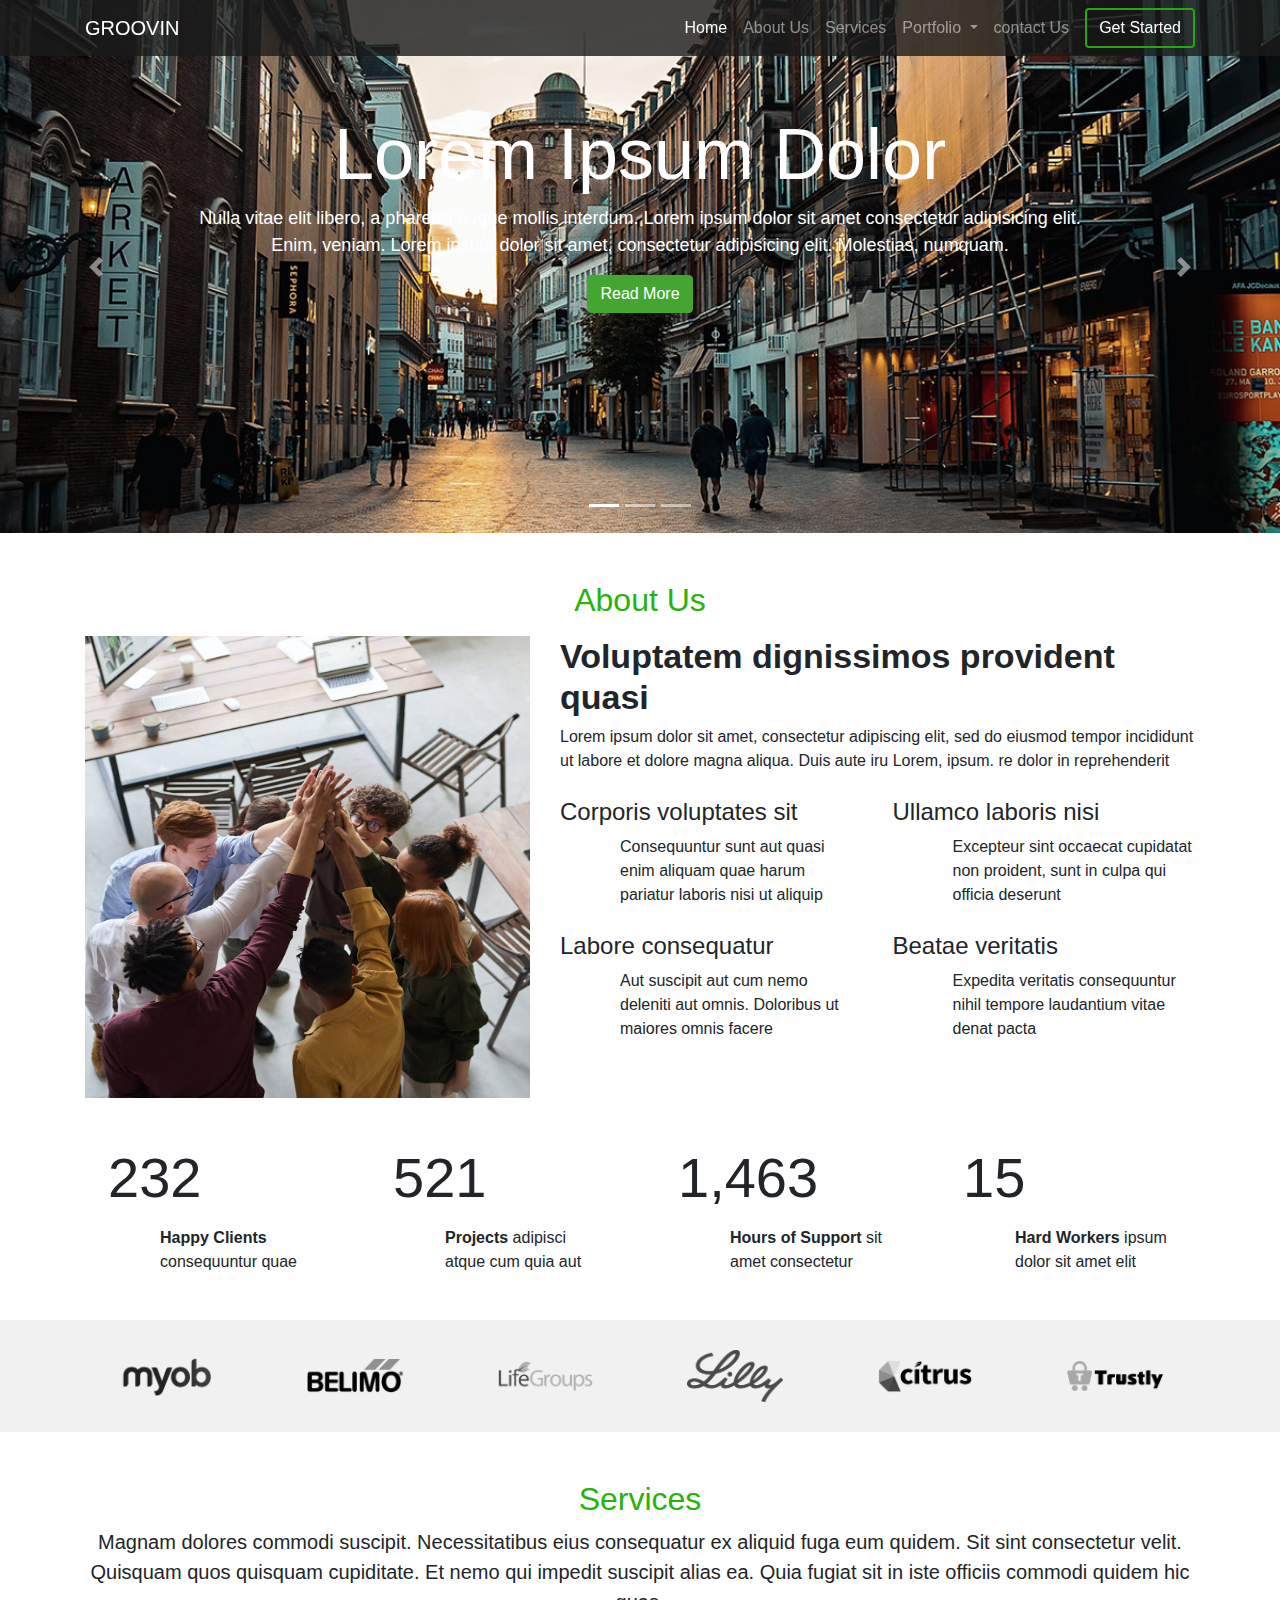
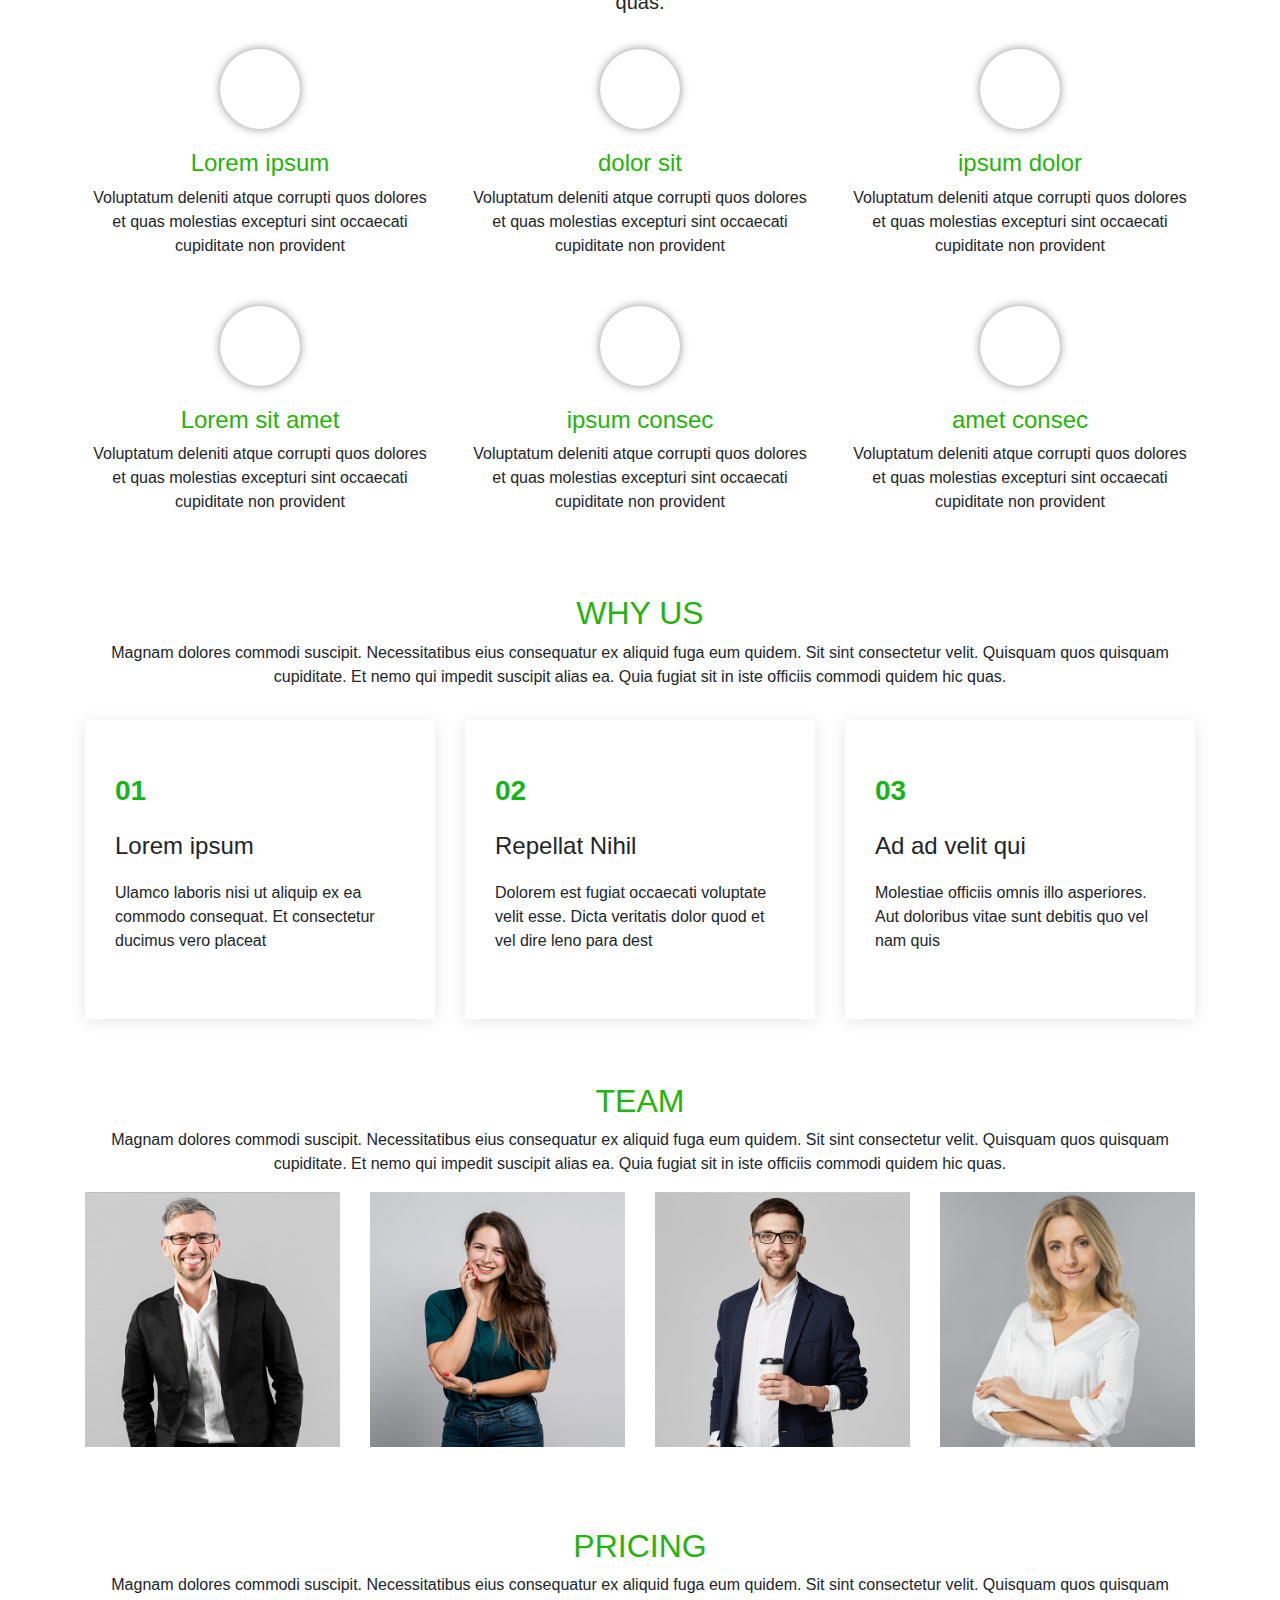
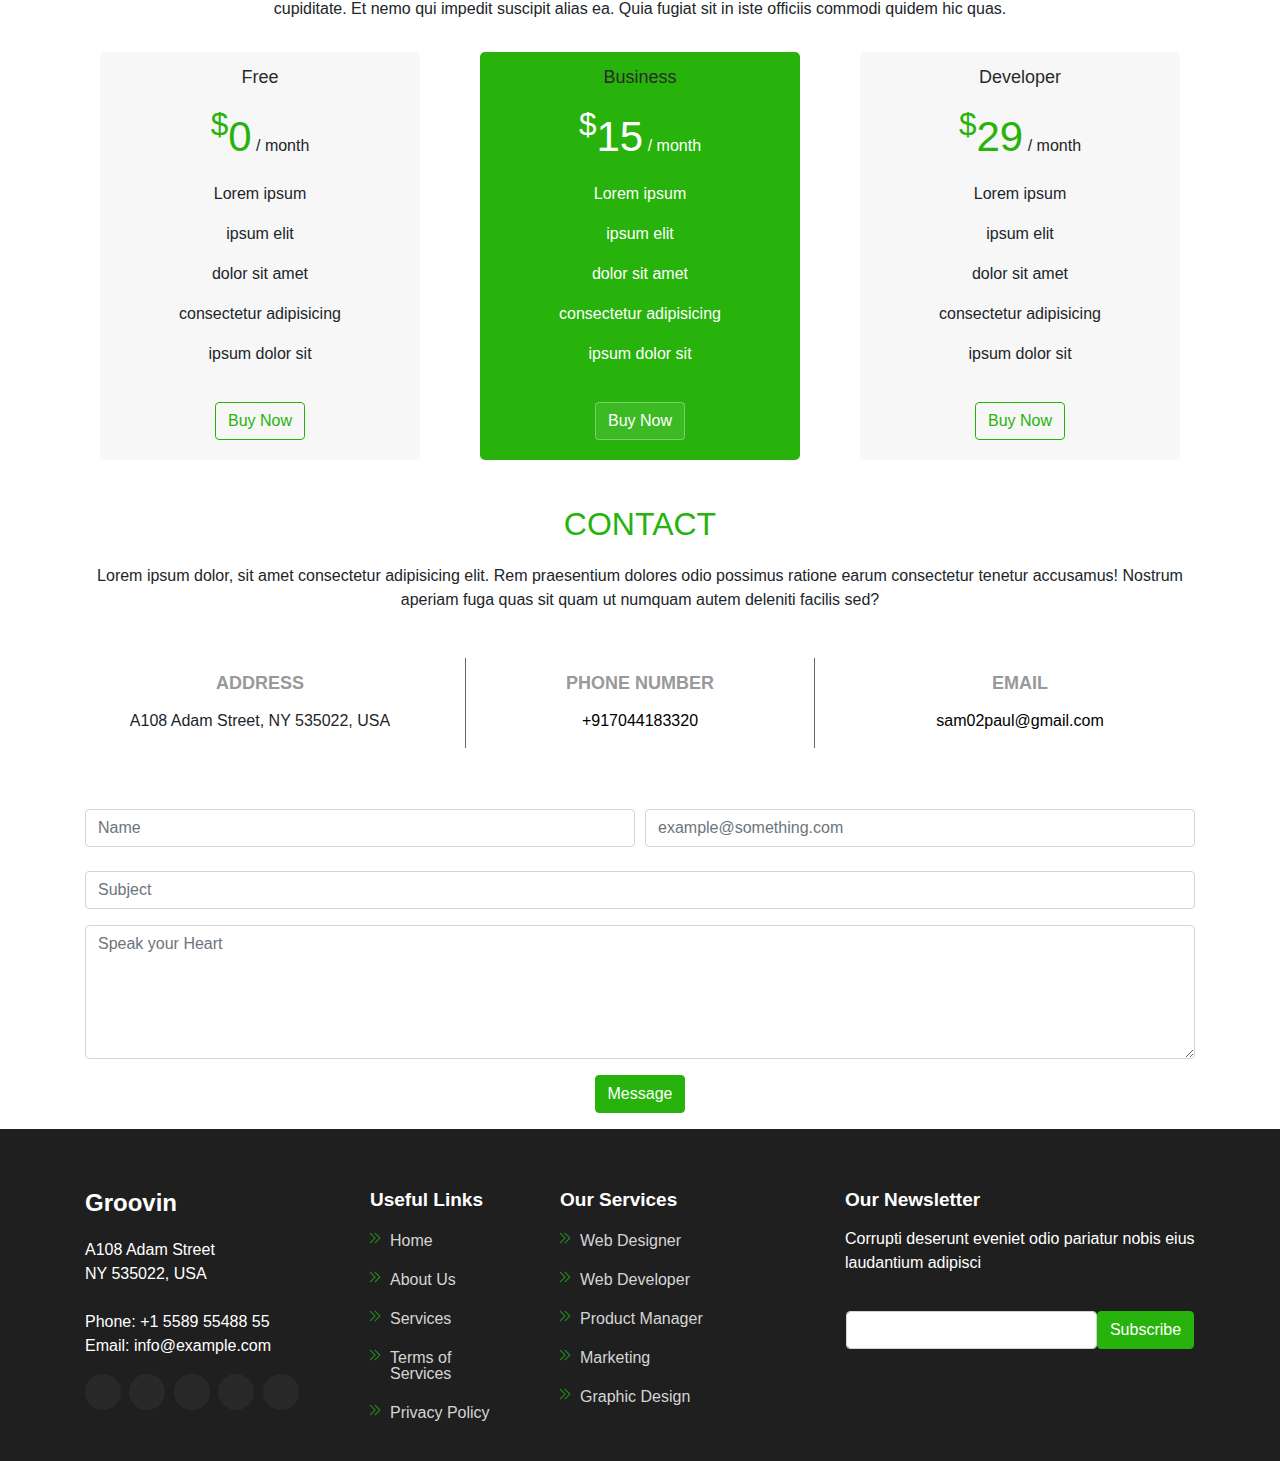
==== commit cd28124a: "Recent Update" ====
--- a/Bootstrap project 2/index.html
+++ b/Bootstrap project 2/index.html
@@ -230,7 +230,7 @@
 
         <section id="Why_Us">
             <div class="container mt-5">
-                <h2 class="text-success text-center">Why Us</h2>
+                <h2 class="text-success text-center">WHY US</h2>
                 <p class="text-center">Magnam dolores commodi suscipit. Necessitatibus eius consequatur ex aliquid fuga eum quidem. Sit sint consectetur velit. Quisquam quos quisquam cupiditate. Et nemo qui impedit suscipit alias ea. Quia fugiat sit in iste officiis commodi quidem hic quas.</p>
                 <div class="row">
                     <div class="col-md-4 mt-2 mt-lg-0">
@@ -260,7 +260,7 @@
 
         <section id="team">
             <div class="container mt-5">
-                <h2 class="text-success text-center">Team</h2>
+                <h2 class="text-success text-center">TEAM</h2>
                 <p class="text-center">Magnam dolores commodi suscipit. Necessitatibus eius consequatur ex aliquid fuga eum quidem. Sit sint consectetur velit. Quisquam quos quisquam cupiditate. Et nemo qui impedit suscipit alias ea. Quia fugiat sit in iste officiis commodi quidem hic quas.</p>
                 <div class="row">
                     <div class="col-md-6 col-lg-3">
@@ -330,7 +330,7 @@
 
         <section id="pricing">
             <div class="container text-center">
-                <h2 class="text-success text-center">Pricing</h2>
+                <h2 class="text-success text-center">PRICING</h2>
                 <p class="text-center">Magnam dolores commodi suscipit. Necessitatibus eius consequatur ex aliquid fuga eum quidem. Sit sint consectetur velit. Quisquam quos quisquam cupiditate. Et nemo qui impedit suscipit alias ea. Quia fugiat sit in iste officiis commodi quidem hic quas.</p>
                 <div class="row">
                     <div class="col-lg-4 col-md-6">
@@ -374,6 +374,57 @@
                     </div>
                 </div>
             </div>
+        </section>
+
+        <section id="contact_us">
+            <div class="container text-center">
+                <h2 class="text-success">CONTACT</h2>
+                <p>Lorem ipsum dolor, sit amet consectetur adipisicing elit. Rem praesentium dolores odio possimus ratione earum consectetur tenetur accusamus! Nostrum aperiam fuga quas sit quam ut numquam autem deleniti facilis sed?</p>
+                <div class="row">
+                    <div class="col-md-4">
+                        <div class="contact_box">
+                            <i class="fas fa-map-marker-alt fa-2x text-success mb-2"></i>
+                            <h3>ADDRESS</h3>
+                            <p>A108 Adam Street, NY 535022, USA</p>
+                        </div>
+                    </div>
+                    <div class="col-md-4">
+                        <div class="contact_box middle">
+                            <i class="fas fa-phone fa-2x text-success mb-2 "></i>
+                            <h3>PHONE NUMBER</h3>
+                            <a href="#">+917044183320</a>
+                        </div>  
+                    </div>
+                    <div class="col-md-4">
+                        <div class="contact_box">
+                            <i class="fas fa-envelope fa-2x text-success mb-2"></i>
+                            <h3>EMAIL</h3>
+                            <a href="mailto:sam02paul@gmail.com">sam02paul@gmail.com</a>
+                        </div>  
+                    </div>
+                </div>
+                <form >
+                    <div class="form-row">
+                        <div class="col-sm-6 form-group">
+                            <input type="text" class="form-control mb-2 mr-sm-2"  placeholder="Name"></input>
+                        </div>
+                        <div class="col-sm-6 form-group">
+                            <input type="email" class="form-control mb-2 mr-sm-2" placeholder="example@something.com">
+                        </div>
+                    </div>
+                    <div class="form-group">
+                        <input type="text" class="form-control" placeholder="Subject"></input>
+                    </div>
+                    <div class="form-group mb-3">
+                        <textarea class="form-control" rows="5" placeholder="Speak your Heart"></textarea>
+                    </div>
+                    <div class="form-group text-center">
+                        <button class="btn btn-success " type="submit">Message</button>
+                    </div>
+                    
+                </form>
+            </div>
+           
         </section>
 
         <footer >
--- a/Bootstrap project 2/css/main.css
+++ b/Bootstrap project 2/css/main.css
@@ -1,256 +1,3 @@
-* {
-  box-sizing: border-box; }
-
-button:focus {
-  box-shadow: none; }
-
-.btn:focus {
-  box-shadow: none; }
-
-.btn-success:focus {
-  box-shadow: none; }
-
-.btn-outline-success:focus {
-  box-shadow: none; }
-
-#main_navbar {
-  background-color: rgba(26, 26, 26, 0.8);
-  position: fixed;
-  z-index: 2;
-  top: 0;
-  left: 0;
-  right: 0; }
-  #main_navbar .get_started {
-    border: 2px solid #2aa511;
-    color: #fff; }
-  #main_navbar .btn-outline-success:focus {
-    box-shadow: none; }
-
-#carousel {
-  filter: grayscale(30%); }
-  #carousel .main-info {
-    padding-bottom: 200px; }
-    #carousel .main-info h5 {
-      font-weight: 500; }
-    #carousel .main-info p {
-      font-size: 18px; }
-
-#about #image {
-  max-height: 462px;
-  max-width: 480px; }
-#about #info h3 {
-  font-size: 34px;
-  font-weight: 700; }
-#about #info p {
-  font-size: 1rem;
-  font-weight: 400;
-  line-height: 1.5;
-  text-align: left;
-  margin-bottom: 0px; }
-#about #info .icon_holder {
-  margin-top: 25px;
-  padding: 0px 15px; }
-  #about #info .icon_holder i {
-    float: left; }
-  #about #info .icon_holder h4 {
-    float: left; }
-  #about #info .icon_holder p {
-    margin-left: 60px;
-    clear: both; }
-#about .count_box .col-md-6 {
-  padding: 30px; }
-  #about .count_box .col-md-6 p {
-    padding-top: 15px;
-    margin-left: 60px;
-    font-weight: 400;
-    line-height: 1.5; }
-
-#clients {
-  background-color: #f1f1f1;
-  padding: 15px 0px; }
-  #clients img {
-    max-width: 60%;
-    filter: grayscale(100%);
-    padding: 15px 0;
-    transition: all ease-in-out 1.1s; }
-  #clients img:hover,
-  #clients img:active {
-    filter: none;
-    transform: scale(1.15); }
-
-#services .icon {
-  display: flex;
-  justify-content: center; }
-#services .icon-box:hover i,
-#services .icon-box:active i {
-  box-shadow: 0 0 25px #8f8f8f; }
-#services i {
-  width: 80px;
-  height: 80px;
-  border-radius: 50%;
-  box-shadow: 0 0 10px #8f8f8f;
-  padding-top: 23px;
-  margin-bottom: 20px;
-  transition: 0.5s; }
-#services h4 a:hover,
-#services h4 a:active {
-  text-decoration: none; }
-
-#Why_Us .col-md-4 {
-  padding: 15px; }
-  #Why_Us .col-md-4 .box {
-    box-shadow: 0px 2px 15px rgba(0, 0, 0, 0.1);
-    padding: 50px 30px;
-    transition: all ease-in 0.5s; }
-  #Why_Us .col-md-4 span {
-    display: block;
-    font-size: 28px;
-    font-weight: 700;
-    color: #16b416; }
-  #Why_Us .col-md-4 h4 {
-    margin: 20px 0; }
-  #Why_Us .col-md-4 .box:hover,
-  #Why_Us .col-md-4 .box:active {
-    background-color: #2aa511;
-    color: white;
-    padding: 30px 30px 70px 30px;
-    box-shadow: 10px 15px 30px rgba(80, 80, 80, 0.5); }
-    #Why_Us .col-md-4 .box:hover span,
-    #Why_Us .col-md-4 .box:active span {
-      color: white; }
-
-#team .member {
-  position: relative;
-  margin-bottom: 20px; }
-#team .overlay {
-  position: absolute;
-  top: 0;
-  right: 15px;
-  left: 15px;
-  bottom: 20px;
-  display: flex;
-  transition: ease-out 0.2s;
-  background-color: rgba(31, 31, 31, 0.7);
-  opacity: 0; }
-  #team .overlay h3 {
-    font-weight: 700;
-    margin-bottom: 2px;
-    font-size: 18px;
-    color: #fff; }
-  #team .overlay p {
-    font-size: 13px;
-    font-style: italic;
-    color: #fff; }
-  #team .overlay i {
-    cursor: pointer;
-    margin: 0 2px; }
-#team .overlay:hover,
-#team .overlay:active {
-  opacity: 1;
-  transition: 0.4s; }
-#team .overlay i:hover,
-#team .overlay i:active {
-  color: #27b30b !important; }
-
-#pricing {
-  padding: 60px 0 30px 0; }
-  #pricing .col-md-6 .box {
-    background-color: #f7f7f7;
-    margin: 15px;
-    border-radius: 5px; }
-    #pricing .col-md-6 .box h3 {
-      padding: 15px 0;
-      margin-top: 15px;
-      font-size: 18px;
-      font-weight: 600px;
-      color: #2a2a2a; }
-    #pricing .col-md-6 .box h2 {
-      font-size: 42px;
-      margin-bottom: 20px;
-      font-weight: 500;
-      display: inline-block; }
-    #pricing .col-md-6 .box span {
-      display: inline-block; }
-    #pricing .col-md-6 .box button {
-      margin: 20px; }
-  #pricing .col-md-6 .special_pack {
-    background-color: #27b30b;
-    color: #fff; }
-    #pricing .col-md-6 .special_pack button {
-      border-color: rgba(255, 255, 255, 0.3);
-      background-color: rgba(255, 255, 255, 0.1);
-      color: #fff;
-      font-size: 16px;
-      font-weight: 500; }
-    #pricing .col-md-6 .special_pack button:hover,
-    #pricing .col-md-6 .special_pack button:active {
-      background-color: #fff;
-      color: #27b30b;
-      border-color: #fff; }
-
-footer {
-  background-color: #1f1f1f;
-  padding: 60px 0 30px 0; }
-
-#company_info {
-  color: #fff; }
-  #company_info h3 {
-    font-size: 24px;
-    font-weight: 700;
-    margin-bottom: 20px; }
-  #company_info .social_icon {
-    display: inline-block;
-    width: 36px;
-    height: 36px;
-    font-size: 14px;
-    border-radius: 50%;
-    background-color: #292929;
-    padding: 8px 0;
-    text-align: center;
-    margin-right: 4px;
-    transition: 0.3s; }
-  #company_info .social_icon:hover,
-  #company_info .social_icon:active {
-    background-color: #27b30b; }
-
-.quick_links h3 {
-  color: #fff;
-  font-size: 19px;
-  font-weight: 600; }
-.quick_links ul {
-  list-style-image: url(../img/right.png);
-  padding: 0px 20px;
-  margin: 0px; }
-  .quick_links ul li {
-    line-height: 1;
-    padding: 10px 0px; }
-    .quick_links ul li a {
-      text-decoration: none;
-      color: #d6d5d5;
-      font-size: 16px;
-      padding: 5px 0;
-      font-weight: 500; }
-    .quick_links ul li a:hover,
-    .quick_links ul li a:active {
-      color: #1c8008; }
-
-#newsletter {
-  color: #fff; }
-  #newsletter p {
-    padding-bottom: 20px; }
-  #newsletter h3 {
-    font-size: 19px;
-    font-weight: 600;
-    margin-bottom: 15px; }
-  #newsletter form {
-    display: flex;
-    justify-content: center;
-    flex-wrap: nowrap; }
-  #newsletter .form-control {
-    width: calc(100% - 99px); }
-  #newsletter .form-control:focus {
-    border-color: #27b30b;
-    box-shadow: 0 0 0 0.2rem #27b30b; }
 
 /*!
  * Bootstrap v4.5.3 (https://getbootstrap.com/)
@@ -8051,3 +7798,289 @@
     border-color: #dee2e6; } }
 
 /*# sourceMappingURL=main.css.map */
+* {
+  box-sizing: border-box; }
+
+button:focus {
+  box-shadow: none; }
+
+.btn:focus {
+  box-shadow: none; }
+
+.btn-success:focus {
+  box-shadow: none; }
+
+.btn-outline-success:focus {
+  box-shadow: none; }
+
+#main_navbar {
+  background-color: rgba(26, 26, 26, 0.8);
+  position: fixed;
+  z-index: 2;
+  top: 0;
+  left: 0;
+  right: 0; }
+  #main_navbar .get_started {
+    border: 2px solid #2aa511;
+    color: #fff; }
+  #main_navbar .btn-outline-success:focus {
+    box-shadow: none; }
+
+#carousel {
+  filter: grayscale(30%); }
+  #carousel .main-info {
+    padding-bottom: 200px; }
+    #carousel .main-info h5 {
+      font-weight: 500; }
+    #carousel .main-info p {
+      font-size: 18px; }
+
+#about #image {
+  max-height: 462px;
+  max-width: 480px; }
+#about #info h3 {
+  font-size: 34px;
+  font-weight: 700; }
+#about #info p {
+  font-size: 1rem;
+  font-weight: 400;
+  line-height: 1.5;
+  text-align: left;
+  margin-bottom: 0px; }
+#about #info .icon_holder {
+  margin-top: 25px;
+  padding: 0px 15px; }
+  #about #info .icon_holder i {
+    float: left; }
+  #about #info .icon_holder h4 {
+    float: left; }
+  #about #info .icon_holder p {
+    margin-left: 60px;
+    clear: both; }
+#about .count_box .col-md-6 {
+  padding: 30px; }
+  #about .count_box .col-md-6 p {
+    padding-top: 15px;
+    margin-left: 60px;
+    font-weight: 400;
+    line-height: 1.5; }
+
+#clients {
+  background-color: #f1f1f1;
+  padding: 15px 0px; }
+  #clients img {
+    max-width: 60%;
+    filter: grayscale(100%);
+    padding: 15px 0;
+    transition: all ease-in-out 1.1s; }
+  #clients img:hover,
+  #clients img:active {
+    filter: none;
+    transform: scale(1.15); }
+
+#services .icon {
+  display: flex;
+  justify-content: center; }
+#services .icon-box:hover i,
+#services .icon-box:active i {
+  box-shadow: 0 0 25px #8f8f8f; }
+#services i {
+  width: 80px;
+  height: 80px;
+  border-radius: 50%;
+  box-shadow: 0 0 10px #8f8f8f;
+  padding-top: 23px;
+  margin-bottom: 20px;
+  transition: 0.5s; }
+#services h4 a:hover,
+#services h4 a:active {
+  text-decoration: none; }
+
+#Why_Us .col-md-4 {
+  padding: 15px; }
+  #Why_Us .col-md-4 .box {
+    box-shadow: 0px 2px 15px rgba(0, 0, 0, 0.1);
+    padding: 50px 30px;
+    transition: all ease-in 0.5s; }
+  #Why_Us .col-md-4 span {
+    display: block;
+    font-size: 28px;
+    font-weight: 700;
+    color: #16b416; }
+  #Why_Us .col-md-4 h4 {
+    margin: 20px 0; }
+  #Why_Us .col-md-4 .box:hover,
+  #Why_Us .col-md-4 .box:active {
+    background-color: #2aa511;
+    color: white;
+    padding: 30px 30px 70px 30px;
+    box-shadow: 10px 15px 30px rgba(80, 80, 80, 0.5); }
+    #Why_Us .col-md-4 .box:hover span,
+    #Why_Us .col-md-4 .box:active span {
+      color: white; }
+
+#team .member {
+  position: relative;
+  margin-bottom: 20px; }
+#team .overlay {
+  position: absolute;
+  top: 0;
+  right: 15px;
+  left: 15px;
+  bottom: 20px;
+  display: flex;
+  transition: ease-out 0.2s;
+  background-color: rgba(31, 31, 31, 0.7);
+  opacity: 0; }
+  #team .overlay h3 {
+    font-weight: 700;
+    margin-bottom: 2px;
+    font-size: 18px;
+    color: #fff; }
+  #team .overlay p {
+    font-size: 13px;
+    font-style: italic;
+    color: #fff; }
+  #team .overlay i {
+    cursor: pointer;
+    margin: 0 2px; }
+#team .overlay:hover,
+#team .overlay:active {
+  opacity: 1;
+  transition: 0.4s; }
+#team .overlay i:hover,
+#team .overlay i:active {
+  color: #27b30b !important; }
+
+#pricing {
+  padding: 60px 0 30px 0; }
+  #pricing .col-md-6 .box {
+    background-color: #f7f7f7;
+    margin: 15px;
+    border-radius: 5px; }
+    #pricing .col-md-6 .box h3 {
+      padding: 15px 0;
+      margin-top: 15px;
+      font-size: 18px;
+      font-weight: 600px;
+      color: #2a2a2a; }
+    #pricing .col-md-6 .box h2 {
+      font-size: 42px;
+      margin-bottom: 20px;
+      font-weight: 500;
+      display: inline-block; }
+    #pricing .col-md-6 .box span {
+      display: inline-block; }
+    #pricing .col-md-6 .box button {
+      margin: 20px; }
+  #pricing .col-md-6 .special_pack {
+    background-color: #27b30b;
+    color: #fff; }
+    #pricing .col-md-6 .special_pack button {
+      border-color: rgba(255, 255, 255, 0.3);
+      background-color: rgba(255, 255, 255, 0.1);
+      color: #fff;
+      font-size: 16px;
+      font-weight: 500; }
+    #pricing .col-md-6 .special_pack button:hover,
+    #pricing .col-md-6 .special_pack button:active {
+      background-color: #fff;
+      color: #27b30b;
+      border-color: #fff; }
+#contact_us .col-md-4{
+  padding: 0px 15px;
+}
+#contact_us .middle{
+  border-left: 1px solid #666666;
+  border-right: 1px solid #666666;
+}
+#contact_us h2{
+  margin-bottom: 20px;
+}
+#contact_us p{
+  padding-bottom: 30px;
+}
+.contact_box{
+  padding: 15px 0px;
+  margin-bottom: 15px;
+}
+.contact_box h3{
+  font-size: 18px;
+  font-weight: bold;
+  color: #999;
+  margin-bottom: 15px;
+}
+.contact_box a{
+  color: #000;
+}
+.contact_box a:hover{
+  color:#27b30b;
+  text-decoration: none;
+}
+.form-control:focus{
+  border-color:#27b30b;
+  box-shadow: none;
+}
+footer {
+  background-color: #1f1f1f;
+  padding: 60px 0 30px 0; }
+
+#company_info {
+  color: #fff; }
+  #company_info h3 {
+    font-size: 24px;
+    font-weight: 700;
+    margin-bottom: 20px; }
+  #company_info .social_icon {
+    display: inline-block;
+    width: 36px;
+    height: 36px;
+    font-size: 14px;
+    border-radius: 50%;
+    background-color: #292929;
+    padding: 8px 0;
+    text-align: center;
+    margin-right: 4px;
+    transition: 0.3s; }
+  #company_info .social_icon:hover,
+  #company_info .social_icon:active {
+    background-color: #27b30b; }
+
+.quick_links h3 {
+  color: #fff;
+  font-size: 19px;
+  font-weight: 600; }
+.quick_links ul {
+  list-style-image: url(../img/right.png);
+  padding: 0px 20px;
+  margin: 0px; }
+  .quick_links ul li {
+    line-height: 1;
+    padding: 10px 0px; }
+    .quick_links ul li a {
+      text-decoration: none;
+      color: #d6d5d5;
+      font-size: 16px;
+      padding: 5px 0;
+      font-weight: 500; }
+    .quick_links ul li a:hover,
+    .quick_links ul li a:active {
+      color: #1c8008; }
+
+#newsletter {
+  color: #fff; }
+  #newsletter p {
+    padding-bottom: 20px; }
+  #newsletter h3 {
+    font-size: 19px;
+    font-weight: 600;
+    margin-bottom: 15px; }
+  #newsletter form {
+    display: flex;
+    justify-content: center;
+    flex-wrap: nowrap; }
+  #newsletter .form-control {
+    width: calc(100% - 99px); }
+  #newsletter .form-control:focus {
+    border-color: #27b30b;
+    box-shadow: 0 0 0 0.2rem #27b30b; }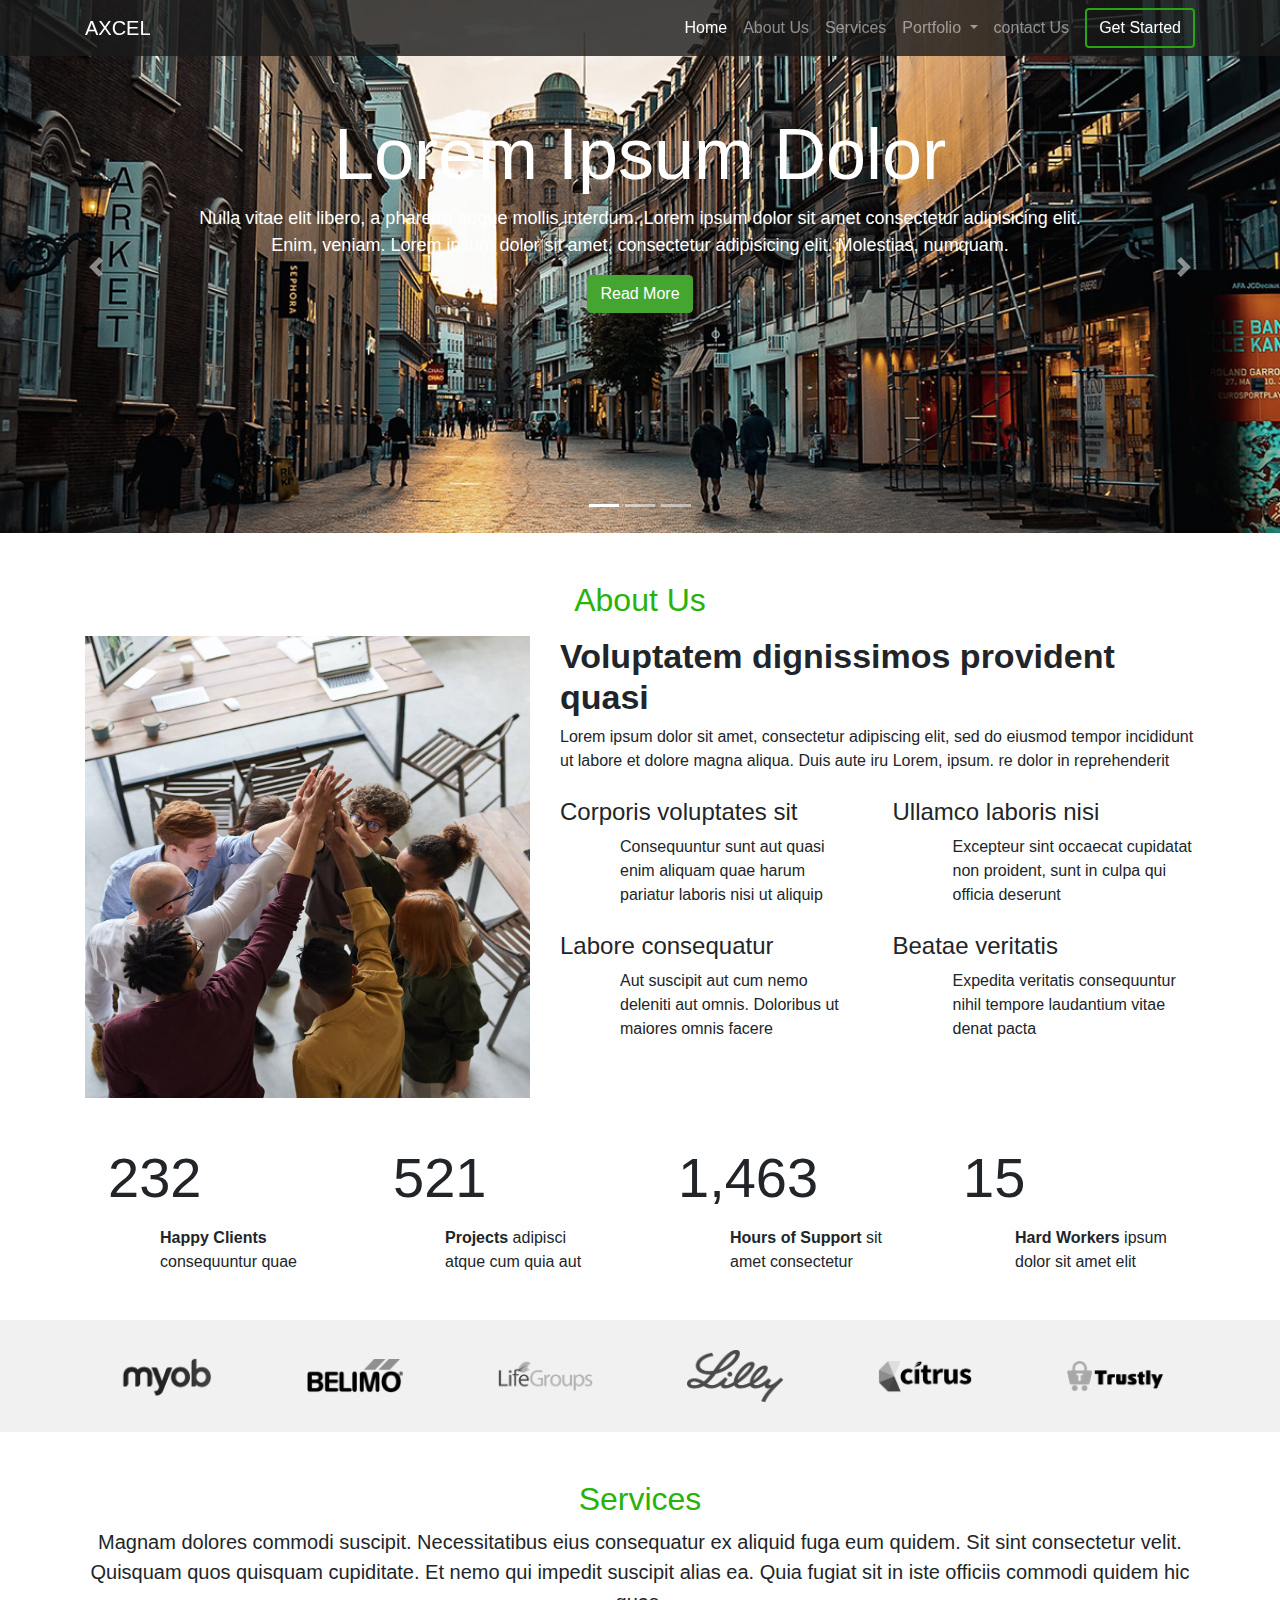
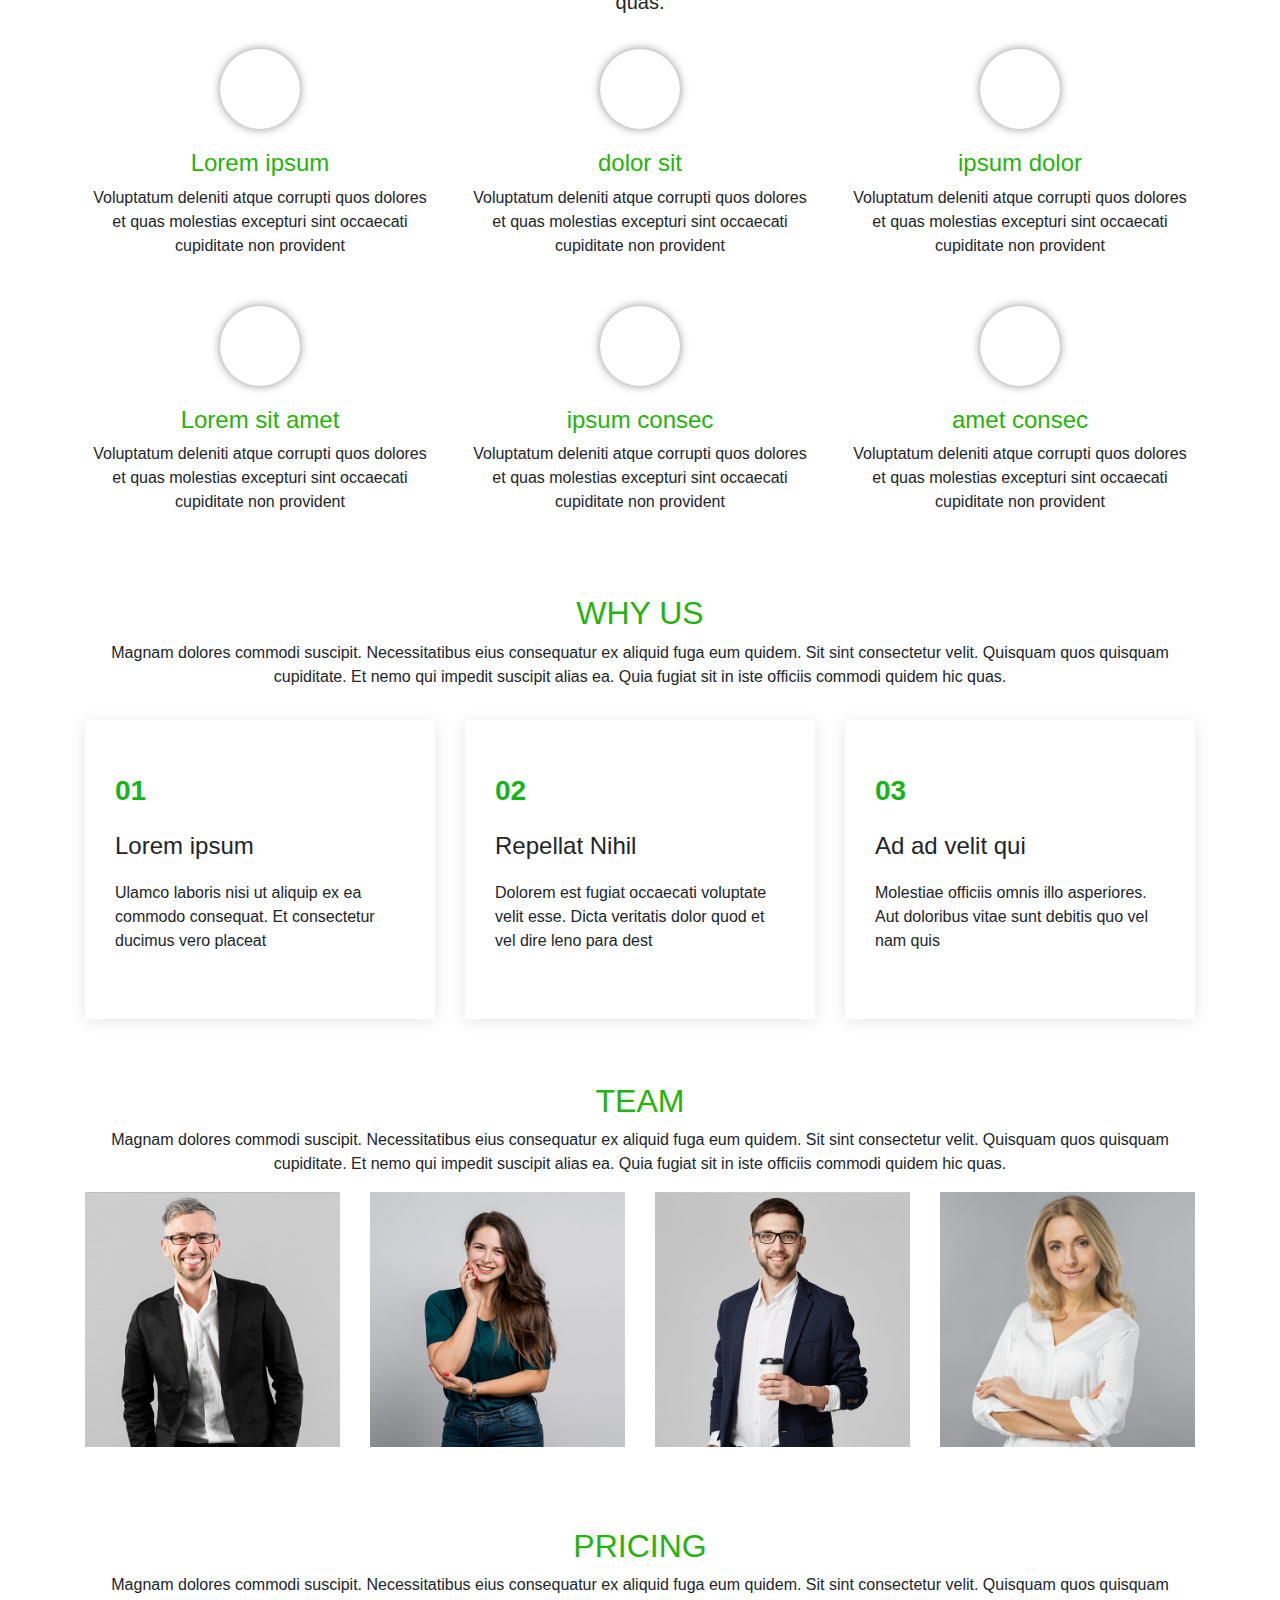
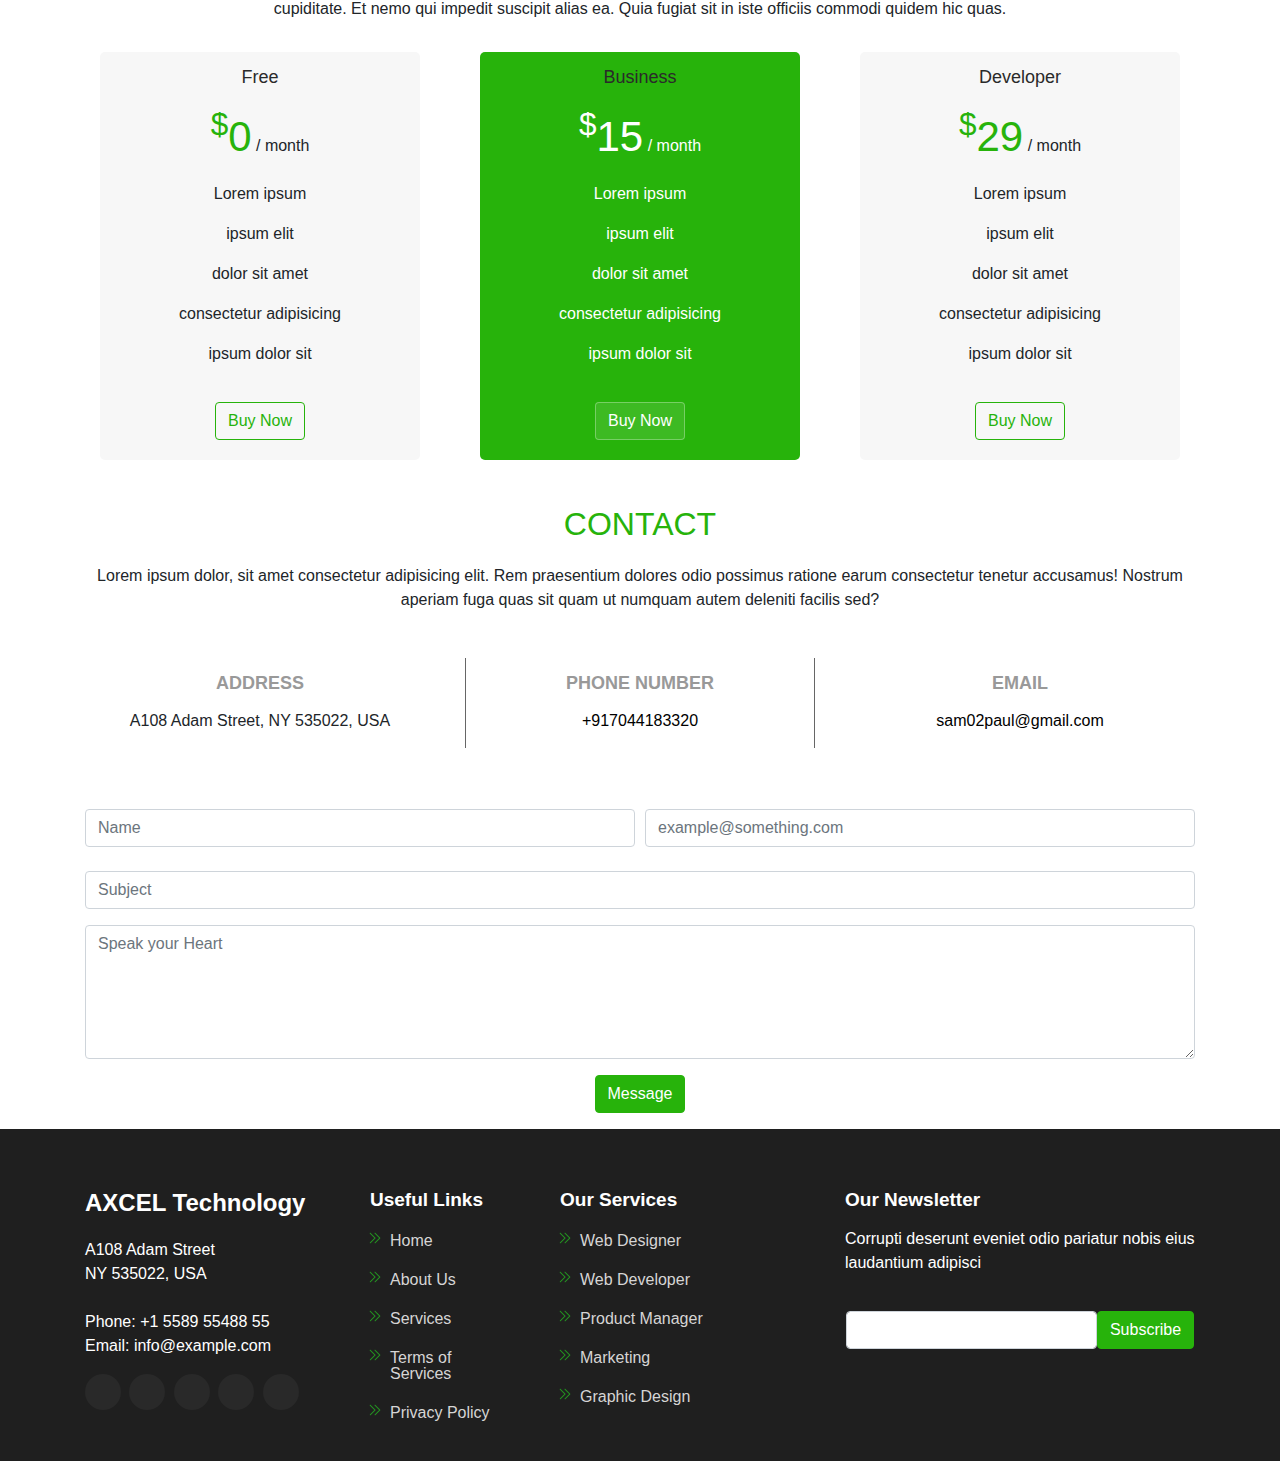
==== commit 908d3c2a: "added s in title" ====
--- a/Bootstrap project 2/index.html
+++ b/Bootstrap project 2/index.html
@@ -10,7 +10,7 @@
 <body>
     <nav class="navbar navbar-expand-lg navbar-dark " id="main_navbar">
         <div class="container">
-            <a class="navbar-brand mr-auto" href="#">GROOVIN</a>
+            <a class="navbar-brand mr-auto" href="#">AXCEL</a>
             <button class="navbar-toggler" type="button" data-toggle="collapse" data-target="#mainNavbar" aria-label="Toggle navigation">
             <span class="navbar-toggler-icon"></span>
             </button>
@@ -431,7 +431,7 @@
             <div class="container">
                 <div class="row">
                     <div class="col-lg-3 col-md-6" id="company_info">
-                        <h3>Groovin</h3>
+                        <h3>AXCEL Technology</h3>
                         <p>A108 Adam Street<br>
                             NY 535022, USA
                             <br><br>
